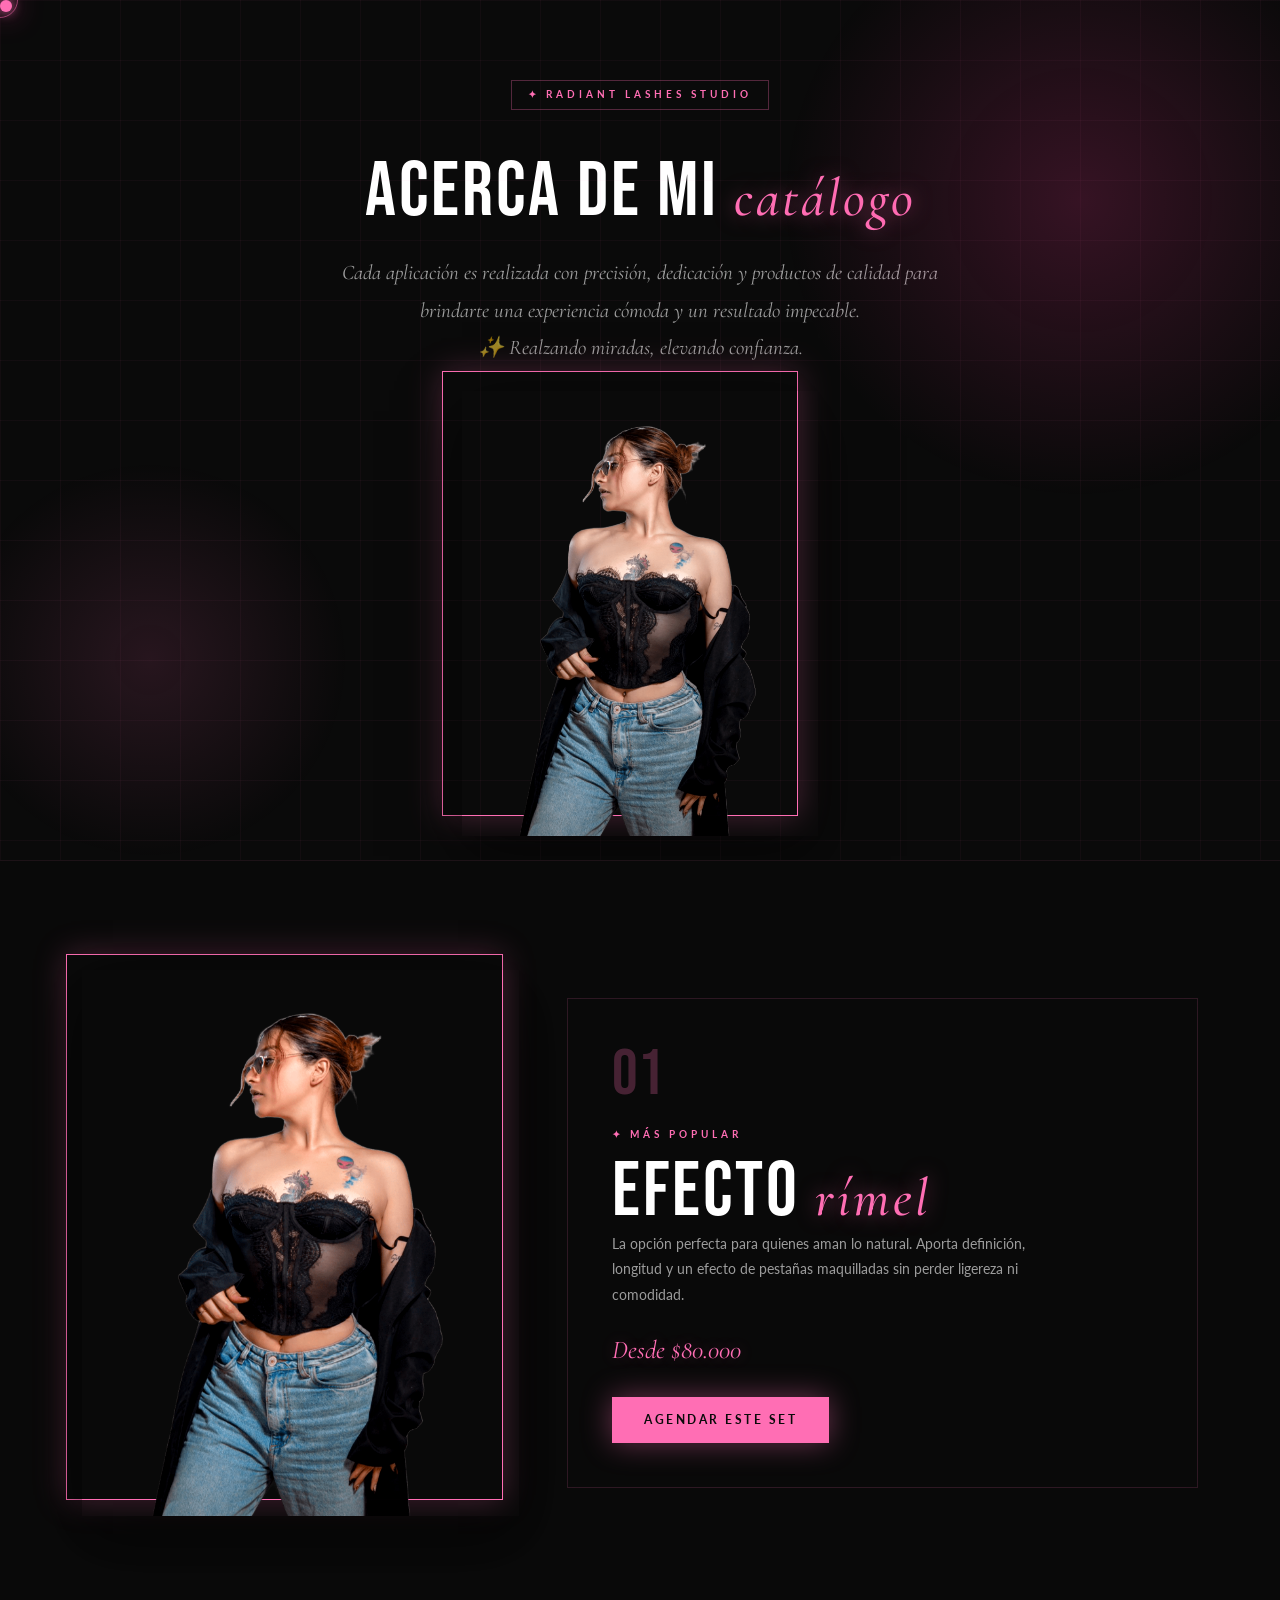
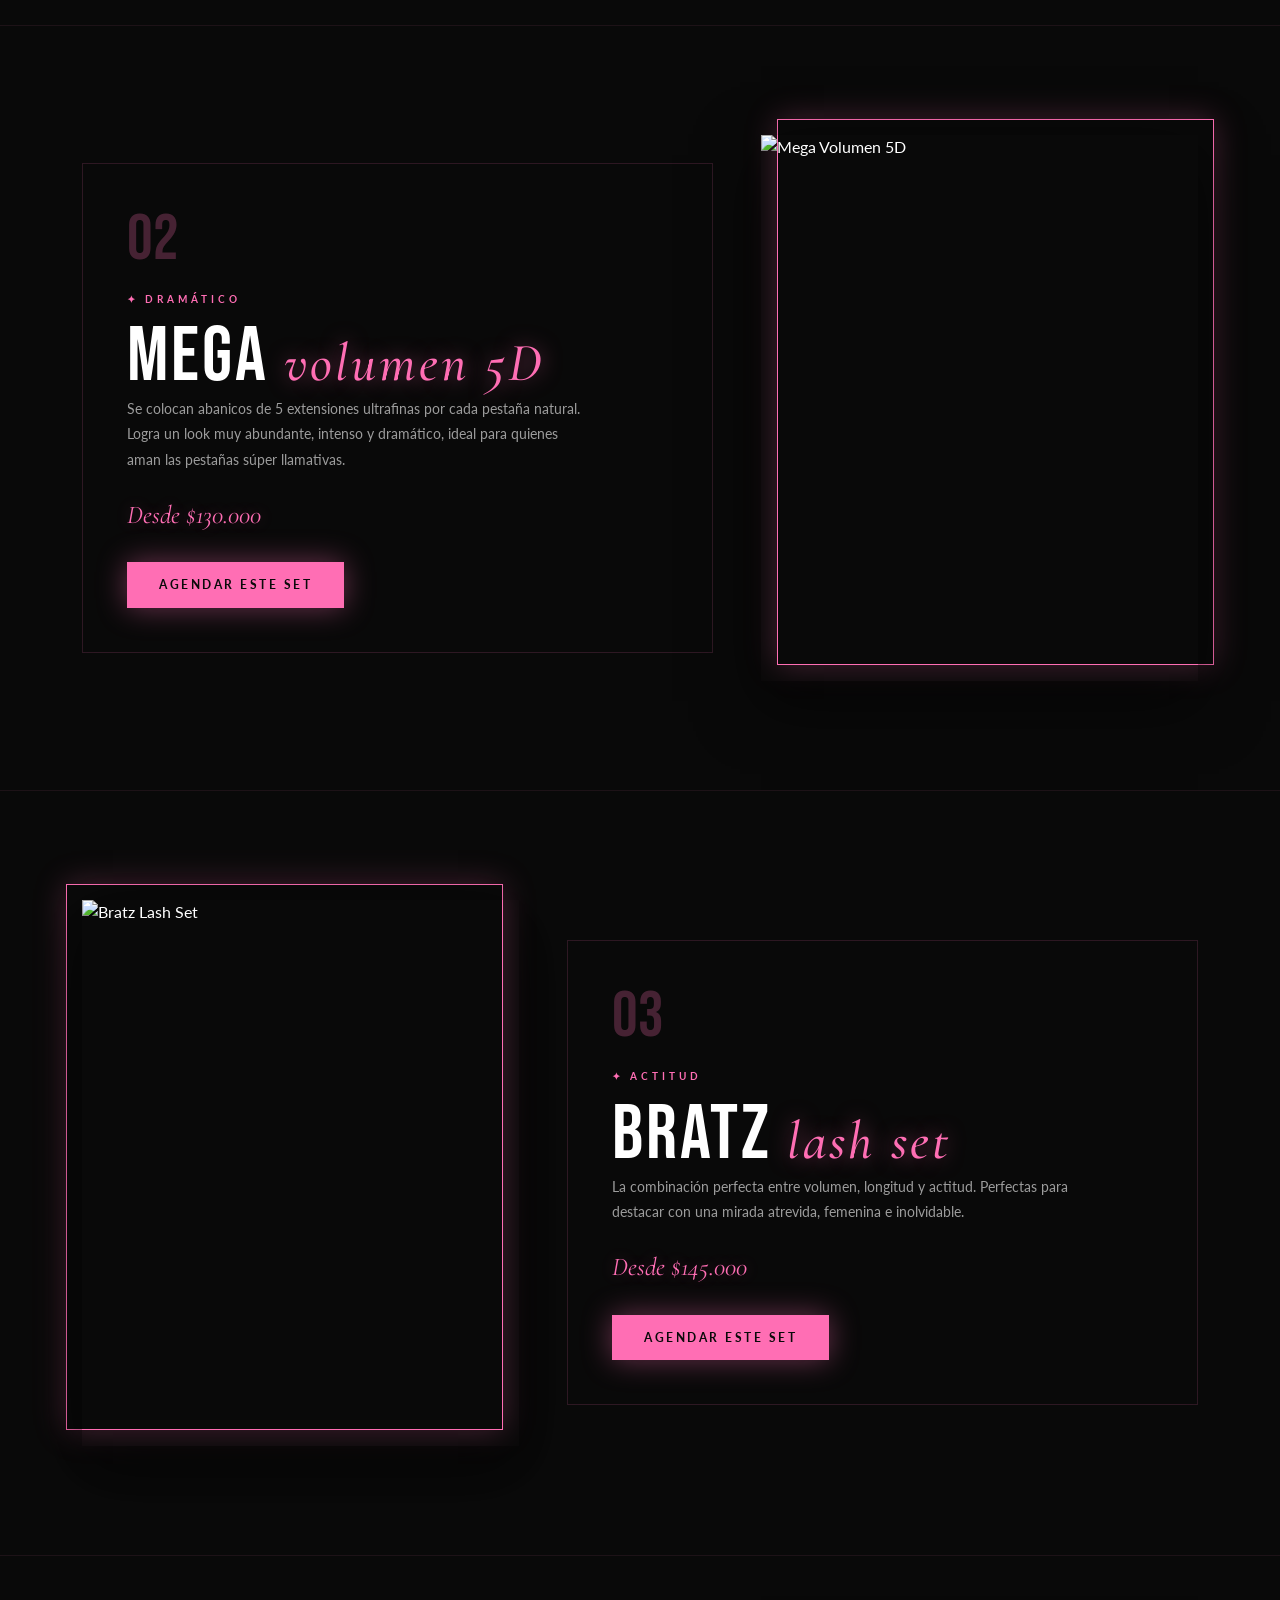
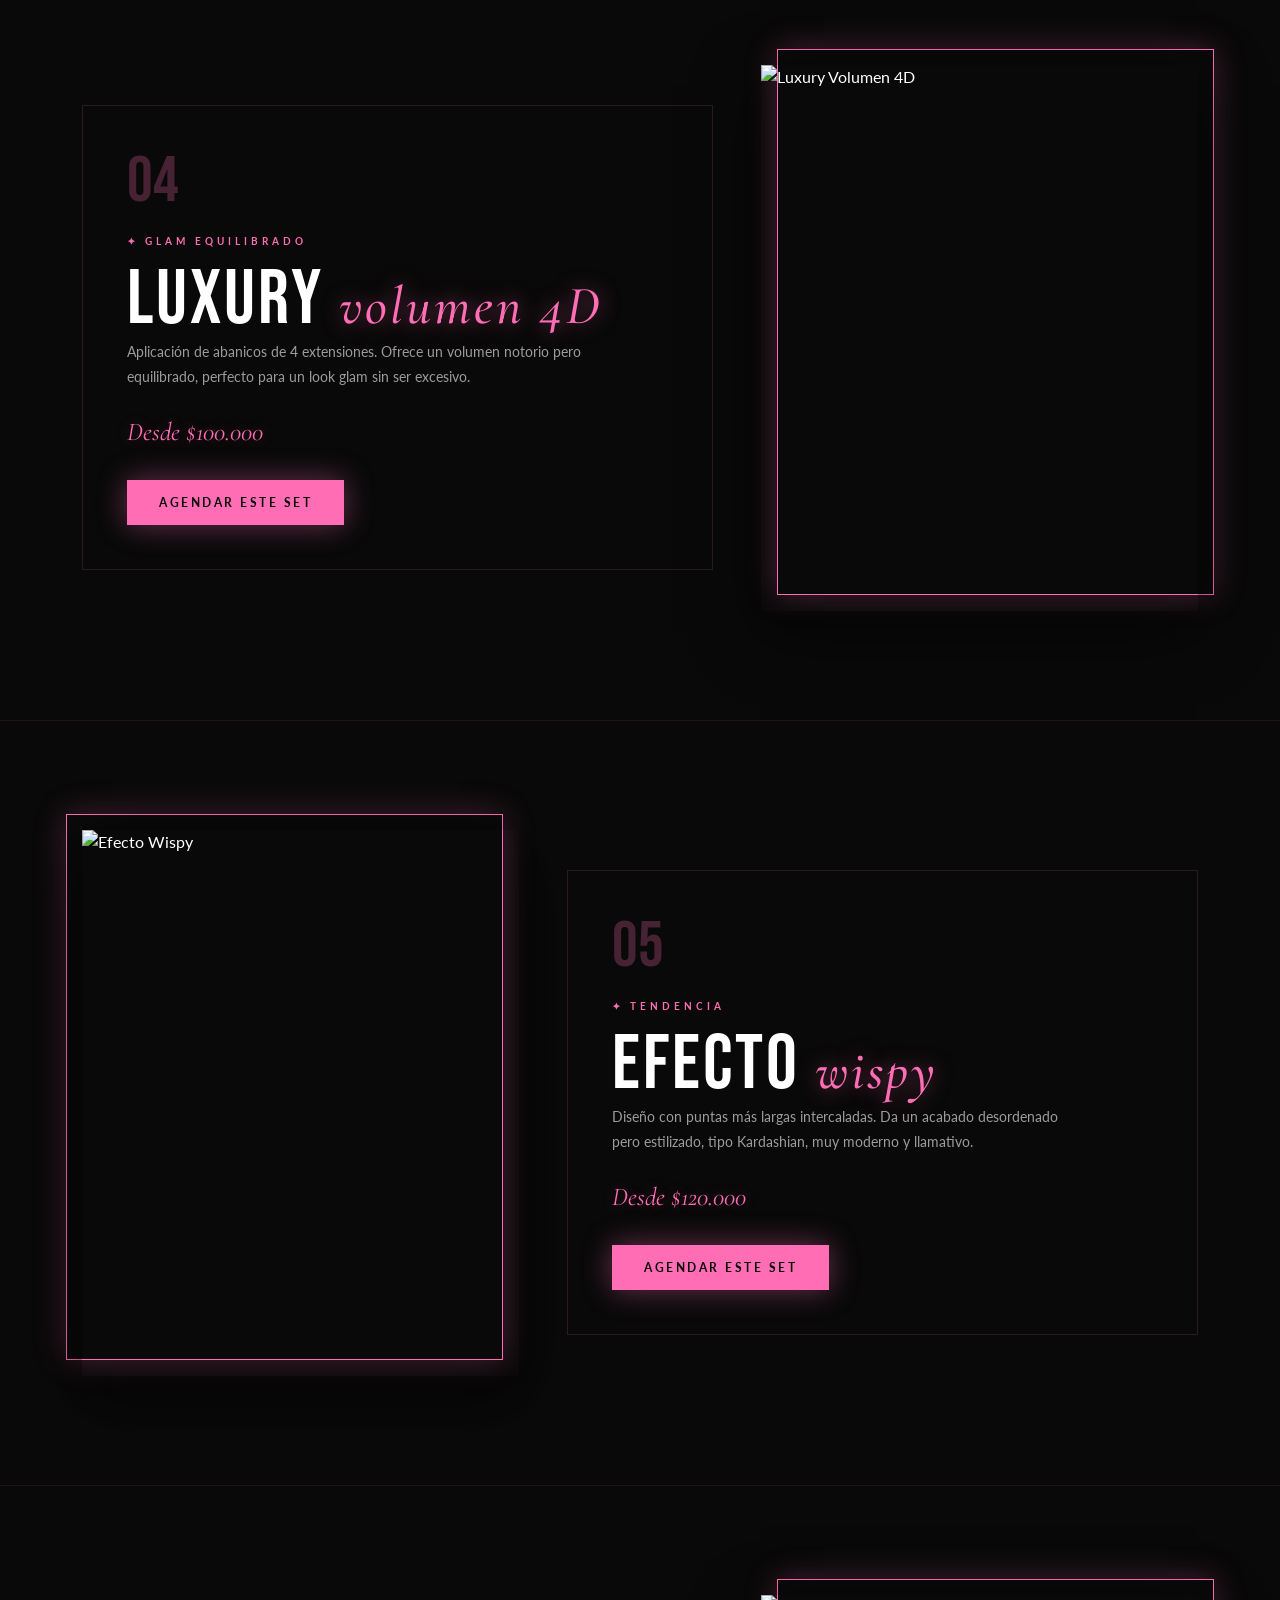
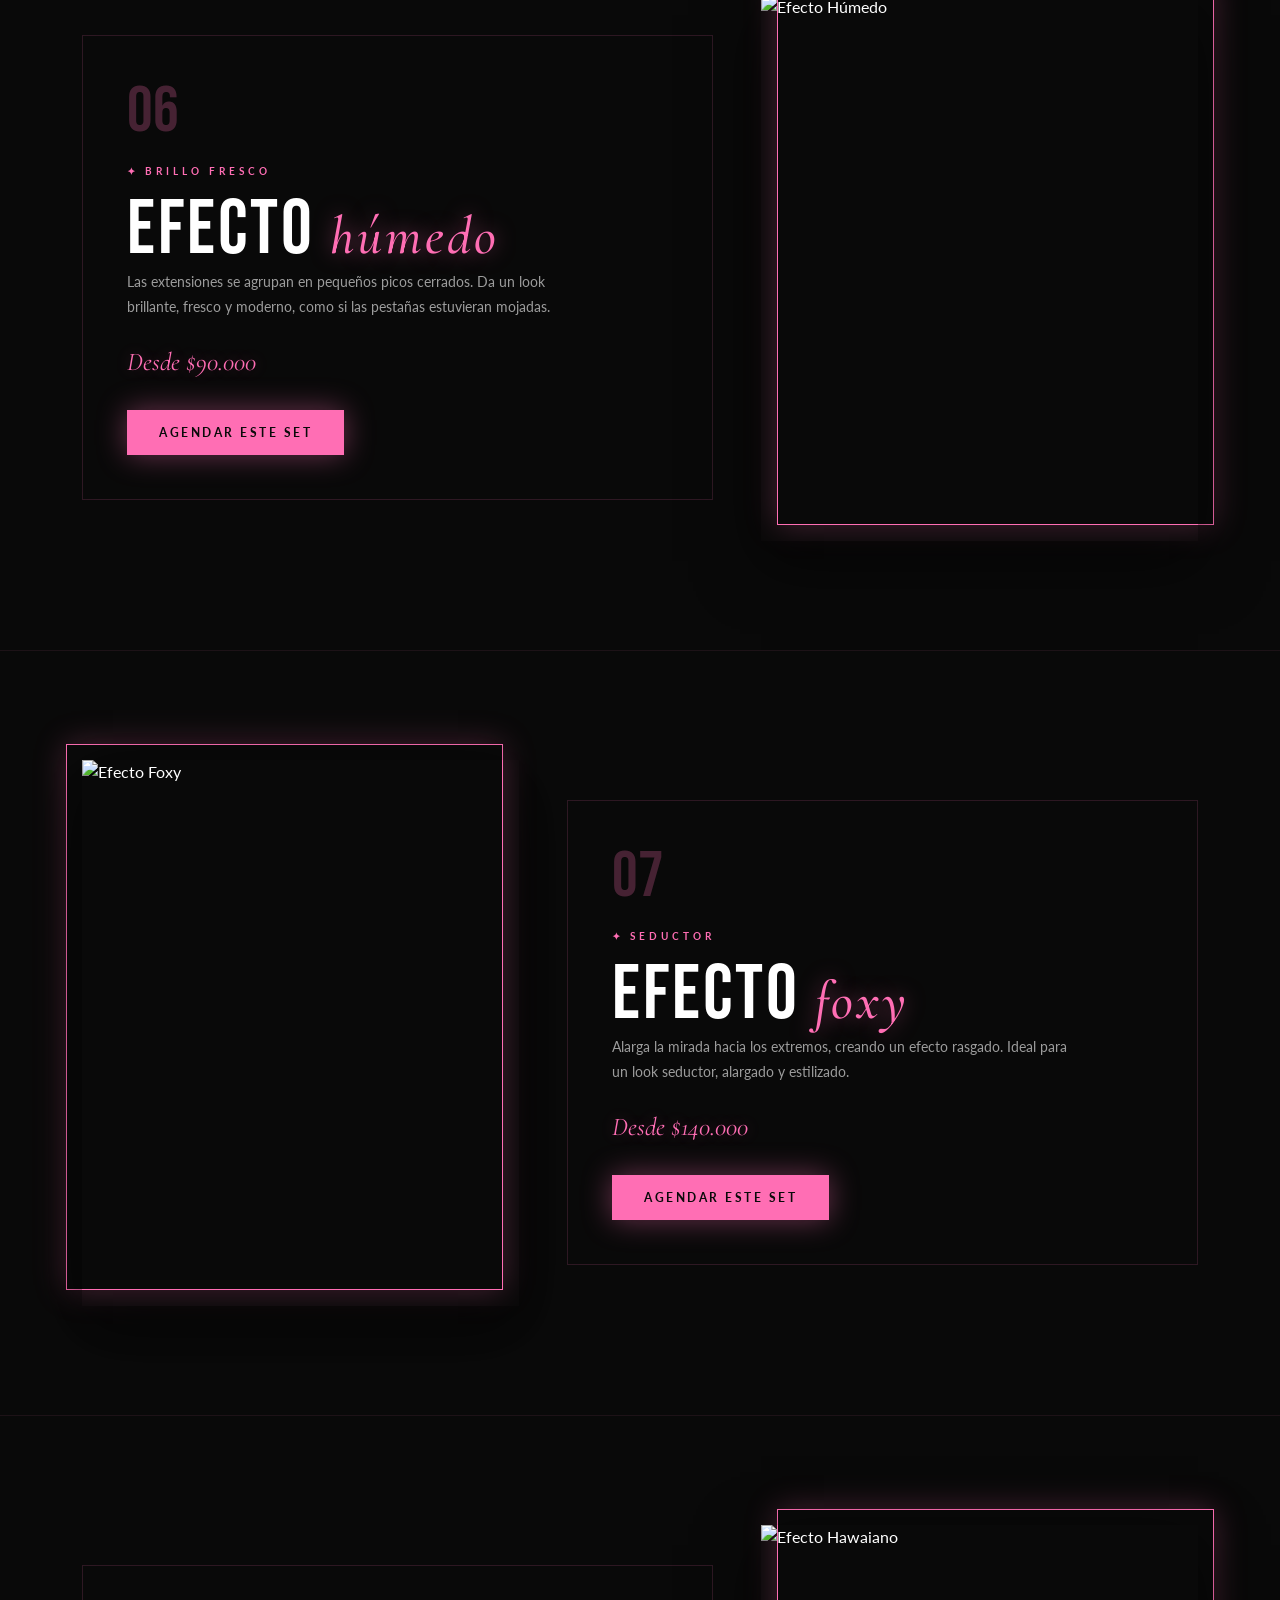
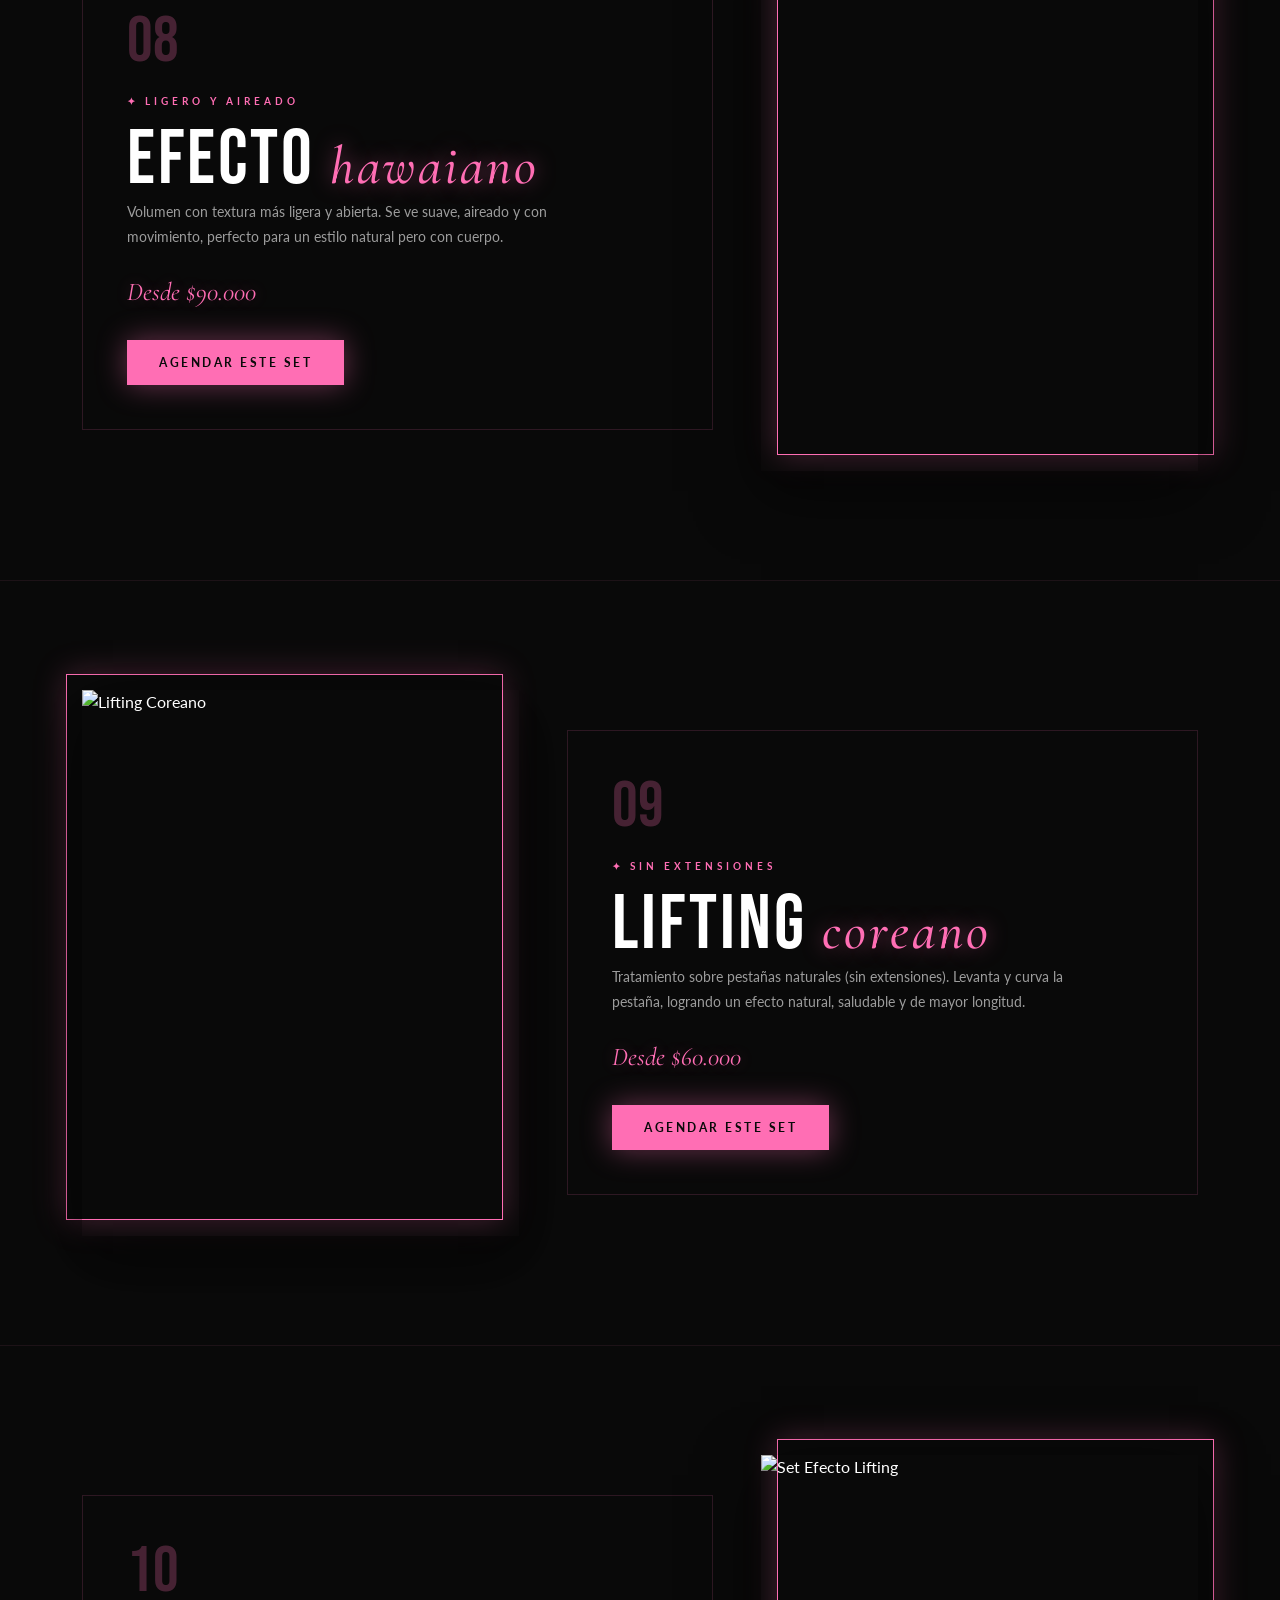
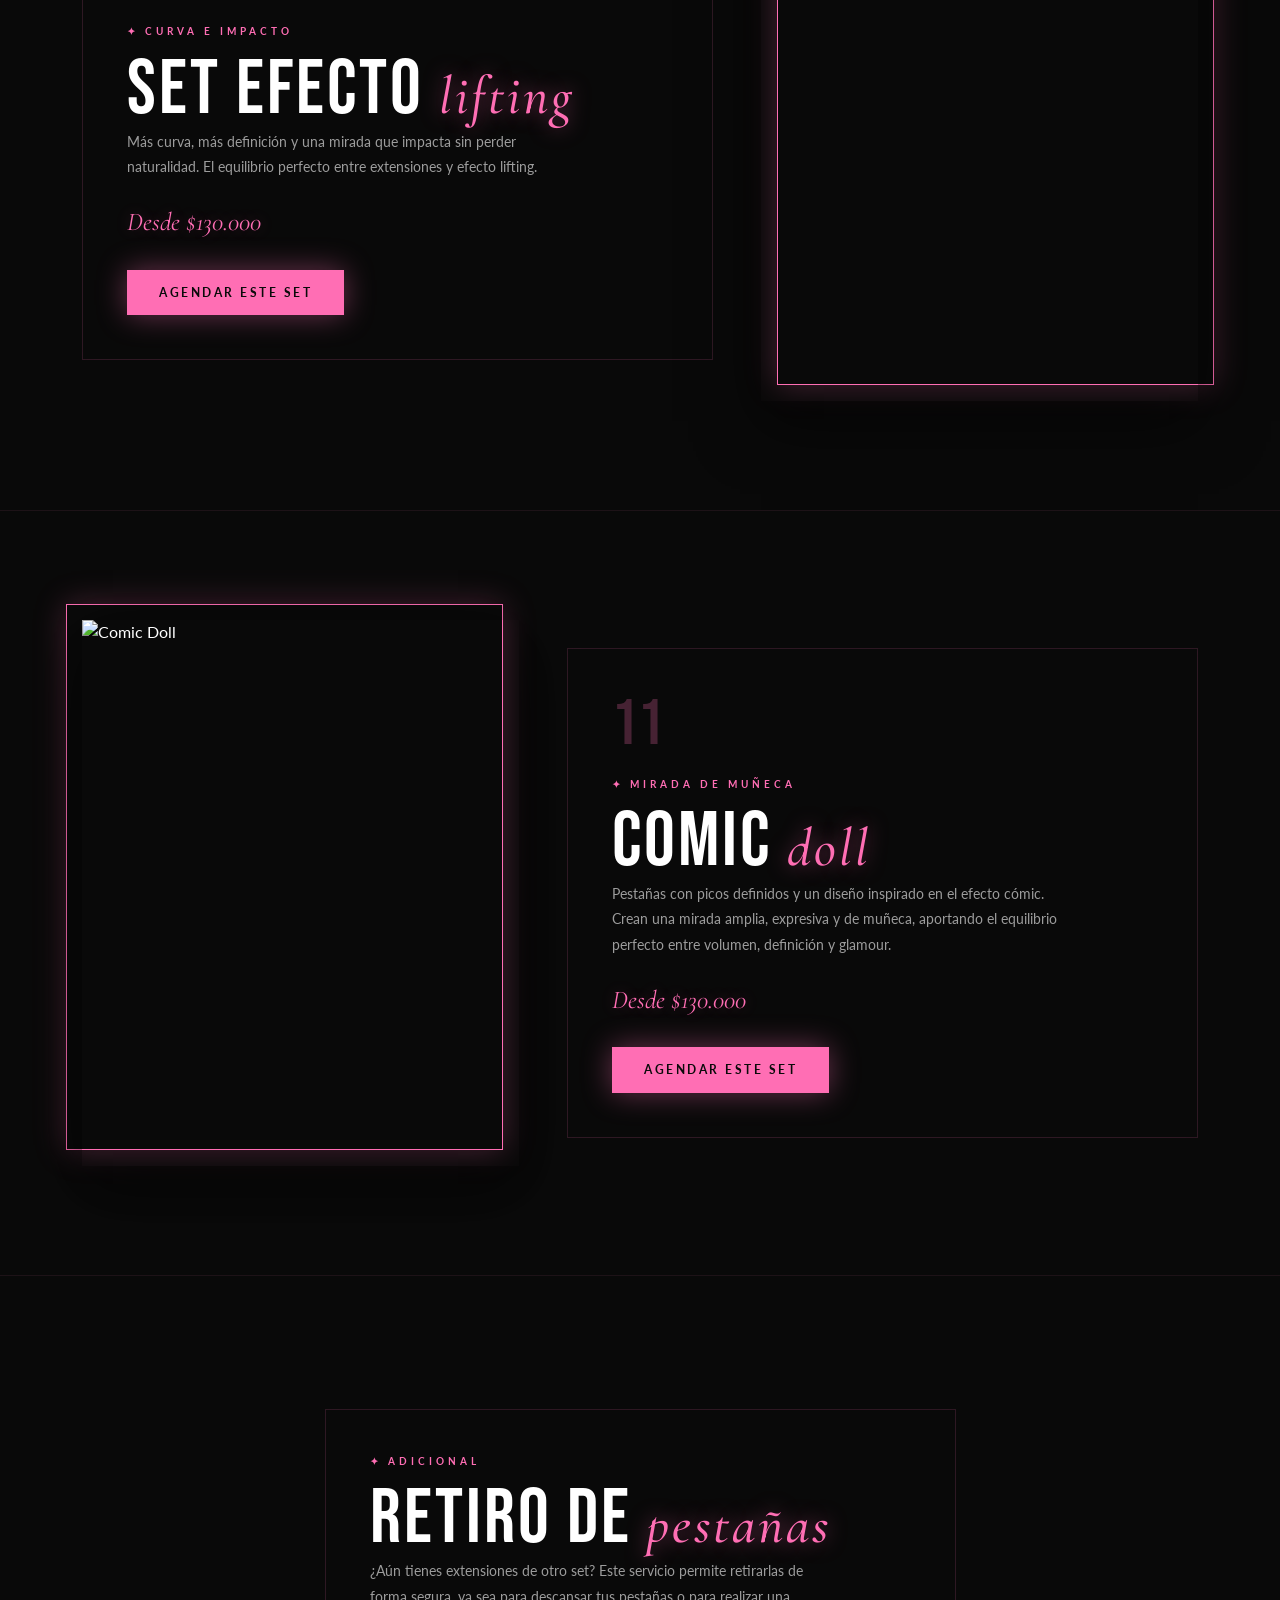
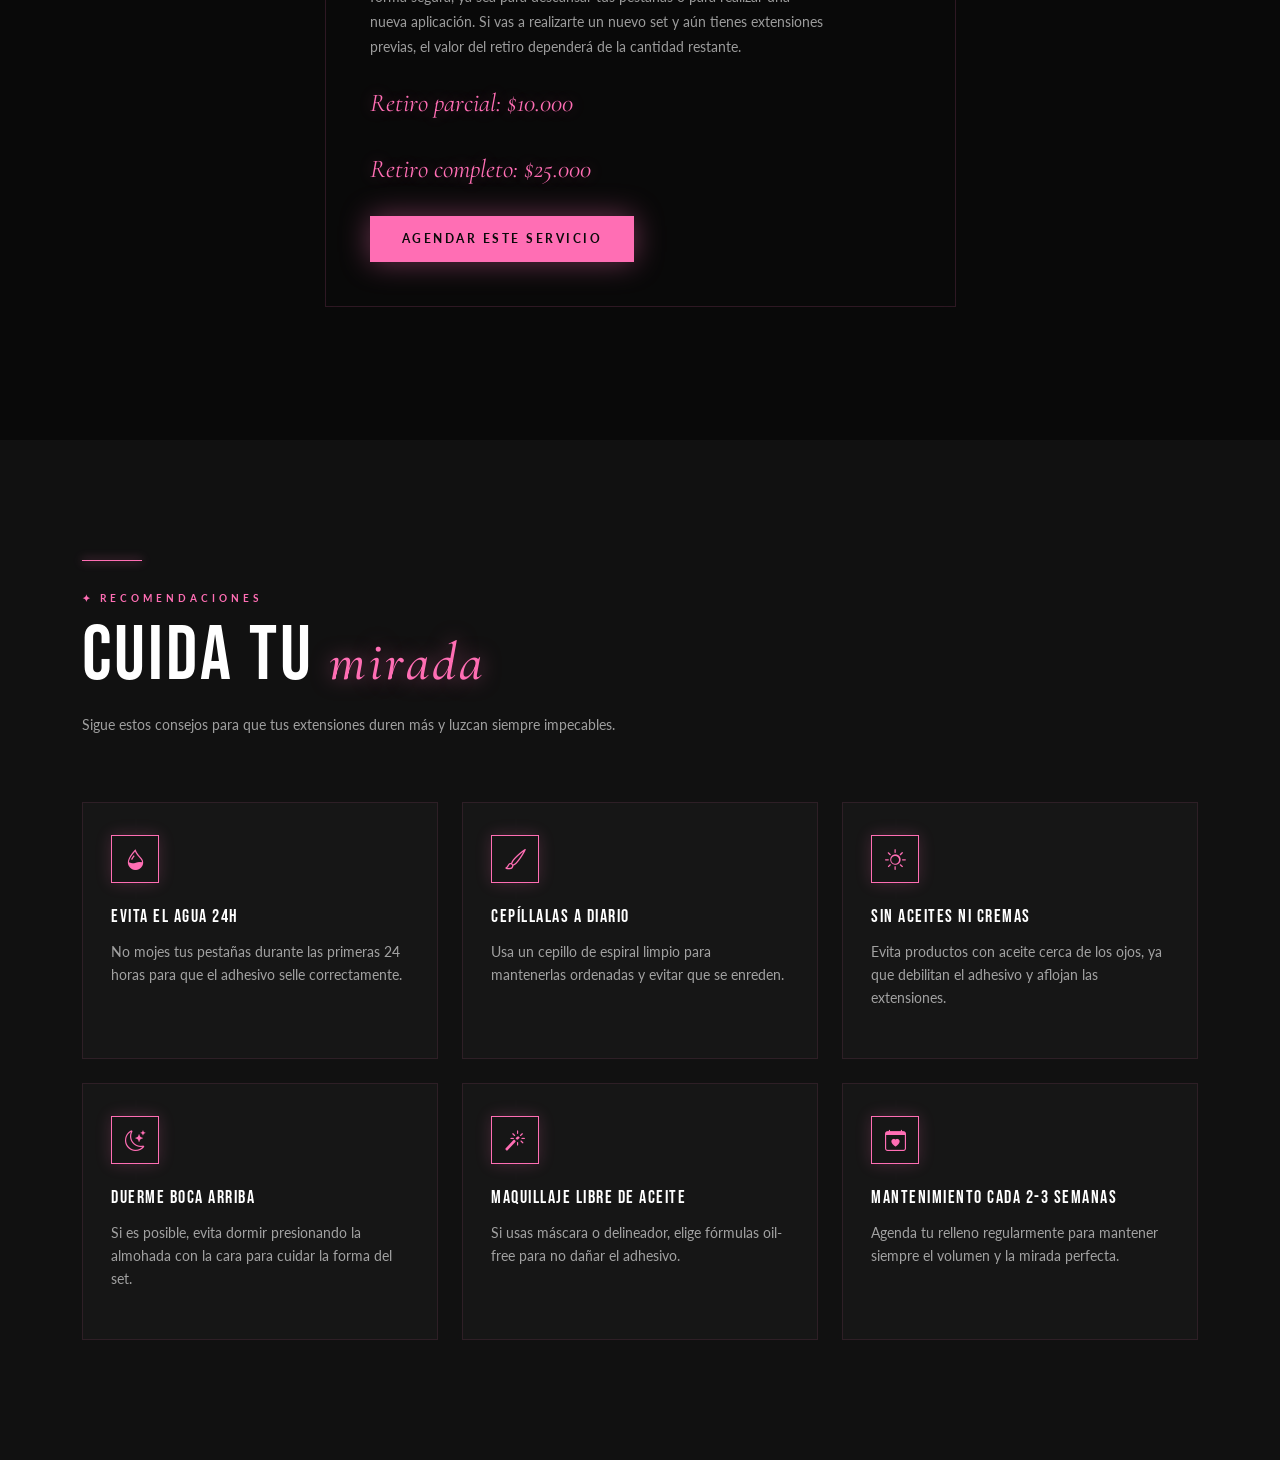
==== catalogo.html @ e754fb40 "feat: Agregar catalogo de productos con enlace personalizado a whatsapp" ====
<!DOCTYPE html>
<html lang="es">

<head>
    <meta charset="UTF-8">
    <meta name="viewport" content="width=device-width, initial-scale=1.0">
    <title>Catálogo — V Lashes | Radiant Lashes Studio</title>
    <link rel="preconnect" href="https://fonts.googleapis.com">
    <link rel="preconnect" href="https://fonts.gstatic.com" crossorigin>
    <link
        href="https://fonts.googleapis.com/css2?family=Cormorant+Garamond:ital,wght@0,300;0,400;0,600;1,300;1,400&family=Bebas+Neue&family=Lato:wght@300;400;700&display=swap"
        rel="stylesheet">
    <link href="https://cdn.jsdelivr.net/npm/bootstrap@5.3.2/dist/css/bootstrap.min.css" rel="stylesheet">
    <link rel="stylesheet" href="css/styles.css">
    <link rel="stylesheet" href="https://cdn.jsdelivr.net/npm/bootstrap-icons@1.13.1/font/bootstrap-icons.min.css">
    <link rel="icon" href="assets/img/logo.png" type="image/png" sizes="50x50">
</head>

<body>
    <div class="cursor" id="cursor"></div>
    <div class="cursor-ring" id="cursorRing"></div>
    <div id="particles-bg"></div>

    <section class="catalog-hero">
        <div class="hero-bg-grid"></div>
        <div class="hero-glow-1"></div>
        <div class="hero-glow-2"></div>
        <div class="container">
            <div class="hero-tag">✦ Radiant Lashes Studio</div>
            <h1 class="section-title">ACERCA DE MI <em>catálogo</em></h1>
            <p>Cada aplicación es realizada con precisión, dedicación y productos de calidad para brindarte una
                experiencia cómoda y un resultado impecable.<br>
                ✨ Realzando miradas, elevando confianza.</p>
            <div class="row justify-content-center my-4">
                <div class="col-lg-4">
                    <div class="hero-image-wrap reveal">
                        <img src="assets/img/vale 1.png" alt="V Lashes - Extensiones de pestañas" class="hero-image">
                    </div>
                </div>
            </div>
        </div>
    </section>

    <!-- PANEL 01 — EFECTO RÍMEL (imagen izquierda, contenido derecha) -->
    <section class="catalog-panel">
        <div class="catalog-panel-bg" style="background-image:url('assets/img/vale\ 3.png');"></div>
        <div class="container">
            <div class="row align-items-center g-5">
                <div class="col-lg-5">
                    <div class="catalog-img-frame reveal">
                        <img src="assets/img/vale 1.png" alt="Efecto Rímel">
                    </div>
                </div>
                <div class="col-lg-7">
                    <div class="catalog-panel-content reveal reveal-delay-1">
                        <div class="service-num">01</div>
                        <span class="section-label">✦ Más popular</span>
                        <h2 class="section-title">EFECTO <em>rímel</em></h2>
                        <p class="service-desc">La opción perfecta para quienes aman lo natural. Aporta definición,
                            longitud y un efecto de pestañas maquilladas sin perder ligereza ni comodidad.</p>
                        <div class="service-price">Desde $80.000</div>
                        <a href="https://api.whatsapp.com/send?phone=573229537035&text=Hola%20%E2%9C%A8%20Me%20encant%C3%B3%20el%20efecto%20R%C3%ADmel%20que%20vi%20en%20tu%20cat%C3%A1logo%20%F0%9F%92%95.%20Quisiera%20agendar%20una%20cita%20para%20que%20me%20realicen%20ese%20dise%C3%B1o%20de%20pesta%C3%B1as.%20%C2%BFMe%20puedes%20compartir%20la%20disponibilidad%20y%20el%20valor%20final%3F%20%F0%9F%98%8A" class="btn-primary-custom">Agendar este set</a>
                    </div>
                </div>
            </div>
        </div>
    </section>

    <!-- PANEL 02 — MEGA VOLUMEN 5D (imagen derecha, contenido izquierda) -->
    <section class="catalog-panel reverse">
        <div class="catalog-panel-bg" style="background-image:url('assets/img/vale\ 4.png');"></div>
        <div class="container">
            <div class="row align-items-center g-5">
                <div class="col-lg-7 order-lg-1">
                    <div class="catalog-panel-content reveal">
                        <div class="service-num">02</div>
                        <span class="section-label">✦ Dramático</span>
                        <h2 class="section-title">MEGA <em>volumen 5D</em></h2>
                        <p class="service-desc">Se colocan abanicos de 5 extensiones ultrafinas por cada pestaña
                            natural. Logra un look muy abundante, intenso y dramático, ideal para quienes aman las
                            pestañas súper llamativas.</p>
                        <div class="service-price">Desde $130.000</div>
                        <a href="https://api.whatsapp.com/send?phone=573229537035&text=Hola%20%E2%9C%A8%20Me%20encant%C3%B3%20el%20efecto%20Mega%20Volumen%205D%20que%20vi%20en%20tu%20cat%C3%A1logo%20%F0%9F%92%95.%20Quisiera%20agendar%20una%20cita%20para%20que%20me%20realicen%20ese%20dise%C3%B1o%20de%20pesta%C3%B1as.%20%C2%BFMe%20puedes%20compartir%20la%20disponibilidad%20y%20el%20valor%20final%3F%20%F0%9F%98%8A" class="btn-primary-custom">Agendar este set</a>
                    </div>
                </div>
                <div class="col-lg-5 order-lg-2">
                    <div class="catalog-img-frame reveal reveal-delay-1">
                        <img src="assets/img/catalogo/mega-volumen-5d.jpg" alt="Mega Volumen 5D">
                    </div>
                </div>
            </div>
        </div>
    </section>

    <!-- PANEL 03 — BRATZ LASH SET (imagen izquierda, contenido derecha) -->
    <section class="catalog-panel">
        <div class="catalog-panel-bg" style="background-image:url('assets/img/vale\ 5.png');"></div>
        <div class="container">
            <div class="row align-items-center g-5">
                <div class="col-lg-5">
                    <div class="catalog-img-frame reveal">
                        <img src="assets/img/catalogo/bratz-lash-set.jpg" alt="Bratz Lash Set">
                    </div>
                </div>
                <div class="col-lg-7">
                    <div class="catalog-panel-content reveal reveal-delay-1">
                        <div class="service-num">03</div>
                        <span class="section-label">✦ Actitud</span>
                        <h2 class="section-title">BRATZ <em>lash set</em></h2>
                        <p class="service-desc">La combinación perfecta entre volumen, longitud y actitud. Perfectas
                            para destacar con una mirada atrevida, femenina e inolvidable.</p>
                        <div class="service-price">Desde $145.000</div>
                        <a href="https://api.whatsapp.com/send?phone=573229537035&text=Hola%20%E2%9C%A8%20Me%20encant%C3%B3%20el%20efecto%20Bratz%20Lash%20Set%20que%20vi%20en%20tu%20cat%C3%A1logo%20%F0%9F%92%95.%20Quisiera%20agendar%20una%20cita%20para%20que%20me%20realicen%20ese%20dise%C3%B1o%20de%20pesta%C3%B1as.%20%C2%BFMe%20puedes%20compartir%20la%20disponibilidad%20y%20el%20valor%20final%3F%20%F0%9F%98%8A" class="btn-primary-custom">Agendar este set</a>
                    </div>
                </div>
            </div>
        </div>
    </section>

    <!-- PANEL 04 — LUXURY VOLUMEN 4D (imagen derecha, contenido izquierda) -->
    <section class="catalog-panel reverse">
        <div class="catalog-panel-bg" style="background-image:url('assets/img/vale\ 3.png');"></div>
        <div class="container">
            <div class="row align-items-center g-5">
                <div class="col-lg-7 order-lg-1">
                    <div class="catalog-panel-content reveal">
                        <div class="service-num">04</div>
                        <span class="section-label">✦ Glam equilibrado</span>
                        <h2 class="section-title">LUXURY <em>volumen 4D</em></h2>
                        <p class="service-desc">Aplicación de abanicos de 4 extensiones. Ofrece un volumen notorio pero
                            equilibrado, perfecto para un look glam sin ser excesivo.</p>
                        <div class="service-price">Desde $100.000</div>
                        <a href="https://api.whatsapp.com/send?phone=573229537035&text=Hola%20%E2%9C%A8%20Me%20encant%C3%B3%20el%20efecto%20Luxury%20Volumen%204D%20que%20vi%20en%20tu%20cat%C3%A1logo%20%F0%9F%92%95.%20Quisiera%20agendar%20una%20cita%20para%20que%20me%20realicen%20ese%20dise%C3%B1o%20de%20pesta%C3%B1as.%20%C2%BFMe%20puedes%20compartir%20la%20disponibilidad%20y%20el%20valor%20final%3F%20%F0%9F%98%8A" class="btn-primary-custom">Agendar este set</a>
                    </div>
                </div>
                <div class="col-lg-5 order-lg-2">
                    <div class="catalog-img-frame reveal reveal-delay-1">
                        <img src="assets/img/catalogo/luxury-volumen-4d.jpg" alt="Luxury Volumen 4D">
                    </div>
                </div>
            </div>
        </div>
    </section>

    <!-- PANEL 05 — EFECTO WISPY (imagen izquierda, contenido derecha) -->
    <section class="catalog-panel">
        <div class="catalog-panel-bg" style="background-image:url('assets/img/vale\ 4.png');"></div>
        <div class="container">
            <div class="row align-items-center g-5">
                <div class="col-lg-5">
                    <div class="catalog-img-frame reveal">
                        <img src="assets/img/catalogo/efecto-wispy.jpg" alt="Efecto Wispy">
                    </div>
                </div>
                <div class="col-lg-7">
                    <div class="catalog-panel-content reveal reveal-delay-1">
                        <div class="service-num">05</div>
                        <span class="section-label">✦ Tendencia</span>
                        <h2 class="section-title">EFECTO <em>wispy</em></h2>
                        <p class="service-desc">Diseño con puntas más largas intercaladas. Da un acabado desordenado
                            pero estilizado, tipo Kardashian, muy moderno y llamativo.</p>
                        <div class="service-price">Desde $120.000</div>
                        <a href="https://api.whatsapp.com/send?phone=573229537035&text=Hola%20%E2%9C%A8%20Me%20encant%C3%B3%20el%20efecto%20Wispy%20que%20vi%20en%20tu%20cat%C3%A1logo%20%F0%9F%92%95.%20Quisiera%20agendar%20una%20cita%20para%20que%20me%20realicen%20ese%20dise%C3%B1o%20de%20pesta%C3%B1as.%20%C2%BFMe%20puedes%20compartir%20la%20disponibilidad%20y%20el%20valor%20final%3F%20%F0%9F%98%8A" class="btn-primary-custom">Agendar este set</a>
                    </div>
                </div>
            </div>
        </div>
    </section>

    <!-- PANEL 06 — EFECTO HÚMEDO (imagen derecha, contenido izquierda) -->
    <section class="catalog-panel reverse">
        <div class="catalog-panel-bg" style="background-image:url('assets/img/vale\ 5.png');"></div>
        <div class="container">
            <div class="row align-items-center g-5">
                <div class="col-lg-7 order-lg-1">
                    <div class="catalog-panel-content reveal">
                        <div class="service-num">06</div>
                        <span class="section-label">✦ Brillo fresco</span>
                        <h2 class="section-title">EFECTO <em>húmedo</em></h2>
                        <p class="service-desc">Las extensiones se agrupan en pequeños picos cerrados. Da un look
                            brillante, fresco y moderno, como si las pestañas estuvieran mojadas.</p>
                        <div class="service-price">Desde $90.000</div>
                        <a href="https://api.whatsapp.com/send?phone=573229537035&text=Hola%20%E2%9C%A8%20Me%20encant%C3%B3%20el%20efecto%20H%C3%BAmedo%20que%20vi%20en%20tu%20cat%C3%A1logo%20%F0%9F%92%95.%20Quisiera%20agendar%20una%20cita%20para%20que%20me%20realicen%20ese%20dise%C3%B1o%20de%20pesta%C3%B1as.%20%C2%BFMe%20puedes%20compartir%20la%20disponibilidad%20y%20el%20valor%20final%3F%20%F0%9F%98%8A" class="btn-primary-custom">Agendar este set</a>
                    </div>
                </div>
                <div class="col-lg-5 order-lg-2">
                    <div class="catalog-img-frame reveal reveal-delay-1">
                        <img src="assets/img/catalogo/efecto-humedo.jpg" alt="Efecto Húmedo">
                    </div>
                </div>
            </div>
        </div>
    </section>

    <!-- PANEL 07 — EFECTO FOXY (imagen izquierda, contenido derecha) -->
    <section class="catalog-panel">
        <div class="catalog-panel-bg" style="background-image:url('assets/img/vale\ 3.png');"></div>
        <div class="container">
            <div class="row align-items-center g-5">
                <div class="col-lg-5">
                    <div class="catalog-img-frame reveal">
                        <img src="assets/img/catalogo/efecto-foxy.jpg" alt="Efecto Foxy">
                    </div>
                </div>
                <div class="col-lg-7">
                    <div class="catalog-panel-content reveal reveal-delay-1">
                        <div class="service-num">07</div>
                        <span class="section-label">✦ Seductor</span>
                        <h2 class="section-title">EFECTO <em>foxy</em></h2>
                        <p class="service-desc">Alarga la mirada hacia los extremos, creando un efecto rasgado. Ideal
                            para un look seductor, alargado y estilizado.</p>
                        <div class="service-price">Desde $140.000</div>
                        <a href="https://api.whatsapp.com/send?phone=573229537035&text=Hola%20%E2%9C%A8%20Me%20encant%C3%B3%20el%20efecto%20Foxy%20que%20vi%20en%20tu%20cat%C3%A1logo%20%F0%9F%92%95.%20Quisiera%20agendar%20una%20cita%20para%20que%20me%20realicen%20ese%20dise%C3%B1o%20de%20pesta%C3%B1as.%20%C2%BFMe%20puedes%20compartir%20la%20disponibilidad%20y%20el%20valor%20final%3F%20%F0%9F%98%8A" class="btn-primary-custom">Agendar este set</a>
                    </div>
                </div>
            </div>
        </div>
    </section>

    <!-- PANEL 08 — EFECTO HAWAIANO (imagen derecha, contenido izquierda) -->
    <section class="catalog-panel reverse">
        <div class="catalog-panel-bg" style="background-image:url('assets/img/vale\ 4.png');"></div>
        <div class="container">
            <div class="row align-items-center g-5">
                <div class="col-lg-7 order-lg-1">
                    <div class="catalog-panel-content reveal">
                        <div class="service-num">08</div>
                        <span class="section-label">✦ Ligero y aireado</span>
                        <h2 class="section-title">EFECTO <em>hawaiano</em></h2>
                        <p class="service-desc">Volumen con textura más ligera y abierta. Se ve suave, aireado y con
                            movimiento, perfecto para un estilo natural pero con cuerpo.</p>
                        <div class="service-price">Desde $90.000</div>
                        <a href="https://api.whatsapp.com/send?phone=573229537035&text=Hola%20%E2%9C%A8%20Me%20encant%C3%B3%20el%20efecto%20Hawaiano%20que%20vi%20en%20tu%20cat%C3%A1logo%20%F0%9F%92%95.%20Quisiera%20agendar%20una%20cita%20para%20que%20me%20realicen%20ese%20dise%C3%B1o%20de%20pesta%C3%B1as.%20%C2%BFMe%20puedes%20compartir%20la%20disponibilidad%20y%20el%20valor%20final%3F%20%F0%9F%98%8A" class="btn-primary-custom">Agendar este set</a>
                    </div>
                </div>
                <div class="col-lg-5 order-lg-2">
                    <div class="catalog-img-frame reveal reveal-delay-1">
                        <img src="assets/img/catalogo/efecto-hawaiano.jpg" alt="Efecto Hawaiano">
                    </div>
                </div>
            </div>
        </div>
    </section>

    <!-- PANEL 09 — LIFTING COREANO (imagen izquierda, contenido derecha) -->
    <section class="catalog-panel">
        <div class="catalog-panel-bg" style="background-image:url('assets/img/vale\ 5.png');"></div>
        <div class="container">
            <div class="row align-items-center g-5">
                <div class="col-lg-5">
                    <div class="catalog-img-frame reveal">
                        <img src="assets/img/catalogo/lifting-coreano.jpg" alt="Lifting Coreano">
                    </div>
                </div>
                <div class="col-lg-7">
                    <div class="catalog-panel-content reveal reveal-delay-1">
                        <div class="service-num">09</div>
                        <span class="section-label">✦ Sin extensiones</span>
                        <h2 class="section-title">LIFTING <em>coreano</em></h2>
                        <p class="service-desc">Tratamiento sobre pestañas naturales (sin extensiones). Levanta y curva
                            la pestaña, logrando un efecto natural, saludable y de mayor longitud.</p>
                        <div class="service-price">Desde $60.000</div>
                        <a href="https://api.whatsapp.com/send?phone=573229537035&text=Hola%20%E2%9C%A8%20Me%20encant%C3%B3%20el%20Lifting%20Coreano%20que%20vi%20en%20tu%20cat%C3%A1logo%20%F0%9F%92%95.%20Quisiera%20agendar%20una%20cita%20para%20realizarme%20este%20tratamiento.%20%C2%BFMe%20puedes%20compartir%20la%20disponibilidad%20y%20el%20valor%20final%3F%20%F0%9F%98%8A" class="btn-primary-custom">Agendar este set</a>
                    </div>
                </div>
            </div>
        </div>
    </section>

    <!-- PANEL 10 — SET EFECTO LIFTING (imagen derecha, contenido izquierda) -->
    <section class="catalog-panel reverse">
        <div class="catalog-panel-bg" style="background-image:url('assets/img/vale\ 3.png');"></div>
        <div class="container">
            <div class="row align-items-center g-5">
                <div class="col-lg-7 order-lg-1">
                    <div class="catalog-panel-content reveal">
                        <div class="service-num">10</div>
                        <span class="section-label">✦ Curva e impacto</span>
                        <h2 class="section-title">SET EFECTO <em>lifting</em></h2>
                        <p class="service-desc">Más curva, más definición y una mirada que impacta sin perder
                            naturalidad. El equilibrio perfecto entre extensiones y efecto lifting.</p>
                        <div class="service-price">Desde $130.000</div>
                        <a href="https://api.whatsapp.com/send?phone=573229537035&text=Hola%20%E2%9C%A8%20Me%20encant%C3%B3%20el%20Set%20Efecto%20Lifting%20que%20vi%20en%20tu%20cat%C3%A1logo%20%F0%9F%92%95.%20Quisiera%20agendar%20una%20cita%20para%20que%20me%20realicen%20este%20dise%C3%B1o.%20%C2%BFMe%20puedes%20compartir%20la%20disponibilidad%20y%20el%20valor%20final%3F%20%F0%9F%98%8A" class="btn-primary-custom">Agendar este set</a>
                    </div>
                </div>
                <div class="col-lg-5 order-lg-2">
                    <div class="catalog-img-frame reveal reveal-delay-1">
                        <img src="assets/img/catalogo/set-efecto-lifting.jpg" alt="Set Efecto Lifting">
                    </div>
                </div>
            </div>
        </div>
    </section>

    <!-- PANEL 11 — COMIC DOLL (imagen izquierda, contenido derecha) -->
    <section class="catalog-panel">
        <div class="catalog-panel-bg" style="background-image:url('assets/img/vale\ 4.png');"></div>
        <div class="container">
            <div class="row align-items-center g-5">
                <div class="col-lg-5">
                    <div class="catalog-img-frame reveal">
                        <img src="assets/img/catalogo/comic-doll.jpg" alt="Comic Doll">
                    </div>
                </div>
                <div class="col-lg-7">
                    <div class="catalog-panel-content reveal reveal-delay-1">
                        <div class="service-num">11</div>
                        <span class="section-label">✦ Mirada de muñeca</span>
                        <h2 class="section-title">COMIC <em>doll</em></h2>
                        <p class="service-desc">Pestañas con picos definidos y un diseño inspirado en el efecto cómic.
                            Crean una mirada amplia, expresiva y de muñeca, aportando el equilibrio perfecto entre
                            volumen, definición y glamour.</p>
                        <div class="service-price">Desde $130.000</div>
                        <a href="https://api.whatsapp.com/send?phone=573229537035&text=Hola%20%E2%9C%A8%20Me%20encant%C3%B3%20el%20efecto%20Comic%20Doll%20que%20vi%20en%20tu%20cat%C3%A1logo%20%F0%9F%92%95.%20Quisiera%20agendar%20una%20cita%20para%20que%20me%20realicen%20ese%20dise%C3%B1o%20de%20pesta%C3%B1as.%20%C2%BFMe%20puedes%20compartir%20la%20disponibilidad%20y%20el%20valor%20final%3F%20%F0%9F%98%8A" class="btn-primary-custom">Agendar este set</a>
                    </div>
                </div>
            </div>
        </div>
    </section>

    <!-- PANEL 12 — RETIRO DE PESTAÑAS (imagen derecha, contenido izquierda) -->
    <section class="catalog-panel reverse">
        <div class="catalog-panel-bg" style="background-image:url('assets/img/vale\ 5.png');"></div>
        <div class="container">
            <div class="row justify-content-center align-items-center g-5">
                <div class="col-lg-7 order-lg-1">
                    <div class="catalog-panel-content reveal">
                        <span class="section-label">✦ Adicional</span>
                        <h2 class="section-title">RETIRO DE <em>pestañas</em></h2>
                        <p class="service-desc">¿Aún tienes extensiones de otro set? Este servicio permite retirarlas
                            de forma segura, ya sea para descansar tus pestañas o para realizar una nueva aplicación.
                            Si vas a realizarte un nuevo set y aún tienes extensiones previas, el valor del retiro
                            dependerá de la cantidad restante.</p>
                        <div class="service-price">Retiro parcial: $10.000</div>
                        <div class="service-price">Retiro completo: $25.000</div>
                        <a href="https://api.whatsapp.com/send?phone=573229537035&text=Hola%20%E2%9C%A8%20Necesito%20realizarme%20un%20retiro%20de%20pesta%C3%B1as%20y%20me%20gustar%C3%ADa%20agendar%20una%20cita.%20%C2%BFMe%20puedes%20indicar%20la%20disponibilidad%20y%20el%20valor%20del%20servicio%3F%20%F0%9F%92%95" class="btn-primary-custom">Agendar este servicio</a>
                    </div>
                </div>
            </div>
        </div>
    </section>

    <!-- RECOMENDACIONES -->
    <section class="recomendaciones-section" id="recomendaciones">
        <div class="container">
            <div class="row mb-5">
                <div class="col reveal">
                    <div class="neon-line"></div>
                    <span class="section-label">✦ Recomendaciones</span>
                    <h2 class="section-title">CUIDA TU <em>mirada</em></h2>
                    <p
                        style="font-size:0.9rem; color:var(--white-muted); line-height:1.9; max-width:600px; margin-top:16px;">
                        Sigue estos consejos para que tus extensiones duren más y luzcan siempre impecables.</p>
                </div>
            </div>
            <div class="row g-4">
                <div class="col-md-6 col-lg-4 reveal">
                    <div class="tip-card">
                        <div class="tip-icon"><i class="bi bi-droplet-half"></i></div>
                        <div class="tip-title">EVITA EL AGUA 24H</div>
                        <p class="tip-desc">No mojes tus pestañas durante las primeras 24 horas para que el adhesivo
                            selle correctamente.</p>
                    </div>
                </div>
                <div class="col-md-6 col-lg-4 reveal reveal-delay-1">
                    <div class="tip-card">
                        <div class="tip-icon"><i class="bi bi-brush"></i></div>
                        <div class="tip-title">CEPÍLLALAS A DIARIO</div>
                        <p class="tip-desc">Usa un cepillo de espiral limpio para mantenerlas ordenadas y evitar que se
                            enreden.</p>
                    </div>
                </div>
                <div class="col-md-6 col-lg-4 reveal reveal-delay-2">
                    <div class="tip-card">
                        <div class="tip-icon"><i class="bi bi-sun"></i></div>
                        <div class="tip-title">SIN ACEITES NI CREMAS</div>
                        <p class="tip-desc">Evita productos con aceite cerca de los ojos, ya que debilitan el adhesivo
                            y aflojan las extensiones.</p>
                    </div>
                </div>
                <div class="col-md-6 col-lg-4 reveal">
                    <div class="tip-card">
                        <div class="tip-icon"><i class="bi bi-moon-stars"></i></div>
                        <div class="tip-title">DUERME BOCA ARRIBA</div>
                        <p class="tip-desc">Si es posible, evita dormir presionando la almohada con la cara para
                            cuidar la forma del set.</p>
                    </div>
                </div>
                <div class="col-md-6 col-lg-4 reveal reveal-delay-1">
                    <div class="tip-card">
                        <div class="tip-icon"><i class="bi bi-magic"></i></div>
                        <div class="tip-title">MAQUILLAJE LIBRE DE ACEITE</div>
                        <p class="tip-desc">Si usas máscara o delineador, elige fórmulas oil-free para no dañar el
                            adhesivo.</p>
                    </div>
                </div>
                <div class="col-md-6 col-lg-4 reveal reveal-delay-2">
                    <div class="tip-card">
                        <div class="tip-icon"><i class="bi bi-calendar-heart"></i></div>
                        <div class="tip-title">MANTENIMIENTO CADA 2-3 SEMANAS</div>
                        <p class="tip-desc">Agenda tu relleno regularmente para mantener siempre el volumen y la
                            mirada perfecta.</p>
                    </div>
                </div>
            </div>
        </div>
    </section>

    <script src="https://cdn.jsdelivr.net/npm/bootstrap@5.3.2/dist/js/bootstrap.bundle.min.js"></script>
    <script src="js/script.js"></script>
</body>

</html>
---- css/styles.css ----
:root {
  --pink-neon: #ff6eb4;
  --pink-glow: #ff3d9a;
  --pink-soft: #f9b8d4;
  --pink-pale: #fde8f2;
  --black: #0a0a0a;
  --black-mid: #111111;
  --black-card: #161616;
  --white: #ffffff;
  --white-muted: rgba(255, 255, 255, 0.6);
  --font-display: 'Bebas Neue', sans-serif;
  --font-serif: 'Cormorant Garamond', serif;
  --font-body: 'Lato', sans-serif;
}

*,
*::before,
*::after {
  margin: 0;
  padding: 0;
  box-sizing: border-box;
}

html {
  scroll-behavior: smooth;
}

body {
  background: var(--black);
  color: var(--white);
  font-family: var(--font-body);
  overflow-x: hidden;
  cursor: none;
}

/* CURSOR PERSONALIZADO */
.cursor {
  width: 12px;
  height: 12px;
  background: var(--pink-neon);
  border-radius: 50%;
  position: fixed;
  top: 0;
  left: 0;
  pointer-events: none;
  z-index: 9999;
  transition: transform 0.15s ease;
  box-shadow: 0 0 12px var(--pink-neon), 0 0 30px var(--pink-glow);
}

.cursor-ring {
  width: 36px;
  height: 36px;
  border: 1px solid rgba(255, 110, 180, 0.5);
  border-radius: 50%;
  position: fixed;
  top: 0;
  left: 0;
  pointer-events: none;
  z-index: 9998;
  transition: all 0.25s ease;
}

/* PARTÍCULAS DE FONDO */
#particles-bg {
  position: fixed;
  top: 0;
  left: 0;
  width: 100%;
  height: 100%;
  pointer-events: none;
  z-index: 0;
  overflow: hidden;
}

.particle {
  position: absolute;
  border-radius: 50%;
  background: var(--pink-neon);
  opacity: 0;
  animation: floatUp linear infinite;
}

@keyframes floatUp {
  0% {
    transform: translateY(100vh) scale(0);
    opacity: 0;
  }

  10% {
    opacity: 0.15;
  }

  90% {
    opacity: 0.08;
  }

  100% {
    transform: translateY(-10vh) scale(1);
    opacity: 0;
  }
}

/* NAVBAR */
.navbar {
  background: rgba(10, 10, 10, 0.85) !important;
  backdrop-filter: blur(20px);
  -webkit-backdrop-filter: blur(20px);
  border-bottom: 1px solid rgba(255, 110, 180, 0.15);
  padding: 18px 0;
  transition: all 0.3s ease;
  position: fixed;
  width: 100%;
  top: 0;
  z-index: 1000;
}

.navbar.scrolled {
  padding: 10px 0;
  border-bottom-color: rgba(255, 110, 180, 0.35);
  box-shadow: 0 4px 40px rgba(255, 61, 154, 0.15);
}

.navbar-brand {
  font-family: var(--font-display);
  font-size: 2rem;
  letter-spacing: 4px;
  color: var(--white) !important;
  line-height: 1;
}

.navbar-brand span {
  color: var(--pink-neon);
  text-shadow: 0 0 20px var(--pink-neon);
}

.nav-link {
  font-family: var(--font-body);
  font-size: 0.75rem;
  font-weight: 700;
  letter-spacing: 2.5px;
  text-transform: uppercase;
  color: var(--white-muted) !important;
  padding: 8px 16px !important;
  position: relative;
  transition: color 0.3s ease;
}

.nav-link::after {
  content: '';
  position: absolute;
  bottom: 2px;
  left: 16px;
  width: 0;
  height: 1px;
  background: var(--pink-neon);
  box-shadow: 0 0 8px var(--pink-neon);
  transition: width 0.3s ease;
}

.nav-link:hover {
  color: var(--white) !important;
}

.nav-link:hover::after {
  width: calc(100% - 32px);
}

.btn-nav-cita {
  font-family: var(--font-body);
  font-size: 0.7rem;
  font-weight: 700;
  letter-spacing: 2px;
  text-transform: uppercase;
  background: transparent;
  border: 1px solid var(--pink-neon);
  color: var(--pink-neon) !important;
  padding: 8px 22px;
  border-radius: 0;
  transition: all 0.3s ease;
  text-decoration: none;
  box-shadow: 0 0 12px rgba(255, 110, 180, 0.2), inset 0 0 12px rgba(255, 110, 180, 0);
}

.btn-nav-cita:hover {
  background: var(--pink-neon);
  color: var(--black) !important;
  box-shadow: 0 0 30px rgba(255, 110, 180, 0.6), inset 0 0 20px rgba(255, 255, 255, 0.1);
}

.navbar-toggler {
  border: 1px solid rgba(255, 110, 180, 0.4);
  padding: 6px 10px;
}

.navbar-toggler-icon {
  background-image: url("data:image/svg+xml,%3Csvg xmlns='http://www.w3.org/2000/svg' viewBox='0 0 30 30'%3E%3Cpath stroke='%23ff6eb4' stroke-linecap='round' stroke-width='2' d='M4 7h22M4 15h22M4 23h22'/%3E%3C/svg%3E");
}

.navbar-toggler:focus {
  box-shadow: 0 0 0 3px rgba(255, 110, 180, 0.25);
}

/* HERO */
.hero {
  min-height: 100vh;
  display: flex;
  align-items: center;
  position: relative;
  overflow: hidden;
  padding-top: 80px;
}

.hero-bg-grid {
  position: absolute;
  inset: 0;
  background-image:
    linear-gradient(rgba(255, 110, 180, 0.04) 1px, transparent 1px),
    linear-gradient(90deg, rgba(255, 110, 180, 0.04) 1px, transparent 1px);
  background-size: 60px 60px;
  z-index: 1;
}

.hero-glow-1 {
  position: absolute;
  width: 600px;
  height: 600px;
  background: radial-gradient(circle, rgba(255, 61, 154, 0.18) 0%, transparent 70%);
  top: -100px;
  right: -100px;
  z-index: 1;
  animation: pulseGlow 4s ease-in-out infinite;
}

.hero-glow-2 {
  position: absolute;
  width: 400px;
  height: 400px;
  background: radial-gradient(circle, rgba(255, 110, 180, 0.12) 0%, transparent 70%);
  bottom: 0;
  left: -50px;
  z-index: 1;
  animation: pulseGlow 4s ease-in-out infinite 2s;
}

@keyframes pulseGlow {

  0%,
  100% {
    transform: scale(1);
    opacity: 1;
  }

  50% {
    transform: scale(1.1);
    opacity: 0.7;
  }
}

.hero-content {
  position: relative;
  z-index: 2;
}

.hero-tag {
  display: inline-block;
  font-size: 0.65rem;
  font-weight: 700;
  letter-spacing: 4px;
  text-transform: uppercase;
  color: var(--pink-neon);
  border: 1px solid rgba(255, 110, 180, 0.3);
  padding: 6px 16px;
  margin-bottom: 28px;
  animation: fadeInUp 0.8s ease forwards;
  opacity: 0;
}

.hero-title {
  font-family: var(--font-display);
  font-size: clamp(4rem, 12vw, 9rem);
  line-height: 0.9;
  letter-spacing: 4px;
  color: var(--white);
  animation: fadeInUp 0.8s ease 0.2s forwards;
  opacity: 0;
}

.hero-title .neon-word {
  color: var(--pink-neon);
  text-shadow: 0 0 30px var(--pink-neon), 0 0 60px rgba(255, 61, 154, 0.4);
  display: block;
}

.hero-sub {
  font-family: var(--font-serif);
  font-size: clamp(1rem, 2.5vw, 1.4rem);
  font-style: italic;
  color: var(--white-muted);
  margin: 24px 0 40px;
  max-width: 420px;
  line-height: 1.7;
  animation: fadeInUp 0.8s ease 0.4s forwards;
  opacity: 0;
}

.hero-buttons {
  display: flex;
  gap: 16px;
  flex-wrap: wrap;
  animation: fadeInUp 0.8s ease 0.6s forwards;
  opacity: 0;
}

.btn-primary-custom {
  font-size: 0.72rem;
  font-weight: 700;
  letter-spacing: 2.5px;
  text-transform: uppercase;
  background: var(--pink-neon);
  color: var(--black);
  border: none;
  padding: 14px 32px;
  border-radius: 0;
  text-decoration: none;
  display: inline-block;
  transition: all 0.3s ease;
  box-shadow: 0 0 30px rgba(255, 110, 180, 0.4);
}

.btn-primary-custom:hover {
  background: var(--pink-glow);
  color: var(--white);
  box-shadow: 0 0 50px rgba(255, 61, 154, 0.7);
  transform: translateY(-2px);
}

.btn-outline-custom {
  font-size: 0.72rem;
  font-weight: 700;
  letter-spacing: 2.5px;
  text-transform: uppercase;
  background: transparent;
  color: var(--white);
  border: 1px solid rgba(255, 255, 255, 0.25);
  padding: 14px 32px;
  border-radius: 0;
  text-decoration: none;
  display: inline-block;
  transition: all 0.3s ease;
}

.btn-outline-custom:hover {
  border-color: var(--pink-neon);
  color: var(--pink-neon);
}

.hero-stats {
  position: absolute;
  right: 250px;
  top: 250px;
  z-index: 1;
  animation: fadeInUp 0.8s ease 0.8s forwards;
  opacity: 0;
}

.stat-item {
  text-align: right;
  margin-bottom: 24px;
}

.stat-number {
  font-family: var(--font-display);
  font-size: 3rem;
  color: var(--pink-neon);
  text-shadow: 0 0 20px var(--pink-neon);
  line-height: 1;
}

.stat-label {
  font-size: 0.65rem;
  letter-spacing: 2px;
  text-transform: uppercase;
  color: var(--white-muted);
}

@keyframes fadeInUp {
  from {
    opacity: 0;
    transform: translateY(30px);
  }

  to {
    opacity: 1;
    transform: translateY(0);
  }
}

/* MARQUEE */
.marquee-section {
  border-top: 1px solid rgba(255, 110, 180, 0.15);
  border-bottom: 1px solid rgba(255, 110, 180, 0.15);
  padding: 16px 0;
  overflow: hidden;
  position: relative;
  z-index: 2;
  background: var(--black-mid);
}

.marquee-track {
  display: flex;
  gap: 0;
  animation: marquee 20s linear infinite;
  white-space: nowrap;
}

.marquee-item {
  font-family: var(--font-display);
  font-size: 1rem;
  letter-spacing: 4px;
  padding: 0 40px;
  color: var(--white-muted);
  flex-shrink: 0;
}

.marquee-item span {
  color: var(--pink-neon);
  margin: 0 12px;
  text-shadow: 0 0 10px var(--pink-neon);
}

@keyframes marquee {
  0% {
    transform: translateX(0);
  }

  100% {
    transform: translateX(-50%);
  }
}

/* SECCIONES GENERALES */
section {
  position: relative;
  z-index: 2;
}

.section-label {
  font-size: 0.65rem;
  font-weight: 700;
  letter-spacing: 4px;
  text-transform: uppercase;
  color: var(--pink-neon);
  margin-bottom: 12px;
  display: block;
}

.section-title {
  font-family: var(--font-display);
  font-size: clamp(2.5rem, 6vw, 5rem);
  letter-spacing: 3px;
  line-height: 1;
  color: var(--white);
  margin-bottom: 0;
}

.section-title em {
  font-family: var(--font-serif);
  font-style: italic;
  color: var(--pink-neon);
  font-size: 0.7em;
  text-shadow: 0 0 20px rgba(255, 110, 180, 0.5);
}

/* SERVICIOS */
.servicios-section {
  padding: 120px 0;
}

.service-card {
  background: var(--black-card);
  border: 1px solid rgba(255, 110, 180, 0.1);
  padding: 40px 32px;
  position: relative;
  overflow: hidden;
  transition: all 0.4s ease;
  height: 100%;
}

.service-card::before {
  content: '';
  position: absolute;
  top: 0;
  left: 0;
  width: 100%;
  height: 2px;
  background: var(--pink-neon);
  box-shadow: 0 0 20px var(--pink-neon);
  transform: scaleX(0);
  transform-origin: left;
  transition: transform 0.4s ease;
}

.service-card:hover {
  border-color: rgba(255, 110, 180, 0.3);
  transform: translateY(-6px);
  box-shadow: 0 20px 60px rgba(255, 61, 154, 0.15);
}

.service-card:hover::before {
  transform: scaleX(1);
}

.service-num {
  font-family: var(--font-display);
  font-size: 4rem;
  color: rgba(255, 110, 180, 0.1);
  line-height: 1;
  margin-bottom: 20px;
  transition: color 0.4s ease;
}

.service-card:hover .service-num {
  color: rgba(255, 110, 180, 0.25);
}

.service-name {
  font-family: var(--font-display);
  font-size: 1.6rem;
  letter-spacing: 2px;
  color: var(--white);
  margin-bottom: 12px;
}

.service-desc {
  font-size: 0.88rem;
  color: var(--white-muted);
  line-height: 1.8;
  margin-bottom: 24px;
}

.service-price {
  font-family: var(--font-serif);
  font-size: 1.6rem;
  font-style: italic;
  color: var(--pink-neon);
  text-shadow: 0 0 15px rgba(255, 110, 180, 0.3);
}

.service-badge {
  position: absolute;
  top: 20px;
  right: 20px;
  font-size: 0.6rem;
  letter-spacing: 2px;
  text-transform: uppercase;
  background: rgba(255, 110, 180, 0.15);
  border: 1px solid rgba(255, 110, 180, 0.3);
  color: var(--pink-neon);
  padding: 4px 12px;
}

/* CARRUSEL */
.carousel-section {
  padding: 80px 0 120px;
  background: var(--black-mid);
}

.carousel-section .carousel-inner {
  border: 1px solid rgba(255, 110, 180, 0.15);
}

.carousel-item img {
  height: 520px;
  object-fit: cover;
  filter: brightness(0.85);
}

.carousel-caption-custom {
  position: absolute;
  bottom: 0;
  left: 0;
  right: 0;
  padding: 60px 40px 40px;
  background: linear-gradient(to top, rgba(0, 0, 0, 0.9) 0%, transparent 100%);
}

.carousel-caption-custom h3 {
  font-family: var(--font-display);
  font-size: 2.2rem;
  letter-spacing: 3px;
  color: var(--white);
}

.carousel-caption-custom p {
  font-family: var(--font-serif);
  font-style: italic;
  color: var(--white-muted);
  font-size: 1rem;
}

.carousel-control-prev,
.carousel-control-next {
  width: 60px;
  height: 60px;
  top: 50%;
  transform: translateY(-50%);
  background: rgba(255, 110, 180, 0.15);
  border: 1px solid rgba(255, 110, 180, 0.3);
  opacity: 1;
  transition: all 0.3s ease;
  margin: 0 16px;
}

.carousel-control-prev:hover,
.carousel-control-next:hover {
  background: var(--pink-neon);
  box-shadow: 0 0 30px rgba(255, 110, 180, 0.6);
}

.carousel-indicators [data-bs-target] {
  width: 30px;
  height: 2px;
  background: rgba(255, 110, 180, 0.3);
  border: none;
  transition: all 0.3s ease;
}

.carousel-indicators .active {
  background: var(--pink-neon);
  box-shadow: 0 0 10px var(--pink-neon);
  width: 50px;
}

/* PROCESO */
.proceso-section {
  padding: 120px 0;
}

.step-line {
  display: flex;
  align-items: flex-start;
  gap: 28px;
  margin-bottom: 48px;
  opacity: 0;
  transform: translateX(-30px);
  transition: all 0.6s ease;
}

.step-line.visible {
  opacity: 1;
  transform: translateX(0);
}

.step-dot {
  width: 48px;
  height: 48px;
  border: 1px solid var(--pink-neon);
  display: flex;
  align-items: center;
  justify-content: center;
  font-family: var(--font-display);
  font-size: 1.2rem;
  color: var(--pink-neon);
  flex-shrink: 0;
  box-shadow: 0 0 15px rgba(255, 110, 180, 0.2);
}

.step-content h4 {
  font-family: var(--font-display);
  font-size: 1.4rem;
  letter-spacing: 2px;
  margin-bottom: 8px;
}

.step-content p {
  font-size: 0.88rem;
  color: var(--white-muted);
  line-height: 1.8;
}

/* TESTIMONIOS */
.testimonios-section {
  padding: 100px 0;
  background: var(--black-mid);
}

.testi-card {
  background: var(--black-card);
  border: 1px solid rgba(255, 110, 180, 0.1);
  padding: 36px;
  position: relative;
  transition: all 0.3s ease;
}

.testi-card:hover {
  border-color: rgba(255, 110, 180, 0.3);
  box-shadow: 0 10px 40px rgba(255, 61, 154, 0.1);
}

.testi-quote {
  font-size: 5rem;
  font-family: var(--font-serif);
  color: var(--pink-neon);
  line-height: 0.6;
  margin-bottom: 20px;
  opacity: 0.5;
}

.testi-text {
  font-family: var(--font-serif);
  font-style: italic;
  font-size: 1.05rem;
  color: var(--white-muted);
  line-height: 1.8;
  margin-bottom: 24px;
}

.testi-name {
  font-size: 0.7rem;
  font-weight: 700;
  letter-spacing: 3px;
  text-transform: uppercase;
  color: var(--pink-neon);
}

.stars {
  color: var(--pink-neon);
  font-size: 0.9rem;
  margin-bottom: 16px;
  text-shadow: 0 0 8px var(--pink-neon);
}

/* CTA */
.cta-section {
  padding: 120px 0;
  text-align: center;
  overflow: hidden;
}

.cta-bg-text {
  position: absolute;
  font-family: var(--font-display);
  font-size: clamp(6rem, 18vw, 16rem);
  color: rgba(255, 110, 180, 0.04);
  white-space: nowrap;
  top: 50%;
  left: 50%;
  transform: translate(-50%, -50%);
  letter-spacing: 10px;
  pointer-events: none;
  z-index: 0;
}

.cta-content {
  position: relative;
  z-index: 1;
}

.cta-title {
  font-family: var(--font-display);
  font-size: clamp(3rem, 8vw, 7rem);
  letter-spacing: 4px;
  line-height: 1;
  margin-bottom: 24px;
}

.cta-title .line-neon {
  display: block;
  color: var(--pink-neon);
  text-shadow: 0 0 40px var(--pink-neon), 0 0 80px rgba(255, 61, 154, 0.3);
}

.cta-sub {
  font-family: var(--font-serif);
  font-style: italic;
  font-size: 1.2rem;
  color: var(--white-muted);
  margin-bottom: 48px;
}

.btn-cta-big {
  font-size: 0.78rem;
  font-weight: 700;
  letter-spacing: 3px;
  text-transform: uppercase;
  background: var(--pink-neon);
  color: var(--black);
  border: none;
  padding: 18px 50px;
  border-radius: 0;
  text-decoration: none;
  display: inline-block;
  transition: all 0.3s ease;
  box-shadow: 0 0 40px rgba(255, 110, 180, 0.5);
}

.btn-cta-big:hover {
  background: var(--white);
  color: var(--black);
  box-shadow: 0 0 60px rgba(255, 255, 255, 0.3);
  transform: scale(1.04);
}

/* FOOTER */
footer {
  background: var(--black-mid);
  border-top: 1px solid rgba(255, 110, 180, 0.15);
  padding: 60px 0 30px;
}

.footer-brand {
  font-family: var(--font-display);
  font-size: 2.5rem;
  letter-spacing: 5px;
  color: var(--white);
}

.footer-brand span {
  color: var(--pink-neon);
  text-shadow: 0 0 20px var(--pink-neon);
}

.footer-tagline {
  font-family: var(--font-serif);
  font-style: italic;
  color: var(--white-muted);
  font-size: 0.95rem;
  margin-top: 6px;
}

.footer-link {
  font-size: 0.75rem;
  letter-spacing: 1.5px;
  text-transform: uppercase;
  color: var(--white-muted);
  text-decoration: none;
  display: block;
  margin-bottom: 12px;
  transition: color 0.3s ease;
}

.footer-link:hover {
  color: var(--pink-neon);
}

.footer-heading {
  font-size: 0.65rem;
  letter-spacing: 3px;
  text-transform: uppercase;
  color: var(--pink-neon);
  margin-bottom: 20px;
}

.social-btn {
  width: 40px;
  height: 40px;
  border: 1px solid rgba(255, 110, 180, 0.3);
  display: inline-flex;
  align-items: center;
  justify-content: center;
  color: var(--white-muted);
  text-decoration: none;
  font-size: 0.85rem;
  transition: all 0.3s ease;
  margin-right: 8px;
}

.social-btn:hover {
  border-color: var(--pink-neon);
  color: var(--pink-neon);
  box-shadow: 0 0 15px rgba(255, 110, 180, 0.3);
}

.footer-divider {
  border-color: rgba(255, 110, 180, 0.1);
  margin: 40px 0 20px;
}

.footer-copy {
  font-size: 0.7rem;
  letter-spacing: 1px;
  color: rgba(255, 255, 255, 0.2);
}

/* SCROLL REVEAL */
.reveal {
  opacity: 0;
  transform: translateY(40px);
  transition: opacity 0.7s ease, transform 0.7s ease;
}

.reveal.visible {
  opacity: 1;
  transform: translateY(0);
}

.reveal-delay-1 {
  transition-delay: 0.1s;
}

.reveal-delay-2 {
  transition-delay: 0.2s;
}

.reveal-delay-3 {
  transition-delay: 0.3s;
}

/* GLITCH EFFECT */
.glitch {
  position: relative;
  animation: glitch-anim 4s infinite;
}

@keyframes glitch-anim {

  0%,
  90%,
  100% {
    text-shadow: 0 0 30px var(--pink-neon), 0 0 60px rgba(255, 61, 154, 0.4);
  }

  92% {
    text-shadow: -3px 0 var(--pink-neon), 3px 0 rgba(255, 255, 255, 0.5), 0 0 30px var(--pink-neon);
  }

  94% {
    text-shadow: 3px 0 var(--pink-neon), -3px 0 rgba(255, 255, 255, 0.5), 0 0 30px var(--pink-neon);
  }

  96% {
    text-shadow: 0 0 30px var(--pink-neon), 0 0 60px rgba(255, 61, 154, 0.4);
  }
}

/* NEON LINE */
.neon-line {
  width: 60px;
  height: 1px;
  background: var(--pink-neon);
  box-shadow: 0 0 10px var(--pink-neon);
  margin-bottom: 30px;
}

@media (max-width: 768px) {
  .hero-stats {
    display: none;
  }

  .service-card {
    margin-bottom: 0;
  }

  .carousel-item img {
    height: 320px;
  }

  .cta-bg-text {
    display: none;
  }

  body {
    cursor: auto;
  }

  .cursor,
  .cursor-ring {
    display: none;
  }
}

/* Smooth dark collapse */
.navbar-collapse {
  background: rgba(10, 10, 10, 0.97);
  backdrop-filter: blur(20px);
}

@media (max-width: 991px) {
  .navbar-collapse {
    padding: 20px;
    margin-top: 10px;
    border-top: 1px solid rgba(255, 110, 180, 0.15);
  }

  .btn-nav-cita {
    margin-top: 16px;
    display: inline-block;
  }
}

.video-girado {
  transform: rotate(180deg);
}

/* HERO IMAGE */
.hero-image-wrap {
  position: relative;
  z-index: 2;
}

.hero-image-wrap::before {
  content: '';
  position: absolute;
  top: -20px;
  left: -20px;
  width: 100%;
  height: 100%;
  border: 1px solid var(--pink-neon);
  box-shadow: 0 0 30px rgba(255, 110, 180, 0.25);
  z-index: -1;
}

.hero-image {
  width: 100%;
  aspect-ratio: 4 / 5;
  object-fit: cover;
  display: block;
  filter: grayscale(15%) contrast(1.05);
  box-shadow: 0 20px 60px rgba(0, 0, 0, 0.6);
}

/* CTA IMAGE */
.cta-section {
  text-align: left;
}

.cta-section .row {
  text-align: left;
}

.cta-image-wrap {
  position: relative;
  z-index: 2;
}

.cta-image-wrap::before {
  content: '';
  position: absolute;
  bottom: -20px;
  right: -20px;
  width: 100%;
  height: 100%;
  border: 1px solid var(--pink-neon);
  box-shadow: 0 0 30px rgba(255, 110, 180, 0.25);
  z-index: -1;
}

.cta-image {
  width: 100%;
  aspect-ratio: 4 / 5;
  object-fit: cover;
  display: block;
  filter: grayscale(15%) contrast(1.05);
  box-shadow: 0 20px 60px rgba(0, 0, 0, 0.6);
}

@media (max-width: 991px) {
  .cta-section,
  .cta-section .row {
    text-align: center;
  }
}

/* ===================== CATÁLOGO ===================== */

/* Hero pequeño del catálogo */
.catalog-hero {
  min-height: 60vh;
  display: flex;
  align-items: center;
  justify-content: center;
  text-align: center;
  position: relative;
  overflow: hidden;
  padding-top: 80px;
}

.catalog-hero .hero-tag {
  display: inline-block;
}

.catalog-hero .section-title {
  margin-top: 16px;
}

.catalog-hero p {
  font-family: var(--font-serif);
  font-style: italic;
  color: var(--white-muted);
  font-size: clamp(1rem, 2.2vw, 1.3rem);
  max-width: 600px;
  margin: 24px auto 0;
  line-height: 1.8;
}

/* Paneles parallax alternados */
.catalog-panel {
  position: relative;
  min-height: 85vh;
  display: flex;
  align-items: center;
  overflow: hidden;
  border-top: 1px solid rgba(255, 110, 180, 0.08);
  padding: 80px 0;
}

.catalog-panel-bg {
  position: absolute;
  inset: 0;
  background-size: contain;
  background-repeat: no-repeat;
  background-position: center;
  background-attachment: fixed;
  z-index: 0;
}

.catalog-panel-bg::after {
  content: '';
  position: absolute;
  inset: 0;
  background: rgba(10, 10, 10, 0.78);
}

/* Marco de la foto del set */
.catalog-img-frame {
  position: relative;
  z-index: 2;
}

.catalog-img-frame::before {
  content: '';
  position: absolute;
  top: -16px;
  left: -16px;
  width: 100%;
  height: 100%;
  border: 1px solid var(--pink-neon);
  box-shadow: 0 0 30px rgba(255, 110, 180, 0.25);
  z-index: -1;
}

.catalog-panel.reverse .catalog-img-frame::before {
  left: auto;
  right: -16px;
}

.catalog-img-frame img {
  width: 100%;
  aspect-ratio: 4 / 5;
  object-fit: cover;
  display: block;
  filter: contrast(1.05) saturate(1.1);
  box-shadow: 0 20px 60px rgba(0, 0, 0, 0.6);
}

/* Tarjeta de contenido sobre el fondo parallax */
.catalog-panel-content {
  position: relative;
  z-index: 2;
  padding: 44px;
  background: rgba(10, 10, 10, 0.6);
  border: 1px solid rgba(255, 110, 180, 0.15);
  backdrop-filter: blur(8px);
  -webkit-backdrop-filter: blur(8px);
}

.catalog-panel-content .service-num {
  color: rgba(255, 110, 180, 0.25);
}

.catalog-panel-content .service-desc {
  max-width: 460px;
}

.catalog-panel-content .service-price {
  margin-bottom: 28px;
}

@media (max-width: 991px) {
  .catalog-panel {
    min-height: auto;
  }

  .catalog-img-frame {
    margin-bottom: 32px;
  }

  .catalog-panel-content {
    padding: 32px;
  }
}

@media (max-width: 768px) {
  .catalog-panel-bg {
    background-attachment: scroll;
  }
}

/* ===================== PORTADA EDITORIAL DEL CATÁLOGO ===================== */
.magazine-cover {
  position: relative;
  background: var(--black);
}

.magazine-back-btn {
  position: fixed;
  top: 24px;
  left: 24px;
  z-index: 1001;
  width: 44px;
  height: 44px;
  border: 1px solid var(--pink-neon);
  background: rgba(10, 10, 10, 0.6);
  backdrop-filter: blur(10px);
  -webkit-backdrop-filter: blur(10px);
  color: var(--pink-neon);
  display: flex;
  align-items: center;
  justify-content: center;
  font-size: 1.1rem;
  text-decoration: none;
  transition: all 0.3s ease;
  box-shadow: 0 0 15px rgba(255, 110, 180, 0.2);
}

.magazine-back-btn:hover {
  background: var(--pink-neon);
  color: var(--black);
  box-shadow: 0 0 25px rgba(255, 110, 180, 0.5);
}

/* Panel superior con borde inferior rasgado */
.magazine-hero {
  position: relative;
  min-height: 92vh;
  display: flex;
  overflow: hidden;
  clip-path: polygon(0% 0%, 100% 0%, 100% 100%, 96.67% 99.0%, 93.33% 100%, 90.0% 97.78%, 86.67% 99.02%, 83.33% 98.36%, 80.0% 100%, 76.67% 97.92%, 73.33% 99.62%, 70.0% 99.23%, 66.67% 100%, 63.33% 97.57%, 60.0% 100%, 56.67% 98.96%, 53.33% 99.33%, 50.0% 98.86%, 46.67% 100%, 43.33% 98.03%, 40.0% 98.86%, 36.67% 98.76%, 33.33% 99.32%, 30.0% 97.62%, 26.67% 99.81%, 23.33% 97.76%, 20.0% 100%, 16.67% 99.17%, 13.33% 100%, 10.0% 98.09%, 6.67% 99.46%, 3.33% 97.61%, 0.0% 100%);
}

.magazine-hero-bg {
  position: absolute;
  inset: 0;
  background-size: cover;
  background-position: center;
  filter: grayscale(25%) contrast(1.1) brightness(0.85);
}

.magazine-hero-bg::after {
  content: '';
  position: absolute;
  inset: 0;
  background: linear-gradient(180deg, rgba(10, 10, 10, 0.15) 0%, rgba(10, 10, 10, 0.75) 100%);
}

.magazine-hero-content {
  position: relative;
  z-index: 2;
  width: 100%;
  padding: 100px 6vw 140px;
  display: flex;
  justify-content: space-between;
  align-items: flex-start;
  flex-wrap: wrap;
  gap: 40px;
}

.magazine-title-block {
  font-family: var(--font-display);
  font-size: clamp(2.8rem, 7vw, 5.5rem);
  line-height: 1.05;
  letter-spacing: 6px;
  color: var(--white);
}

.magazine-title-block span {
  display: block;
}

.magazine-title-block .neon {
  color: var(--pink-neon);
  text-shadow: 0 0 30px var(--pink-neon), 0 0 60px rgba(255, 61, 154, 0.4);
}

.magazine-hero-desc {
  font-family: var(--font-serif);
  font-style: italic;
  font-size: clamp(1rem, 1.6vw, 1.3rem);
  color: var(--white-muted);
  max-width: 360px;
  text-align: right;
  line-height: 1.9;
}

.magazine-hero-desc::before {
  content: '✦';
  display: block;
  color: var(--pink-neon);
  font-size: 1rem;
  margin-bottom: 12px;
  text-align: right;
}

/* Panel "Sobre mí" */
.magazine-sobre {
  position: relative;
  background: var(--black-mid);
  padding: 80px 0 120px;
  margin-top: -4vh;
}

.magazine-sobre-title {
  font-family: var(--font-display);
  font-size: clamp(4rem, 13vw, 10rem);
  letter-spacing: 4px;
  color: var(--white);
  line-height: 1;
  margin-bottom: 36px;
}

.magazine-sobre-title em {
  font-family: var(--font-serif);
  font-style: italic;
  color: var(--pink-neon);
  font-size: 0.6em;
  text-shadow: 0 0 20px rgba(255, 110, 180, 0.5);
}

.magazine-sobre-text {
  font-family: var(--font-serif);
  font-style: italic;
  font-size: clamp(1rem, 1.8vw, 1.25rem);
  color: var(--white-muted);
  line-height: 2;
  max-width: 460px;
}

.magazine-photos {
  position: relative;
}

.magazine-photo {
  width: 100%;
  object-fit: cover;
  display: block;
  filter: grayscale(10%) contrast(1.05) saturate(1.05);
  box-shadow: 0 20px 60px rgba(0, 0, 0, 0.6);
}

.magazine-photo.torn-left {
  aspect-ratio: 4 / 3;
  clip-path: polygon(100% 0%, 0% 0.0%, 1.39% 4.17%, 0% 8.33%, 1.86% 12.5%, 0% 16.67%, 0.51% 20.83%, 0% 25.0%, 0.41% 29.17%, 0% 33.33%, 0.89% 37.5%, 1.36% 41.67%, 2.32% 45.83%, 0.63% 50.0%, 2.76% 54.17%, 0.8% 58.33%, 2.7% 62.5%, 0.67% 66.67%, 1.09% 70.83%, 0.41% 75.0%, 1.89% 79.17%, 0.87% 83.33%, 2.2% 87.5%, 0% 91.67%, 1.06% 95.83%, 0% 100.0%, 100% 100%);
  margin-bottom: 24px;
}

.magazine-photo.torn-left.second {
  aspect-ratio: 16 / 9;
}

@media (max-width: 991px) {
  .magazine-hero-content {
    padding: 90px 24px 100px;
  }

  .magazine-hero-desc {
    text-align: left;
    max-width: 100%;
  }

  .magazine-hero-desc::before {
    text-align: left;
  }

  .magazine-photos {
    margin-top: 48px;
  }
}

/* RECOMENDACIONES */
.recomendaciones-section {
  padding: 120px 0;
  background: var(--black-mid);
}

.tip-card {
  background: var(--black-card);
  border: 1px solid rgba(255, 110, 180, 0.1);
  padding: 32px 28px;
  height: 100%;
  transition: all 0.3s ease;
}

.tip-card:hover {
  border-color: rgba(255, 110, 180, 0.3);
  transform: translateY(-4px);
  box-shadow: 0 14px 40px rgba(255, 61, 154, 0.12);
}

.tip-icon {
  width: 48px;
  height: 48px;
  border: 1px solid var(--pink-neon);
  display: flex;
  align-items: center;
  justify-content: center;
  font-size: 1.3rem;
  color: var(--pink-neon);
  margin-bottom: 20px;
  box-shadow: 0 0 15px rgba(255, 110, 180, 0.2);
}

.tip-title {
  font-family: var(--font-display);
  font-size: 1.15rem;
  letter-spacing: 1.5px;
  color: var(--white);
  margin-bottom: 10px;
}

.tip-desc {
  font-size: 0.85rem;
  color: var(--white-muted);
  line-height: 1.7;
}
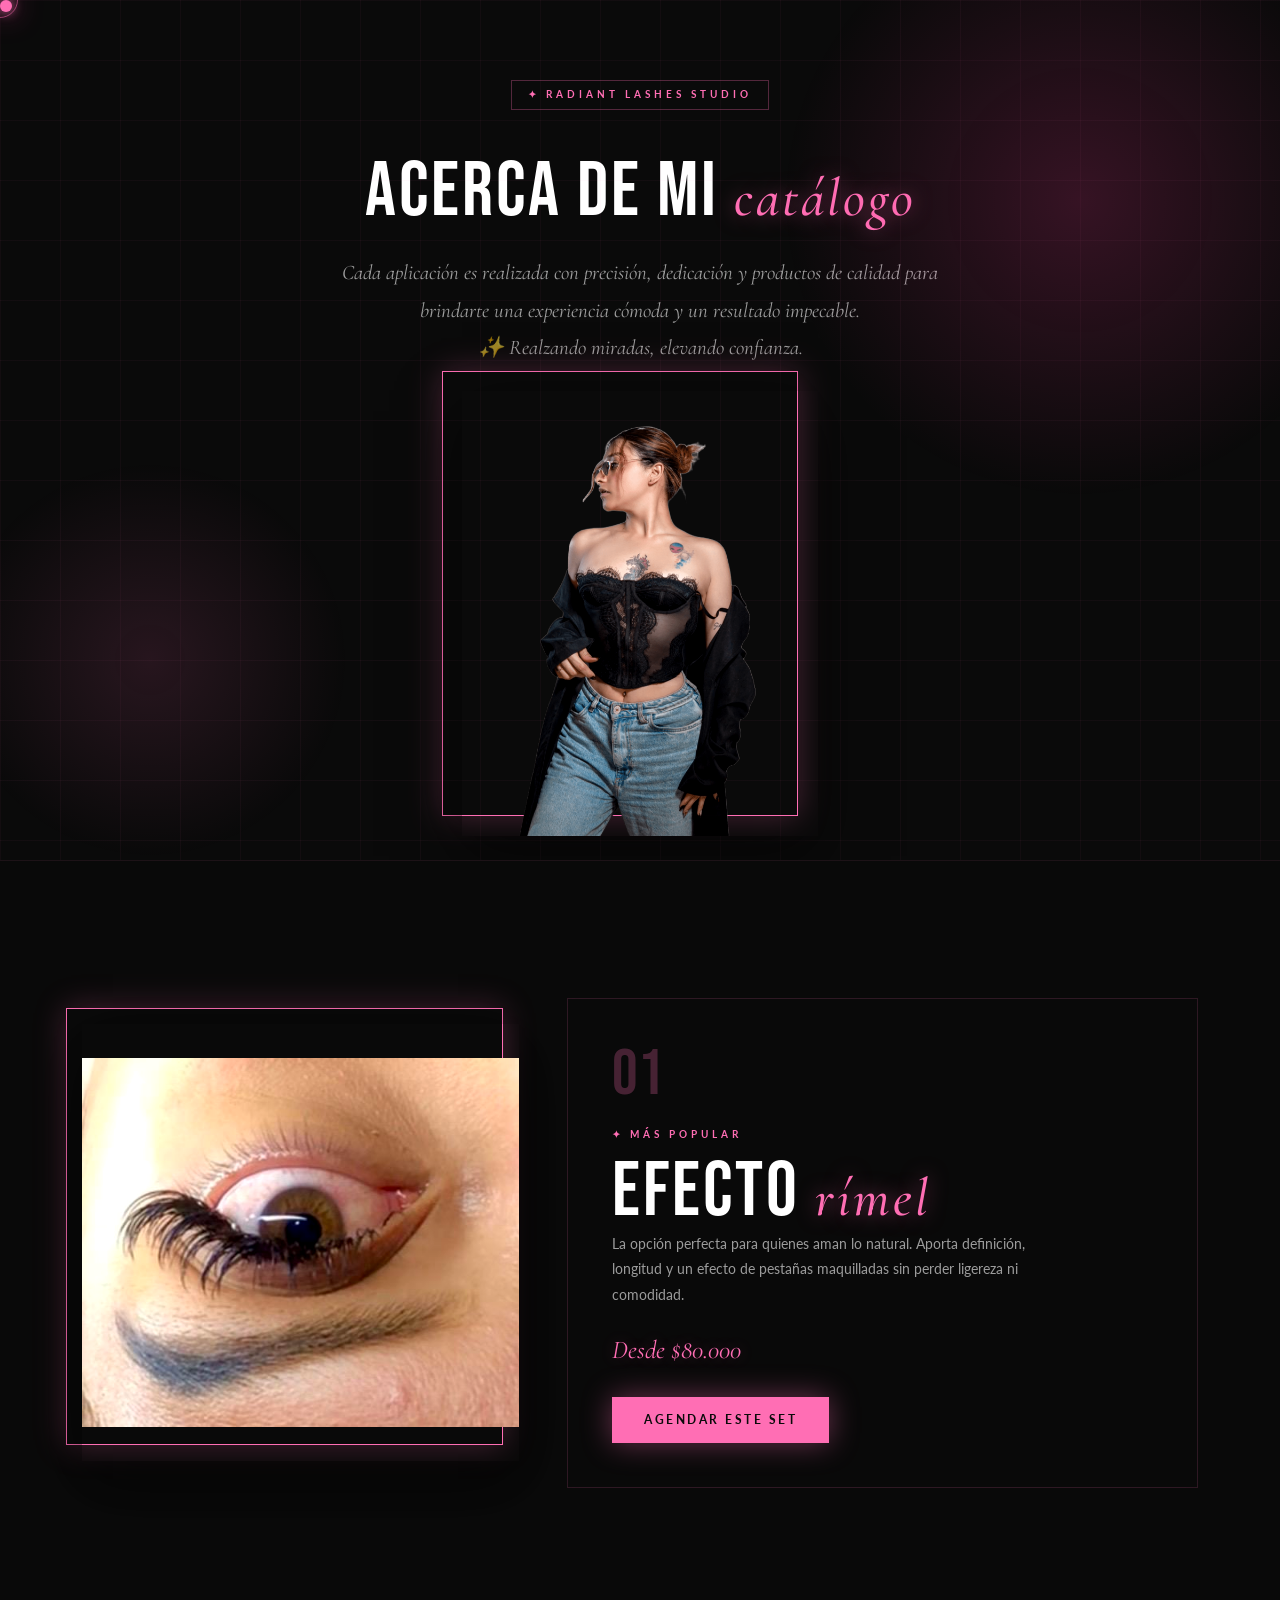
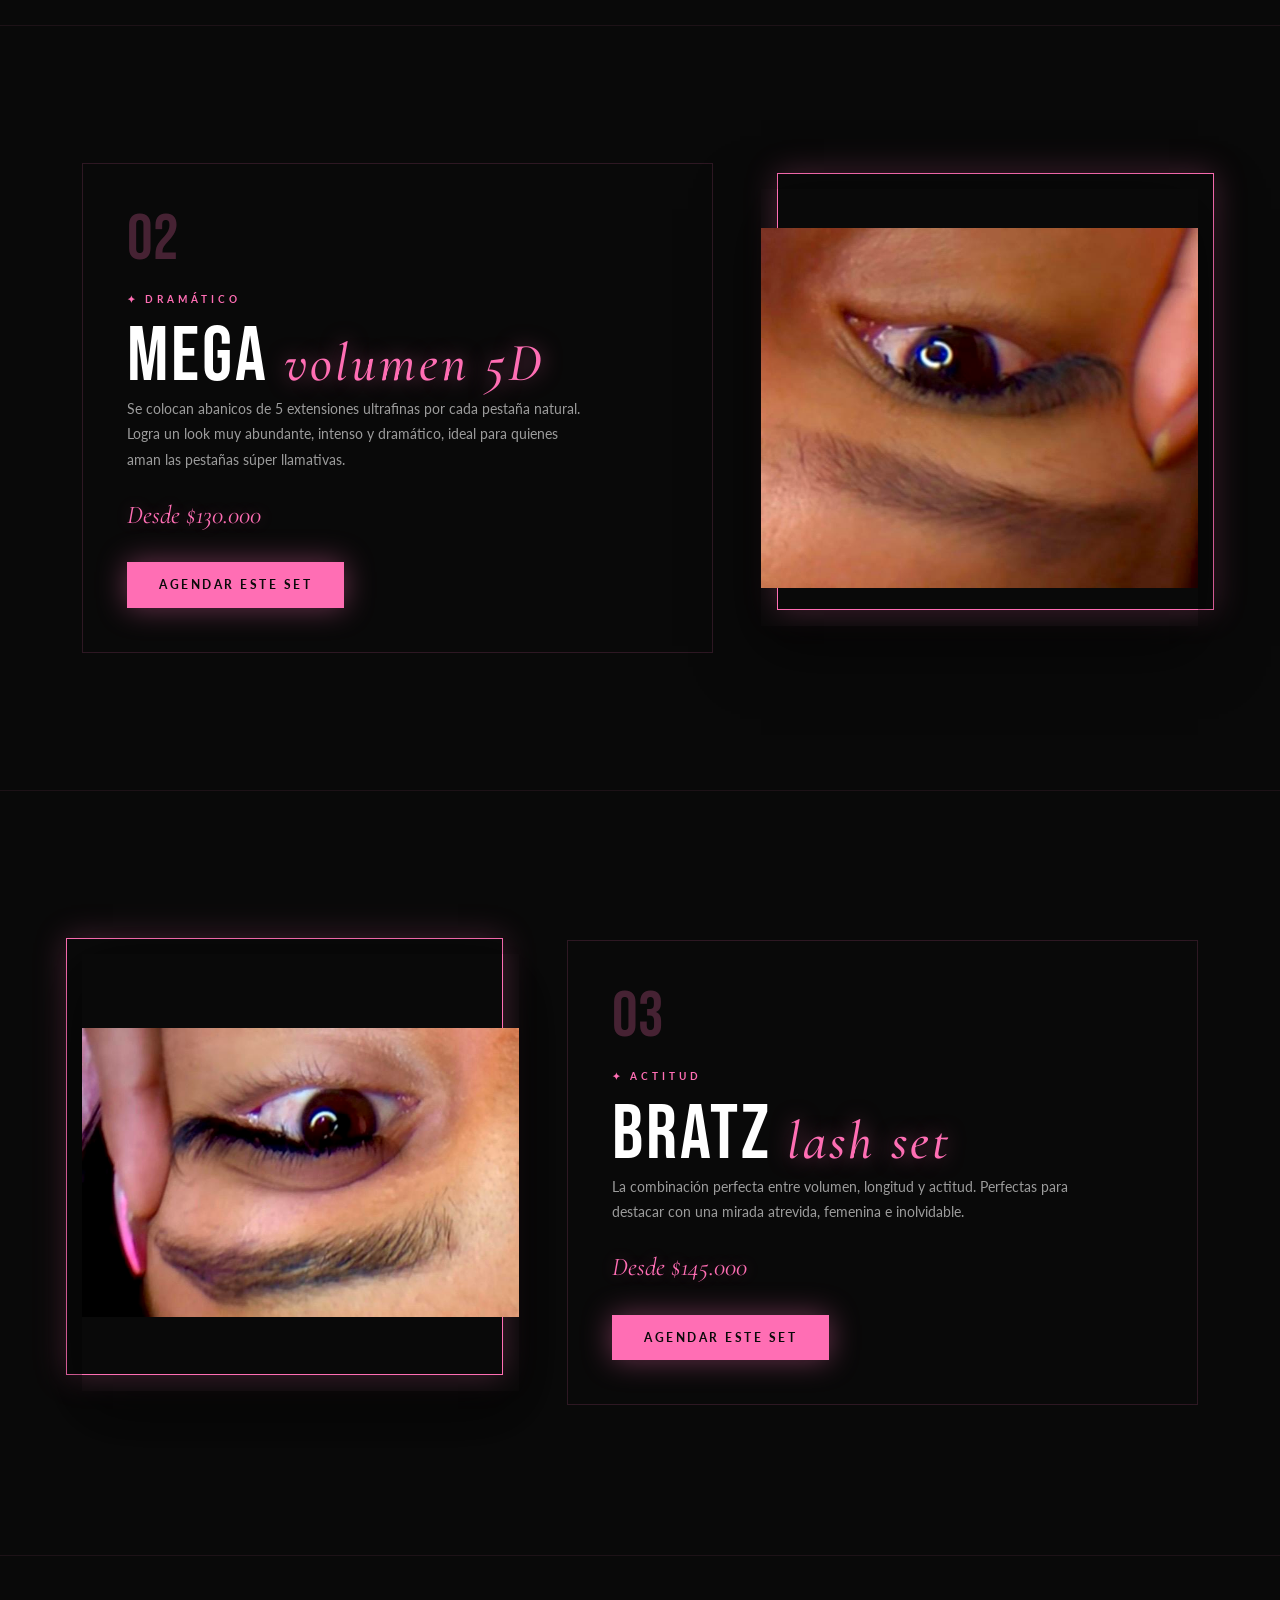
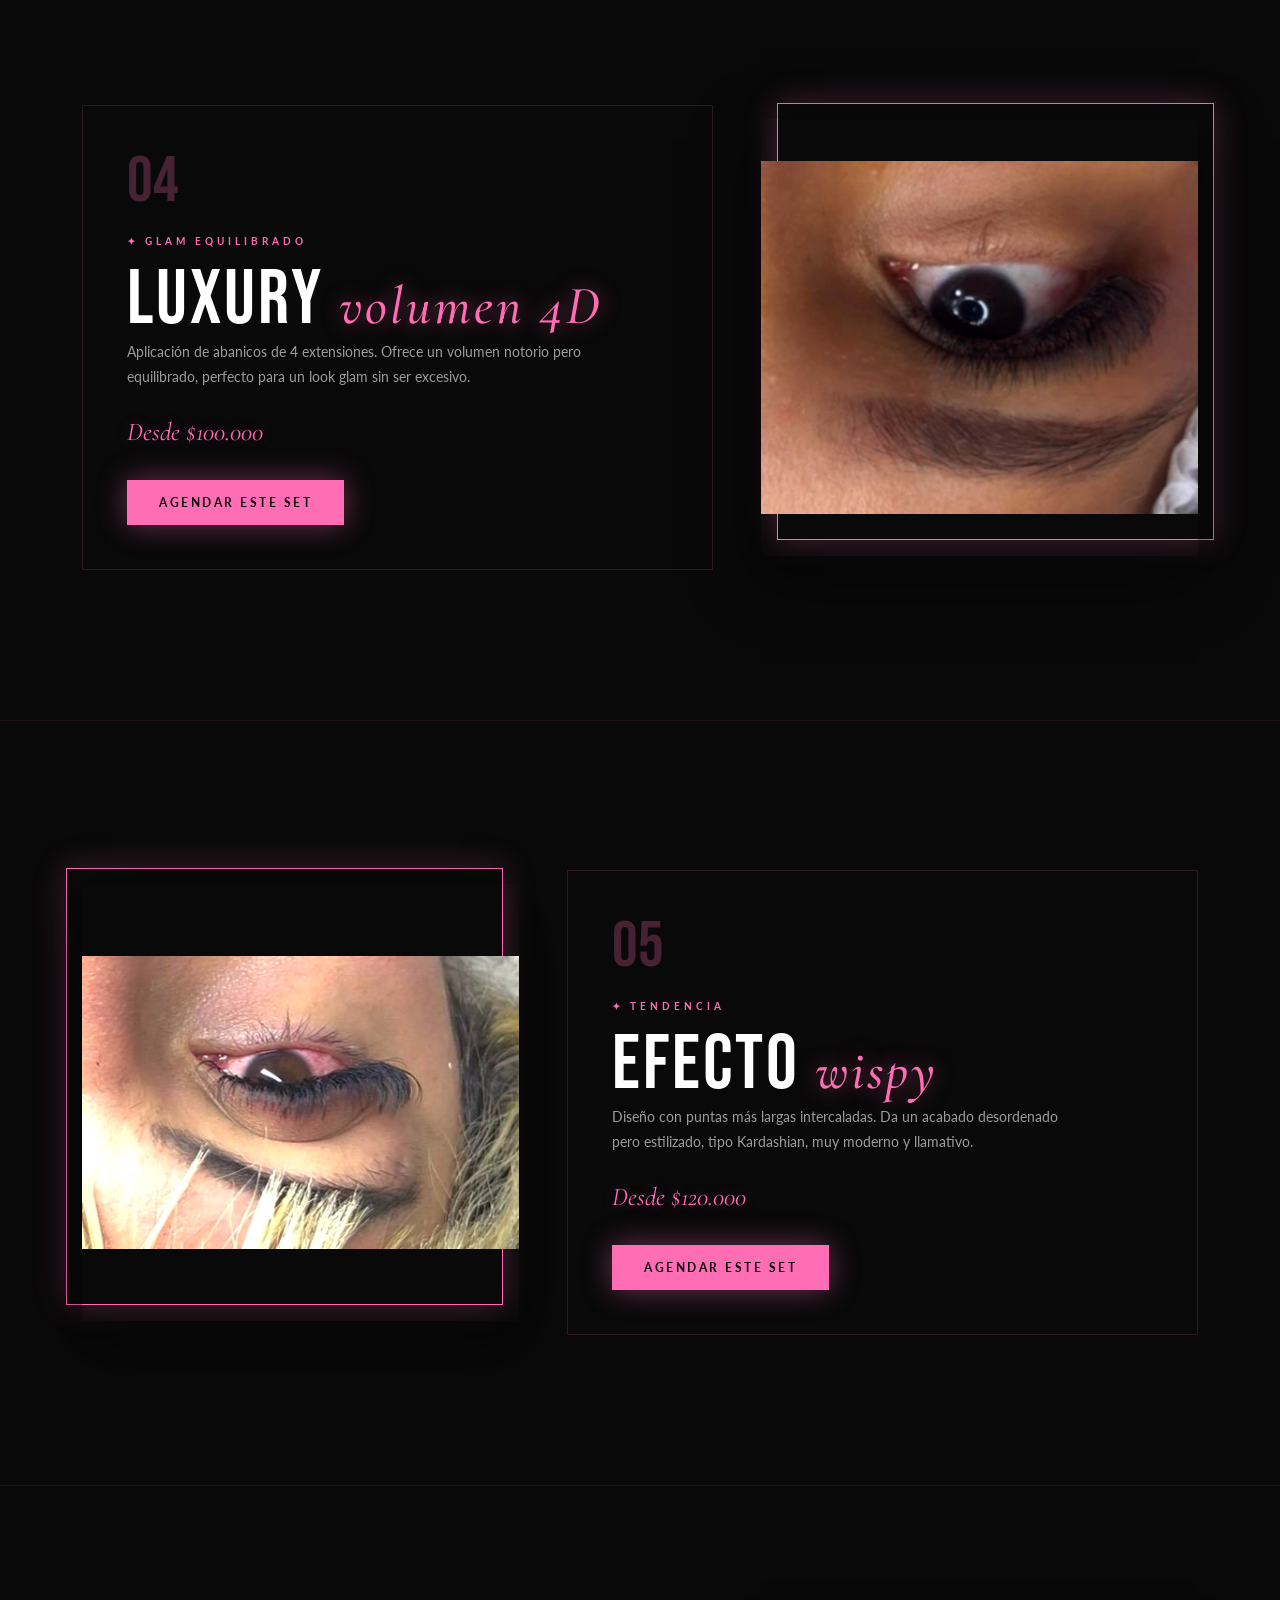
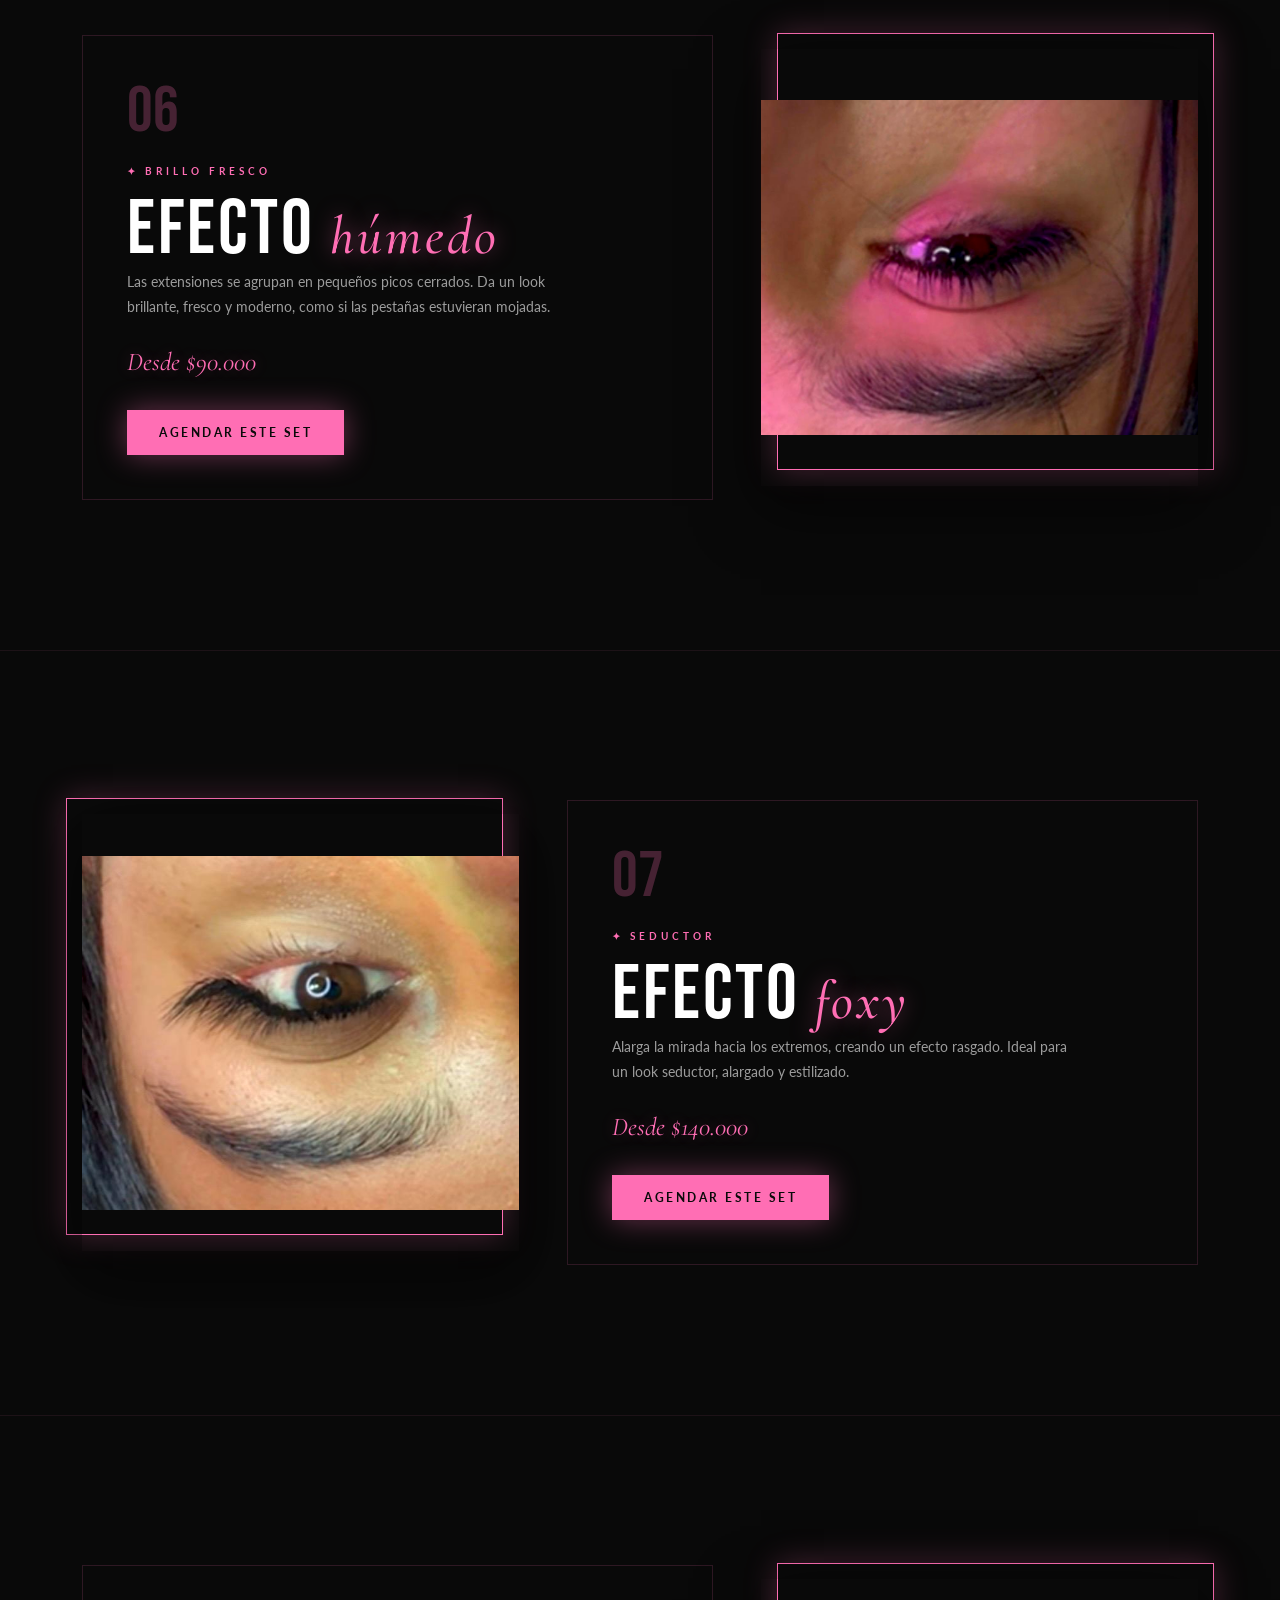
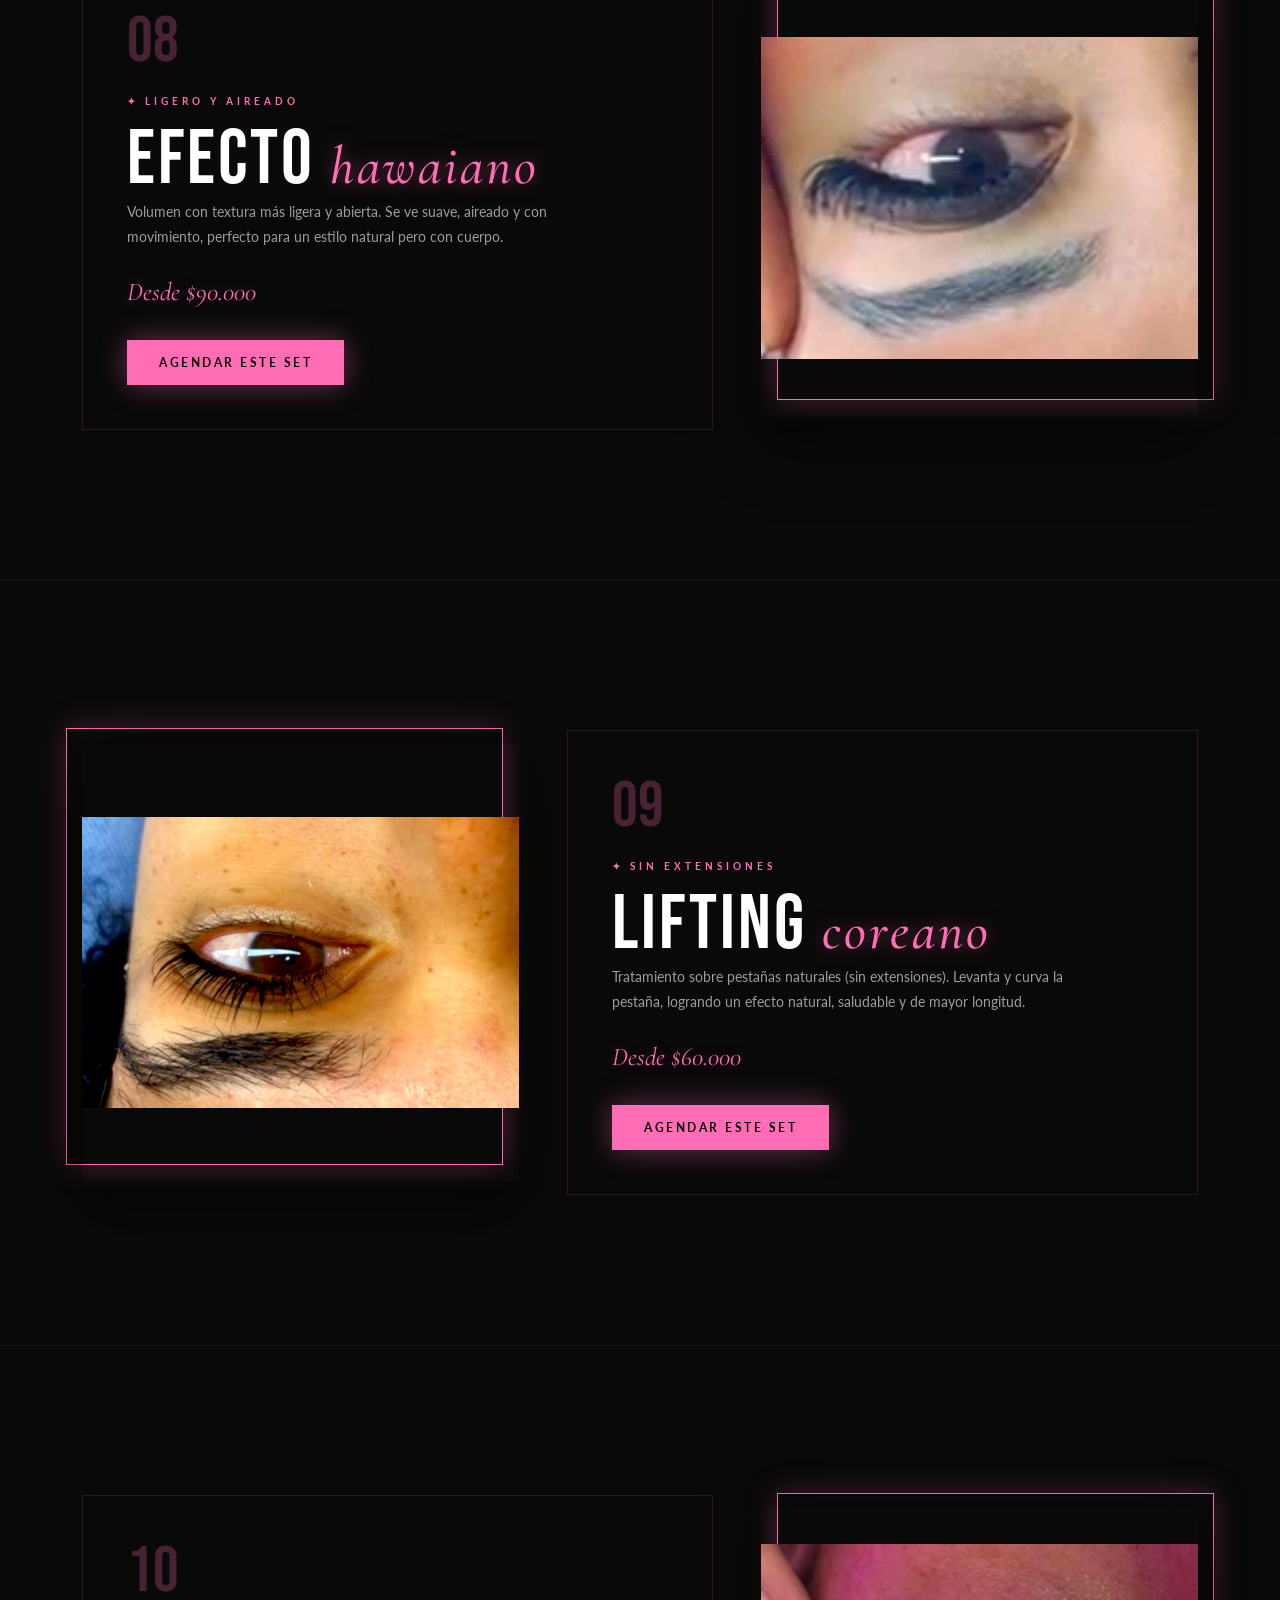
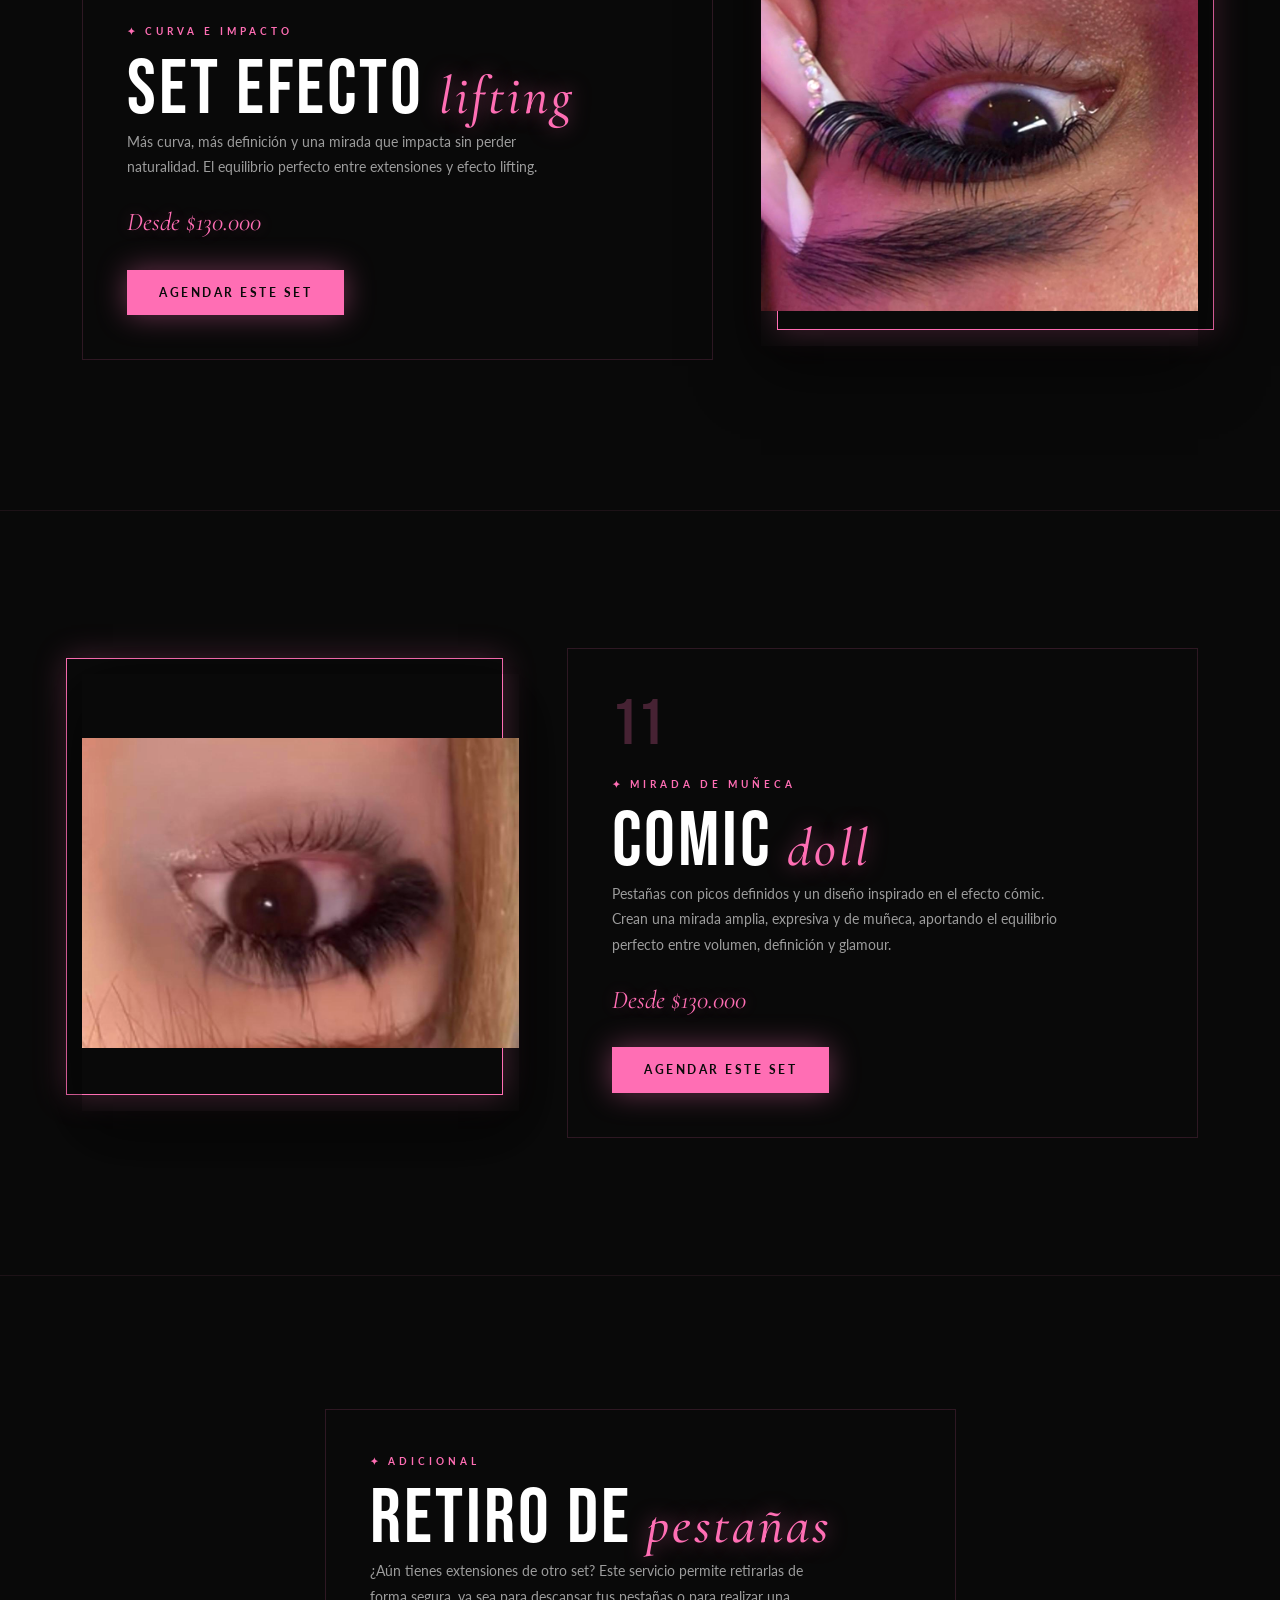
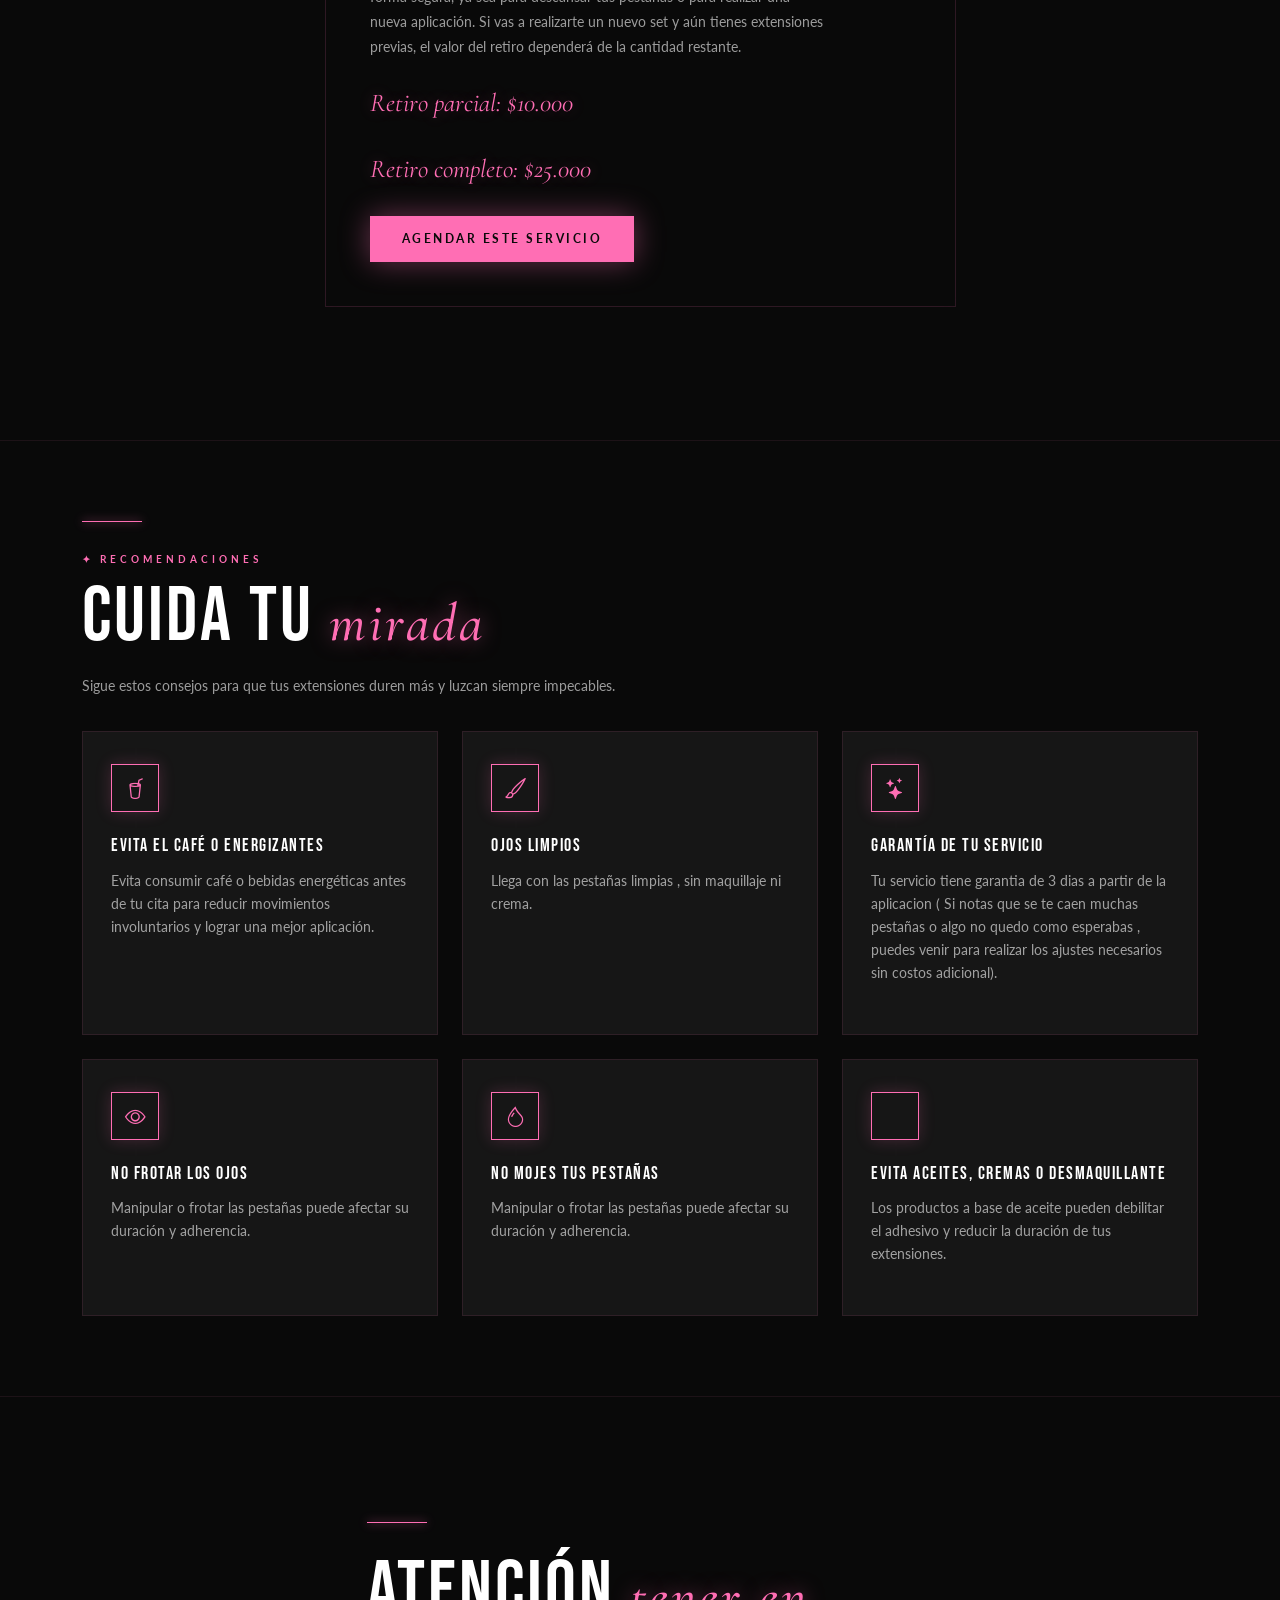
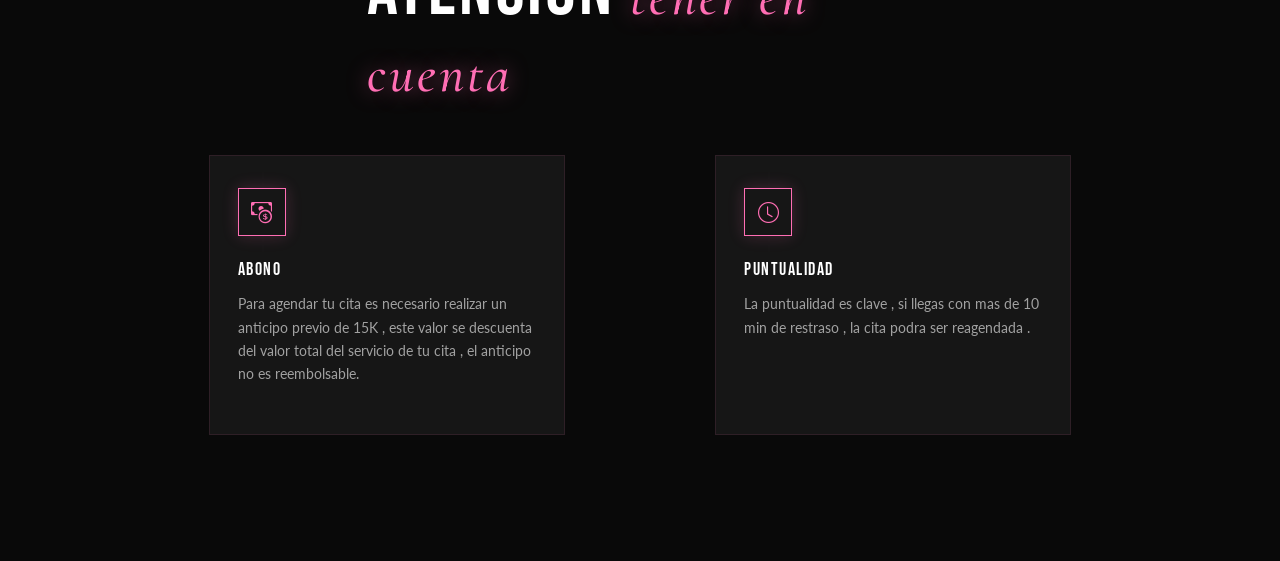
==== commit b93ef856: "feat: Agregar catalogo con servicios y recomendacions, con efecto parallax y imagenes de servicios" ====
--- a/catalogo.html
+++ b/catalogo.html
@@ -48,7 +48,7 @@
             <div class="row align-items-center g-5">
                 <div class="col-lg-5">
                     <div class="catalog-img-frame reveal">
-                        <img src="assets/img/vale 1.png" alt="Efecto Rímel">
+                        <img src="assets/img/catalogo/rimel.jpeg" alt="Efecto Rímel">
                     </div>
                 </div>
                 <div class="col-lg-7">
@@ -85,7 +85,7 @@
                 </div>
                 <div class="col-lg-5 order-lg-2">
                     <div class="catalog-img-frame reveal reveal-delay-1">
-                        <img src="assets/img/catalogo/mega-volumen-5d.jpg" alt="Mega Volumen 5D">
+                        <img src="assets/img/catalogo/5d.jpeg" alt="Mega Volumen 5D">
                     </div>
                 </div>
             </div>
@@ -99,7 +99,7 @@
             <div class="row align-items-center g-5">
                 <div class="col-lg-5">
                     <div class="catalog-img-frame reveal">
-                        <img src="assets/img/catalogo/bratz-lash-set.jpg" alt="Bratz Lash Set">
+                        <img src="assets/img/catalogo/bratz.jpeg" alt="Bratz Lash Set">
                     </div>
                 </div>
                 <div class="col-lg-7">
@@ -135,7 +135,7 @@
                 </div>
                 <div class="col-lg-5 order-lg-2">
                     <div class="catalog-img-frame reveal reveal-delay-1">
-                        <img src="assets/img/catalogo/luxury-volumen-4d.jpg" alt="Luxury Volumen 4D">
+                        <img src="assets/img/catalogo/4d.jpeg" alt="Luxury Volumen 4D">
                     </div>
                 </div>
             </div>
@@ -149,7 +149,7 @@
             <div class="row align-items-center g-5">
                 <div class="col-lg-5">
                     <div class="catalog-img-frame reveal">
-                        <img src="assets/img/catalogo/efecto-wispy.jpg" alt="Efecto Wispy">
+                        <img src="assets/img/catalogo/wispy.jpeg" alt="Efecto Wispy">
                     </div>
                 </div>
                 <div class="col-lg-7">
@@ -185,7 +185,7 @@
                 </div>
                 <div class="col-lg-5 order-lg-2">
                     <div class="catalog-img-frame reveal reveal-delay-1">
-                        <img src="assets/img/catalogo/efecto-humedo.jpg" alt="Efecto Húmedo">
+                        <img src="assets/img/catalogo/humedo.jpeg" alt="Efecto Húmedo">
                     </div>
                 </div>
             </div>
@@ -199,7 +199,7 @@
             <div class="row align-items-center g-5">
                 <div class="col-lg-5">
                     <div class="catalog-img-frame reveal">
-                        <img src="assets/img/catalogo/efecto-foxy.jpg" alt="Efecto Foxy">
+                        <img src="assets/img/catalogo/foxy.jpeg" alt="Efecto Foxy">
                     </div>
                 </div>
                 <div class="col-lg-7">
@@ -235,7 +235,7 @@
                 </div>
                 <div class="col-lg-5 order-lg-2">
                     <div class="catalog-img-frame reveal reveal-delay-1">
-                        <img src="assets/img/catalogo/efecto-hawaiano.jpg" alt="Efecto Hawaiano">
+                        <img src="assets/img/catalogo/hawaiano.jpeg" alt="Efecto Hawaiano">
                     </div>
                 </div>
             </div>
@@ -249,7 +249,7 @@
             <div class="row align-items-center g-5">
                 <div class="col-lg-5">
                     <div class="catalog-img-frame reveal">
-                        <img src="assets/img/catalogo/lifting-coreano.jpg" alt="Lifting Coreano">
+                        <img src="assets/img/catalogo/lifting_coreano.jpeg" alt="Lifting Coreano">
                     </div>
                 </div>
                 <div class="col-lg-7">
@@ -285,7 +285,7 @@
                 </div>
                 <div class="col-lg-5 order-lg-2">
                     <div class="catalog-img-frame reveal reveal-delay-1">
-                        <img src="assets/img/catalogo/set-efecto-lifting.jpg" alt="Set Efecto Lifting">
+                        <img src="assets/img/catalogo/set_lifting.jpeg" alt="Set Efecto Lifting">
                     </div>
                 </div>
             </div>
@@ -299,7 +299,7 @@
             <div class="row align-items-center g-5">
                 <div class="col-lg-5">
                     <div class="catalog-img-frame reveal">
-                        <img src="assets/img/catalogo/comic-doll.jpg" alt="Comic Doll">
+                        <img src="assets/img/catalogo/comic_doll.jpeg" alt="Comic Doll">
                     </div>
                 </div>
                 <div class="col-lg-7">
@@ -341,9 +341,10 @@
     </section>
 
     <!-- RECOMENDACIONES -->
-    <section class="recomendaciones-section" id="recomendaciones">
-        <div class="container">
-            <div class="row mb-5">
+    <section class="catalog-panel reverse">
+        <div class="catalog-panel-bg" style="background-image:url('assets/img/vale\ 3.png');"></div>
+        <div class="container">
+            <div class="row mb-3">
                 <div class="col reveal">
                     <div class="neon-line"></div>
                     <span class="section-label">✦ Recomendaciones</span>
@@ -356,50 +357,73 @@
             <div class="row g-4">
                 <div class="col-md-6 col-lg-4 reveal">
                     <div class="tip-card">
-                        <div class="tip-icon"><i class="bi bi-droplet-half"></i></div>
-                        <div class="tip-title">EVITA EL AGUA 24H</div>
-                        <p class="tip-desc">No mojes tus pestañas durante las primeras 24 horas para que el adhesivo
-                            selle correctamente.</p>
+                        <div class="tip-icon"><i class="bi bi-cup-straw"></i></div>
+                        <div class="tip-title">EVITA EL CAFÉ O ENERGIZANTES</div>
+                        <p class="tip-desc">Evita consumir café o bebidas energéticas antes de tu cita para reducir movimientos involuntarios y lograr una mejor aplicación.</p>
                     </div>
                 </div>
                 <div class="col-md-6 col-lg-4 reveal reveal-delay-1">
                     <div class="tip-card">
                         <div class="tip-icon"><i class="bi bi-brush"></i></div>
-                        <div class="tip-title">CEPÍLLALAS A DIARIO</div>
-                        <p class="tip-desc">Usa un cepillo de espiral limpio para mantenerlas ordenadas y evitar que se
-                            enreden.</p>
+                        <div class="tip-title">OJOS LIMPIOS</div>
+                        <p class="tip-desc">Llega con las pestañas limpias , sin maquillaje ni crema.</p>
                     </div>
                 </div>
                 <div class="col-md-6 col-lg-4 reveal reveal-delay-2">
                     <div class="tip-card">
-                        <div class="tip-icon"><i class="bi bi-sun"></i></div>
-                        <div class="tip-title">SIN ACEITES NI CREMAS</div>
-                        <p class="tip-desc">Evita productos con aceite cerca de los ojos, ya que debilitan el adhesivo
-                            y aflojan las extensiones.</p>
+                        <div class="tip-icon"><i class="bi bi-stars"></i></div>
+                        <div class="tip-title">GARANTÍA DE TU SERVICIO</div>
+                        <p class="tip-desc">Tu servicio tiene garantia de 3 dias a partir de la aplicacion ( Si notas que se te caen muchas pestañas o algo no quedo como esperabas , puedes venir para realizar los ajustes necesarios sin costos adicional).</p>
                     </div>
                 </div>
                 <div class="col-md-6 col-lg-4 reveal">
                     <div class="tip-card">
-                        <div class="tip-icon"><i class="bi bi-moon-stars"></i></div>
-                        <div class="tip-title">DUERME BOCA ARRIBA</div>
-                        <p class="tip-desc">Si es posible, evita dormir presionando la almohada con la cara para
-                            cuidar la forma del set.</p>
+                        <div class="tip-icon"><i class="bi bi-eye"></i></div>
+                        <div class="tip-title">NO FROTAR LOS OJOS</div>
+                        <p class="tip-desc">Manipular o frotar las pestañas puede afectar su duración y adherencia.</p>
                     </div>
                 </div>
                 <div class="col-md-6 col-lg-4 reveal reveal-delay-1">
                     <div class="tip-card">
-                        <div class="tip-icon"><i class="bi bi-magic"></i></div>
-                        <div class="tip-title">MAQUILLAJE LIBRE DE ACEITE</div>
-                        <p class="tip-desc">Si usas máscara o delineador, elige fórmulas oil-free para no dañar el
-                            adhesivo.</p>
+                        <div class="tip-icon"><i class="bi bi-droplet"></i></div>
+                        <div class="tip-title">NO MOJES TUS PESTAÑAS</div>
+                        <p class="tip-desc">Manipular o frotar las pestañas puede afectar su duración y adherencia.</p>
                     </div>
                 </div>
                 <div class="col-md-6 col-lg-4 reveal reveal-delay-2">
                     <div class="tip-card">
-                        <div class="tip-icon"><i class="bi bi-calendar-heart"></i></div>
-                        <div class="tip-title">MANTENIMIENTO CADA 2-3 SEMANAS</div>
-                        <p class="tip-desc">Agenda tu relleno regularmente para mantener siempre el volumen y la
-                            mirada perfecta.</p>
+                        <div class="tip-icon"><i class="bi bi-measuring-cup"></i></div>
+                        <div class="tip-title">EVITA ACEITES, CREMAS O DESMAQUILLANTE</div>
+                        <p class="tip-desc">Los productos a base de aceite pueden debilitar el adhesivo y reducir la duración de tus extensiones.</p>
+                    </div>
+                </div>
+            </div>
+        </div>
+    </section>
+
+    <!-- TENER EN CUENTA -->
+    <section class="catalog-panel reverse">
+        <div class="catalog-panel-bg" style="background-image:url('assets/img/vale\ 4.png');"></div>
+        <div class="container">
+            <div class="row mb-5 d-flex justify-content-center">
+                <div class="col-6 reveal">
+                    <div class="neon-line"></div>
+                    <h2 class="section-title">ATENCIÓN <em>tener en cuenta</em></h2>
+                </div>
+            </div>
+            <div class="row g-4 d-flex justify-content-evenly">
+                <div class="col-md-4 reveal">
+                    <div class="tip-card">
+                        <div class="tip-icon"><i class="bi bi-cash-coin"></i></div>
+                        <div class="tip-title">ABONO</div>
+                        <p class="tip-desc">Para agendar tu cita es necesario realizar un anticipo previo de 15K , este valor se descuenta del valor total del servicio de tu cita , el anticipo no es reembolsable.</p>
+                    </div>
+                </div>
+                <div class="col-md-4 reveal reveal-delay-1">
+                    <div class="tip-card">
+                        <div class="tip-icon"><i class="bi bi-clock"></i></div>
+                        <div class="tip-title">PUNTUALIDAD</div>
+                        <p class="tip-desc">La puntualidad es clave , si llegas con mas de 10 min de restraso , la cita podra ser reagendada .</p>
                     </div>
                 </div>
             </div>
--- a/css/styles.css
+++ b/css/styles.css
@@ -1,1425 +1,1426 @@
 :root {
-  --pink-neon: #ff6eb4;
-  --pink-glow: #ff3d9a;
-  --pink-soft: #f9b8d4;
-  --pink-pale: #fde8f2;
-  --black: #0a0a0a;
-  --black-mid: #111111;
-  --black-card: #161616;
-  --white: #ffffff;
-  --white-muted: rgba(255, 255, 255, 0.6);
-  --font-display: 'Bebas Neue', sans-serif;
-  --font-serif: 'Cormorant Garamond', serif;
-  --font-body: 'Lato', sans-serif;
+	--pink-neon: #ff6eb4;
+	--pink-glow: #ff3d9a;
+	--pink-soft: #f9b8d4;
+	--pink-pale: #fde8f2;
+	--black: #0a0a0a;
+	--black-mid: #111111;
+	--black-card: #161616;
+	--white: #ffffff;
+	--white-muted: rgba(255, 255, 255, 0.6);
+	--font-display: 'Bebas Neue', sans-serif;
+	--font-serif: 'Cormorant Garamond', serif;
+	--font-body: 'Lato', sans-serif;
 }
 
 *,
 *::before,
 *::after {
-  margin: 0;
-  padding: 0;
-  box-sizing: border-box;
+	margin: 0;
+	padding: 0;
+	box-sizing: border-box;
 }
 
 html {
-  scroll-behavior: smooth;
+	scroll-behavior: smooth;
 }
 
 body {
-  background: var(--black);
-  color: var(--white);
-  font-family: var(--font-body);
-  overflow-x: hidden;
-  cursor: none;
+	background: var(--black);
+	color: var(--white);
+	font-family: var(--font-body);
+	overflow-x: hidden;
+	cursor: none;
 }
 
 /* CURSOR PERSONALIZADO */
 .cursor {
-  width: 12px;
-  height: 12px;
-  background: var(--pink-neon);
-  border-radius: 50%;
-  position: fixed;
-  top: 0;
-  left: 0;
-  pointer-events: none;
-  z-index: 9999;
-  transition: transform 0.15s ease;
-  box-shadow: 0 0 12px var(--pink-neon), 0 0 30px var(--pink-glow);
+	width: 12px;
+	height: 12px;
+	background: var(--pink-neon);
+	border-radius: 50%;
+	position: fixed;
+	top: 0;
+	left: 0;
+	pointer-events: none;
+	z-index: 9999;
+	transition: transform 0.15s ease;
+	box-shadow: 0 0 12px var(--pink-neon), 0 0 30px var(--pink-glow);
 }
 
 .cursor-ring {
-  width: 36px;
-  height: 36px;
-  border: 1px solid rgba(255, 110, 180, 0.5);
-  border-radius: 50%;
-  position: fixed;
-  top: 0;
-  left: 0;
-  pointer-events: none;
-  z-index: 9998;
-  transition: all 0.25s ease;
+	width: 36px;
+	height: 36px;
+	border: 1px solid rgba(255, 110, 180, 0.5);
+	border-radius: 50%;
+	position: fixed;
+	top: 0;
+	left: 0;
+	pointer-events: none;
+	z-index: 9998;
+	transition: all 0.25s ease;
 }
 
 /* PARTÍCULAS DE FONDO */
 #particles-bg {
-  position: fixed;
-  top: 0;
-  left: 0;
-  width: 100%;
-  height: 100%;
-  pointer-events: none;
-  z-index: 0;
-  overflow: hidden;
+	position: fixed;
+	top: 0;
+	left: 0;
+	width: 100%;
+	height: 100%;
+	pointer-events: none;
+	z-index: 0;
+	overflow: hidden;
 }
 
 .particle {
-  position: absolute;
-  border-radius: 50%;
-  background: var(--pink-neon);
-  opacity: 0;
-  animation: floatUp linear infinite;
+	position: absolute;
+	border-radius: 50%;
+	background: var(--pink-neon);
+	opacity: 0;
+	animation: floatUp linear infinite;
 }
 
 @keyframes floatUp {
-  0% {
-    transform: translateY(100vh) scale(0);
-    opacity: 0;
-  }
-
-  10% {
-    opacity: 0.15;
-  }
-
-  90% {
-    opacity: 0.08;
-  }
-
-  100% {
-    transform: translateY(-10vh) scale(1);
-    opacity: 0;
-  }
+	0% {
+		transform: translateY(100vh) scale(0);
+		opacity: 0;
+	}
+
+	10% {
+		opacity: 0.15;
+	}
+
+	90% {
+		opacity: 0.08;
+	}
+
+	100% {
+		transform: translateY(-10vh) scale(1);
+		opacity: 0;
+	}
 }
 
 /* NAVBAR */
 .navbar {
-  background: rgba(10, 10, 10, 0.85) !important;
-  backdrop-filter: blur(20px);
-  -webkit-backdrop-filter: blur(20px);
-  border-bottom: 1px solid rgba(255, 110, 180, 0.15);
-  padding: 18px 0;
-  transition: all 0.3s ease;
-  position: fixed;
-  width: 100%;
-  top: 0;
-  z-index: 1000;
+	background: rgba(10, 10, 10, 0.85) !important;
+	backdrop-filter: blur(20px);
+	-webkit-backdrop-filter: blur(20px);
+	border-bottom: 1px solid rgba(255, 110, 180, 0.15);
+	padding: 18px 0;
+	transition: all 0.3s ease;
+	position: fixed;
+	width: 100%;
+	top: 0;
+	z-index: 1000;
 }
 
 .navbar.scrolled {
-  padding: 10px 0;
-  border-bottom-color: rgba(255, 110, 180, 0.35);
-  box-shadow: 0 4px 40px rgba(255, 61, 154, 0.15);
+	padding: 10px 0;
+	border-bottom-color: rgba(255, 110, 180, 0.35);
+	box-shadow: 0 4px 40px rgba(255, 61, 154, 0.15);
 }
 
 .navbar-brand {
-  font-family: var(--font-display);
-  font-size: 2rem;
-  letter-spacing: 4px;
-  color: var(--white) !important;
-  line-height: 1;
+	font-family: var(--font-display);
+	font-size: 2rem;
+	letter-spacing: 4px;
+	color: var(--white) !important;
+	line-height: 1;
 }
 
 .navbar-brand span {
-  color: var(--pink-neon);
-  text-shadow: 0 0 20px var(--pink-neon);
+	color: var(--pink-neon);
+	text-shadow: 0 0 20px var(--pink-neon);
 }
 
 .nav-link {
-  font-family: var(--font-body);
-  font-size: 0.75rem;
-  font-weight: 700;
-  letter-spacing: 2.5px;
-  text-transform: uppercase;
-  color: var(--white-muted) !important;
-  padding: 8px 16px !important;
-  position: relative;
-  transition: color 0.3s ease;
+	font-family: var(--font-body);
+	font-size: 0.75rem;
+	font-weight: 700;
+	letter-spacing: 2.5px;
+	text-transform: uppercase;
+	color: var(--white-muted) !important;
+	padding: 8px 16px !important;
+	position: relative;
+	transition: color 0.3s ease;
 }
 
 .nav-link::after {
-  content: '';
-  position: absolute;
-  bottom: 2px;
-  left: 16px;
-  width: 0;
-  height: 1px;
-  background: var(--pink-neon);
-  box-shadow: 0 0 8px var(--pink-neon);
-  transition: width 0.3s ease;
+	content: '';
+	position: absolute;
+	bottom: 2px;
+	left: 16px;
+	width: 0;
+	height: 1px;
+	background: var(--pink-neon);
+	box-shadow: 0 0 8px var(--pink-neon);
+	transition: width 0.3s ease;
 }
 
 .nav-link:hover {
-  color: var(--white) !important;
+	color: var(--white) !important;
 }
 
 .nav-link:hover::after {
-  width: calc(100% - 32px);
+	width: calc(100% - 32px);
 }
 
 .btn-nav-cita {
-  font-family: var(--font-body);
-  font-size: 0.7rem;
-  font-weight: 700;
-  letter-spacing: 2px;
-  text-transform: uppercase;
-  background: transparent;
-  border: 1px solid var(--pink-neon);
-  color: var(--pink-neon) !important;
-  padding: 8px 22px;
-  border-radius: 0;
-  transition: all 0.3s ease;
-  text-decoration: none;
-  box-shadow: 0 0 12px rgba(255, 110, 180, 0.2), inset 0 0 12px rgba(255, 110, 180, 0);
+	font-family: var(--font-body);
+	font-size: 0.7rem;
+	font-weight: 700;
+	letter-spacing: 2px;
+	text-transform: uppercase;
+	background: transparent;
+	border: 1px solid var(--pink-neon);
+	color: var(--pink-neon) !important;
+	padding: 8px 22px;
+	border-radius: 0;
+	transition: all 0.3s ease;
+	text-decoration: none;
+	box-shadow: 0 0 12px rgba(255, 110, 180, 0.2), inset 0 0 12px rgba(255, 110, 180, 0);
 }
 
 .btn-nav-cita:hover {
-  background: var(--pink-neon);
-  color: var(--black) !important;
-  box-shadow: 0 0 30px rgba(255, 110, 180, 0.6), inset 0 0 20px rgba(255, 255, 255, 0.1);
+	background: var(--pink-neon);
+	color: var(--black) !important;
+	box-shadow: 0 0 30px rgba(255, 110, 180, 0.6), inset 0 0 20px rgba(255, 255, 255, 0.1);
 }
 
 .navbar-toggler {
-  border: 1px solid rgba(255, 110, 180, 0.4);
-  padding: 6px 10px;
+	border: 1px solid rgba(255, 110, 180, 0.4);
+	padding: 6px 10px;
 }
 
 .navbar-toggler-icon {
-  background-image: url("data:image/svg+xml,%3Csvg xmlns='http://www.w3.org/2000/svg' viewBox='0 0 30 30'%3E%3Cpath stroke='%23ff6eb4' stroke-linecap='round' stroke-width='2' d='M4 7h22M4 15h22M4 23h22'/%3E%3C/svg%3E");
+	background-image: url("data:image/svg+xml,%3Csvg xmlns='http://www.w3.org/2000/svg' viewBox='0 0 30 30'%3E%3Cpath stroke='%23ff6eb4' stroke-linecap='round' stroke-width='2' d='M4 7h22M4 15h22M4 23h22'/%3E%3C/svg%3E");
 }
 
 .navbar-toggler:focus {
-  box-shadow: 0 0 0 3px rgba(255, 110, 180, 0.25);
+	box-shadow: 0 0 0 3px rgba(255, 110, 180, 0.25);
 }
 
 /* HERO */
 .hero {
-  min-height: 100vh;
-  display: flex;
-  align-items: center;
-  position: relative;
-  overflow: hidden;
-  padding-top: 80px;
+	min-height: 100vh;
+	display: flex;
+	align-items: center;
+	position: relative;
+	overflow: hidden;
+	padding-top: 80px;
 }
 
 .hero-bg-grid {
-  position: absolute;
-  inset: 0;
-  background-image:
-    linear-gradient(rgba(255, 110, 180, 0.04) 1px, transparent 1px),
-    linear-gradient(90deg, rgba(255, 110, 180, 0.04) 1px, transparent 1px);
-  background-size: 60px 60px;
-  z-index: 1;
+	position: absolute;
+	inset: 0;
+	background-image:
+		linear-gradient(rgba(255, 110, 180, 0.04) 1px, transparent 1px),
+		linear-gradient(90deg, rgba(255, 110, 180, 0.04) 1px, transparent 1px);
+	background-size: 60px 60px;
+	z-index: 1;
 }
 
 .hero-glow-1 {
-  position: absolute;
-  width: 600px;
-  height: 600px;
-  background: radial-gradient(circle, rgba(255, 61, 154, 0.18) 0%, transparent 70%);
-  top: -100px;
-  right: -100px;
-  z-index: 1;
-  animation: pulseGlow 4s ease-in-out infinite;
+	position: absolute;
+	width: 600px;
+	height: 600px;
+	background: radial-gradient(circle, rgba(255, 61, 154, 0.18) 0%, transparent 70%);
+	top: -100px;
+	right: -100px;
+	z-index: 1;
+	animation: pulseGlow 4s ease-in-out infinite;
 }
 
 .hero-glow-2 {
-  position: absolute;
-  width: 400px;
-  height: 400px;
-  background: radial-gradient(circle, rgba(255, 110, 180, 0.12) 0%, transparent 70%);
-  bottom: 0;
-  left: -50px;
-  z-index: 1;
-  animation: pulseGlow 4s ease-in-out infinite 2s;
+	position: absolute;
+	width: 400px;
+	height: 400px;
+	background: radial-gradient(circle, rgba(255, 110, 180, 0.12) 0%, transparent 70%);
+	bottom: 0;
+	left: -50px;
+	z-index: 1;
+	animation: pulseGlow 4s ease-in-out infinite 2s;
 }
 
 @keyframes pulseGlow {
 
-  0%,
-  100% {
-    transform: scale(1);
-    opacity: 1;
-  }
-
-  50% {
-    transform: scale(1.1);
-    opacity: 0.7;
-  }
+	0%,
+	100% {
+		transform: scale(1);
+		opacity: 1;
+	}
+
+	50% {
+		transform: scale(1.1);
+		opacity: 0.7;
+	}
 }
 
 .hero-content {
-  position: relative;
-  z-index: 2;
+	position: relative;
+	z-index: 2;
 }
 
 .hero-tag {
-  display: inline-block;
-  font-size: 0.65rem;
-  font-weight: 700;
-  letter-spacing: 4px;
-  text-transform: uppercase;
-  color: var(--pink-neon);
-  border: 1px solid rgba(255, 110, 180, 0.3);
-  padding: 6px 16px;
-  margin-bottom: 28px;
-  animation: fadeInUp 0.8s ease forwards;
-  opacity: 0;
+	display: inline-block;
+	font-size: 0.65rem;
+	font-weight: 700;
+	letter-spacing: 4px;
+	text-transform: uppercase;
+	color: var(--pink-neon);
+	border: 1px solid rgba(255, 110, 180, 0.3);
+	padding: 6px 16px;
+	margin-bottom: 28px;
+	animation: fadeInUp 0.8s ease forwards;
+	opacity: 0;
 }
 
 .hero-title {
-  font-family: var(--font-display);
-  font-size: clamp(4rem, 12vw, 9rem);
-  line-height: 0.9;
-  letter-spacing: 4px;
-  color: var(--white);
-  animation: fadeInUp 0.8s ease 0.2s forwards;
-  opacity: 0;
+	font-family: var(--font-display);
+	font-size: clamp(4rem, 12vw, 9rem);
+	line-height: 0.9;
+	letter-spacing: 4px;
+	color: var(--white);
+	animation: fadeInUp 0.8s ease 0.2s forwards;
+	opacity: 0;
 }
 
 .hero-title .neon-word {
-  color: var(--pink-neon);
-  text-shadow: 0 0 30px var(--pink-neon), 0 0 60px rgba(255, 61, 154, 0.4);
-  display: block;
+	color: var(--pink-neon);
+	text-shadow: 0 0 30px var(--pink-neon), 0 0 60px rgba(255, 61, 154, 0.4);
+	display: block;
 }
 
 .hero-sub {
-  font-family: var(--font-serif);
-  font-size: clamp(1rem, 2.5vw, 1.4rem);
-  font-style: italic;
-  color: var(--white-muted);
-  margin: 24px 0 40px;
-  max-width: 420px;
-  line-height: 1.7;
-  animation: fadeInUp 0.8s ease 0.4s forwards;
-  opacity: 0;
+	font-family: var(--font-serif);
+	font-size: clamp(1rem, 2.5vw, 1.4rem);
+	font-style: italic;
+	color: var(--white-muted);
+	margin: 24px 0 40px;
+	max-width: 420px;
+	line-height: 1.7;
+	animation: fadeInUp 0.8s ease 0.4s forwards;
+	opacity: 0;
 }
 
 .hero-buttons {
-  display: flex;
-  gap: 16px;
-  flex-wrap: wrap;
-  animation: fadeInUp 0.8s ease 0.6s forwards;
-  opacity: 0;
+	display: flex;
+	gap: 16px;
+	flex-wrap: wrap;
+	animation: fadeInUp 0.8s ease 0.6s forwards;
+	opacity: 0;
 }
 
 .btn-primary-custom {
-  font-size: 0.72rem;
-  font-weight: 700;
-  letter-spacing: 2.5px;
-  text-transform: uppercase;
-  background: var(--pink-neon);
-  color: var(--black);
-  border: none;
-  padding: 14px 32px;
-  border-radius: 0;
-  text-decoration: none;
-  display: inline-block;
-  transition: all 0.3s ease;
-  box-shadow: 0 0 30px rgba(255, 110, 180, 0.4);
+	font-size: 0.72rem;
+	font-weight: 700;
+	letter-spacing: 2.5px;
+	text-transform: uppercase;
+	background: var(--pink-neon);
+	color: var(--black);
+	border: none;
+	padding: 14px 32px;
+	border-radius: 0;
+	text-decoration: none;
+	display: inline-block;
+	transition: all 0.3s ease;
+	box-shadow: 0 0 30px rgba(255, 110, 180, 0.4);
 }
 
 .btn-primary-custom:hover {
-  background: var(--pink-glow);
-  color: var(--white);
-  box-shadow: 0 0 50px rgba(255, 61, 154, 0.7);
-  transform: translateY(-2px);
+	background: var(--pink-glow);
+	color: var(--white);
+	box-shadow: 0 0 50px rgba(255, 61, 154, 0.7);
+	transform: translateY(-2px);
 }
 
 .btn-outline-custom {
-  font-size: 0.72rem;
-  font-weight: 700;
-  letter-spacing: 2.5px;
-  text-transform: uppercase;
-  background: transparent;
-  color: var(--white);
-  border: 1px solid rgba(255, 255, 255, 0.25);
-  padding: 14px 32px;
-  border-radius: 0;
-  text-decoration: none;
-  display: inline-block;
-  transition: all 0.3s ease;
+	font-size: 0.72rem;
+	font-weight: 700;
+	letter-spacing: 2.5px;
+	text-transform: uppercase;
+	background: transparent;
+	color: var(--white);
+	border: 1px solid rgba(255, 255, 255, 0.25);
+	padding: 14px 32px;
+	border-radius: 0;
+	text-decoration: none;
+	display: inline-block;
+	transition: all 0.3s ease;
 }
 
 .btn-outline-custom:hover {
-  border-color: var(--pink-neon);
-  color: var(--pink-neon);
+	border-color: var(--pink-neon);
+	color: var(--pink-neon);
 }
 
 .hero-stats {
-  position: absolute;
-  right: 250px;
-  top: 250px;
-  z-index: 1;
-  animation: fadeInUp 0.8s ease 0.8s forwards;
-  opacity: 0;
+	position: absolute;
+	right: 250px;
+	top: 250px;
+	z-index: 1;
+	animation: fadeInUp 0.8s ease 0.8s forwards;
+	opacity: 0;
 }
 
 .stat-item {
-  text-align: right;
-  margin-bottom: 24px;
+	text-align: right;
+	margin-bottom: 24px;
 }
 
 .stat-number {
-  font-family: var(--font-display);
-  font-size: 3rem;
-  color: var(--pink-neon);
-  text-shadow: 0 0 20px var(--pink-neon);
-  line-height: 1;
+	font-family: var(--font-display);
+	font-size: 3rem;
+	color: var(--pink-neon);
+	text-shadow: 0 0 20px var(--pink-neon);
+	line-height: 1;
 }
 
 .stat-label {
-  font-size: 0.65rem;
-  letter-spacing: 2px;
-  text-transform: uppercase;
-  color: var(--white-muted);
+	font-size: 0.65rem;
+	letter-spacing: 2px;
+	text-transform: uppercase;
+	color: var(--white-muted);
 }
 
 @keyframes fadeInUp {
-  from {
-    opacity: 0;
-    transform: translateY(30px);
-  }
-
-  to {
-    opacity: 1;
-    transform: translateY(0);
-  }
+	from {
+		opacity: 0;
+		transform: translateY(30px);
+	}
+
+	to {
+		opacity: 1;
+		transform: translateY(0);
+	}
 }
 
 /* MARQUEE */
 .marquee-section {
-  border-top: 1px solid rgba(255, 110, 180, 0.15);
-  border-bottom: 1px solid rgba(255, 110, 180, 0.15);
-  padding: 16px 0;
-  overflow: hidden;
-  position: relative;
-  z-index: 2;
-  background: var(--black-mid);
+	border-top: 1px solid rgba(255, 110, 180, 0.15);
+	border-bottom: 1px solid rgba(255, 110, 180, 0.15);
+	padding: 16px 0;
+	overflow: hidden;
+	position: relative;
+	z-index: 2;
+	background: var(--black-mid);
 }
 
 .marquee-track {
-  display: flex;
-  gap: 0;
-  animation: marquee 20s linear infinite;
-  white-space: nowrap;
+	display: flex;
+	gap: 0;
+	animation: marquee 20s linear infinite;
+	white-space: nowrap;
 }
 
 .marquee-item {
-  font-family: var(--font-display);
-  font-size: 1rem;
-  letter-spacing: 4px;
-  padding: 0 40px;
-  color: var(--white-muted);
-  flex-shrink: 0;
+	font-family: var(--font-display);
+	font-size: 1rem;
+	letter-spacing: 4px;
+	padding: 0 40px;
+	color: var(--white-muted);
+	flex-shrink: 0;
 }
 
 .marquee-item span {
-  color: var(--pink-neon);
-  margin: 0 12px;
-  text-shadow: 0 0 10px var(--pink-neon);
+	color: var(--pink-neon);
+	margin: 0 12px;
+	text-shadow: 0 0 10px var(--pink-neon);
 }
 
 @keyframes marquee {
-  0% {
-    transform: translateX(0);
-  }
-
-  100% {
-    transform: translateX(-50%);
-  }
+	0% {
+		transform: translateX(0);
+	}
+
+	100% {
+		transform: translateX(-50%);
+	}
 }
 
 /* SECCIONES GENERALES */
 section {
-  position: relative;
-  z-index: 2;
+	position: relative;
+	z-index: 2;
 }
 
 .section-label {
-  font-size: 0.65rem;
-  font-weight: 700;
-  letter-spacing: 4px;
-  text-transform: uppercase;
-  color: var(--pink-neon);
-  margin-bottom: 12px;
-  display: block;
+	font-size: 0.65rem;
+	font-weight: 700;
+	letter-spacing: 4px;
+	text-transform: uppercase;
+	color: var(--pink-neon);
+	margin-bottom: 12px;
+	display: block;
 }
 
 .section-title {
-  font-family: var(--font-display);
-  font-size: clamp(2.5rem, 6vw, 5rem);
-  letter-spacing: 3px;
-  line-height: 1;
-  color: var(--white);
-  margin-bottom: 0;
+	font-family: var(--font-display);
+	font-size: clamp(2.5rem, 6vw, 5rem);
+	letter-spacing: 3px;
+	line-height: 1;
+	color: var(--white);
+	margin-bottom: 0;
 }
 
 .section-title em {
-  font-family: var(--font-serif);
-  font-style: italic;
-  color: var(--pink-neon);
-  font-size: 0.7em;
-  text-shadow: 0 0 20px rgba(255, 110, 180, 0.5);
+	font-family: var(--font-serif);
+	font-style: italic;
+	color: var(--pink-neon);
+	font-size: 0.7em;
+	text-shadow: 0 0 20px rgba(255, 110, 180, 0.5);
 }
 
 /* SERVICIOS */
 .servicios-section {
-  padding: 120px 0;
+	padding: 120px 0;
 }
 
 .service-card {
-  background: var(--black-card);
-  border: 1px solid rgba(255, 110, 180, 0.1);
-  padding: 40px 32px;
-  position: relative;
-  overflow: hidden;
-  transition: all 0.4s ease;
-  height: 100%;
+	background: var(--black-card);
+	border: 1px solid rgba(255, 110, 180, 0.1);
+	padding: 40px 32px;
+	position: relative;
+	overflow: hidden;
+	transition: all 0.4s ease;
+	height: 100%;
 }
 
 .service-card::before {
-  content: '';
-  position: absolute;
-  top: 0;
-  left: 0;
-  width: 100%;
-  height: 2px;
-  background: var(--pink-neon);
-  box-shadow: 0 0 20px var(--pink-neon);
-  transform: scaleX(0);
-  transform-origin: left;
-  transition: transform 0.4s ease;
+	content: '';
+	position: absolute;
+	top: 0;
+	left: 0;
+	width: 100%;
+	height: 2px;
+	background: var(--pink-neon);
+	box-shadow: 0 0 20px var(--pink-neon);
+	transform: scaleX(0);
+	transform-origin: left;
+	transition: transform 0.4s ease;
 }
 
 .service-card:hover {
-  border-color: rgba(255, 110, 180, 0.3);
-  transform: translateY(-6px);
-  box-shadow: 0 20px 60px rgba(255, 61, 154, 0.15);
+	border-color: rgba(255, 110, 180, 0.3);
+	transform: translateY(-6px);
+	box-shadow: 0 20px 60px rgba(255, 61, 154, 0.15);
 }
 
 .service-card:hover::before {
-  transform: scaleX(1);
+	transform: scaleX(1);
 }
 
 .service-num {
-  font-family: var(--font-display);
-  font-size: 4rem;
-  color: rgba(255, 110, 180, 0.1);
-  line-height: 1;
-  margin-bottom: 20px;
-  transition: color 0.4s ease;
+	font-family: var(--font-display);
+	font-size: 4rem;
+	color: rgba(255, 110, 180, 0.1);
+	line-height: 1;
+	margin-bottom: 20px;
+	transition: color 0.4s ease;
 }
 
 .service-card:hover .service-num {
-  color: rgba(255, 110, 180, 0.25);
+	color: rgba(255, 110, 180, 0.25);
 }
 
 .service-name {
-  font-family: var(--font-display);
-  font-size: 1.6rem;
-  letter-spacing: 2px;
-  color: var(--white);
-  margin-bottom: 12px;
+	font-family: var(--font-display);
+	font-size: 1.6rem;
+	letter-spacing: 2px;
+	color: var(--white);
+	margin-bottom: 12px;
 }
 
 .service-desc {
-  font-size: 0.88rem;
-  color: var(--white-muted);
-  line-height: 1.8;
-  margin-bottom: 24px;
+	font-size: 0.88rem;
+	color: var(--white-muted);
+	line-height: 1.8;
+	margin-bottom: 24px;
 }
 
 .service-price {
-  font-family: var(--font-serif);
-  font-size: 1.6rem;
-  font-style: italic;
-  color: var(--pink-neon);
-  text-shadow: 0 0 15px rgba(255, 110, 180, 0.3);
+	font-family: var(--font-serif);
+	font-size: 1.6rem;
+	font-style: italic;
+	color: var(--pink-neon);
+	text-shadow: 0 0 15px rgba(255, 110, 180, 0.3);
 }
 
 .service-badge {
-  position: absolute;
-  top: 20px;
-  right: 20px;
-  font-size: 0.6rem;
-  letter-spacing: 2px;
-  text-transform: uppercase;
-  background: rgba(255, 110, 180, 0.15);
-  border: 1px solid rgba(255, 110, 180, 0.3);
-  color: var(--pink-neon);
-  padding: 4px 12px;
+	position: absolute;
+	top: 20px;
+	right: 20px;
+	font-size: 0.6rem;
+	letter-spacing: 2px;
+	text-transform: uppercase;
+	background: rgba(255, 110, 180, 0.15);
+	border: 1px solid rgba(255, 110, 180, 0.3);
+	color: var(--pink-neon);
+	padding: 4px 12px;
 }
 
 /* CARRUSEL */
 .carousel-section {
-  padding: 80px 0 120px;
-  background: var(--black-mid);
+	padding: 80px 0 120px;
+	background: var(--black-mid);
 }
 
 .carousel-section .carousel-inner {
-  border: 1px solid rgba(255, 110, 180, 0.15);
+	border: 1px solid rgba(255, 110, 180, 0.15);
 }
 
 .carousel-item img {
-  height: 520px;
-  object-fit: cover;
-  filter: brightness(0.85);
+	height: 520px;
+	object-fit: cover;
+	filter: brightness(0.85);
 }
 
 .carousel-caption-custom {
-  position: absolute;
-  bottom: 0;
-  left: 0;
-  right: 0;
-  padding: 60px 40px 40px;
-  background: linear-gradient(to top, rgba(0, 0, 0, 0.9) 0%, transparent 100%);
+	position: absolute;
+	bottom: 0;
+	left: 0;
+	right: 0;
+	padding: 60px 40px 40px;
+	background: linear-gradient(to top, rgba(0, 0, 0, 0.9) 0%, transparent 100%);
 }
 
 .carousel-caption-custom h3 {
-  font-family: var(--font-display);
-  font-size: 2.2rem;
-  letter-spacing: 3px;
-  color: var(--white);
+	font-family: var(--font-display);
+	font-size: 2.2rem;
+	letter-spacing: 3px;
+	color: var(--white);
 }
 
 .carousel-caption-custom p {
-  font-family: var(--font-serif);
-  font-style: italic;
-  color: var(--white-muted);
-  font-size: 1rem;
+	font-family: var(--font-serif);
+	font-style: italic;
+	color: var(--white-muted);
+	font-size: 1rem;
 }
 
 .carousel-control-prev,
 .carousel-control-next {
-  width: 60px;
-  height: 60px;
-  top: 50%;
-  transform: translateY(-50%);
-  background: rgba(255, 110, 180, 0.15);
-  border: 1px solid rgba(255, 110, 180, 0.3);
-  opacity: 1;
-  transition: all 0.3s ease;
-  margin: 0 16px;
+	width: 60px;
+	height: 60px;
+	top: 50%;
+	transform: translateY(-50%);
+	background: rgba(255, 110, 180, 0.15);
+	border: 1px solid rgba(255, 110, 180, 0.3);
+	opacity: 1;
+	transition: all 0.3s ease;
+	margin: 0 16px;
 }
 
 .carousel-control-prev:hover,
 .carousel-control-next:hover {
-  background: var(--pink-neon);
-  box-shadow: 0 0 30px rgba(255, 110, 180, 0.6);
+	background: var(--pink-neon);
+	box-shadow: 0 0 30px rgba(255, 110, 180, 0.6);
 }
 
 .carousel-indicators [data-bs-target] {
-  width: 30px;
-  height: 2px;
-  background: rgba(255, 110, 180, 0.3);
-  border: none;
-  transition: all 0.3s ease;
+	width: 30px;
+	height: 2px;
+	background: rgba(255, 110, 180, 0.3);
+	border: none;
+	transition: all 0.3s ease;
 }
 
 .carousel-indicators .active {
-  background: var(--pink-neon);
-  box-shadow: 0 0 10px var(--pink-neon);
-  width: 50px;
+	background: var(--pink-neon);
+	box-shadow: 0 0 10px var(--pink-neon);
+	width: 50px;
 }
 
 /* PROCESO */
 .proceso-section {
-  padding: 120px 0;
+	padding: 120px 0;
 }
 
 .step-line {
-  display: flex;
-  align-items: flex-start;
-  gap: 28px;
-  margin-bottom: 48px;
-  opacity: 0;
-  transform: translateX(-30px);
-  transition: all 0.6s ease;
+	display: flex;
+	align-items: flex-start;
+	gap: 28px;
+	margin-bottom: 48px;
+	opacity: 0;
+	transform: translateX(-30px);
+	transition: all 0.6s ease;
 }
 
 .step-line.visible {
-  opacity: 1;
-  transform: translateX(0);
+	opacity: 1;
+	transform: translateX(0);
 }
 
 .step-dot {
-  width: 48px;
-  height: 48px;
-  border: 1px solid var(--pink-neon);
-  display: flex;
-  align-items: center;
-  justify-content: center;
-  font-family: var(--font-display);
-  font-size: 1.2rem;
-  color: var(--pink-neon);
-  flex-shrink: 0;
-  box-shadow: 0 0 15px rgba(255, 110, 180, 0.2);
+	width: 48px;
+	height: 48px;
+	border: 1px solid var(--pink-neon);
+	display: flex;
+	align-items: center;
+	justify-content: center;
+	font-family: var(--font-display);
+	font-size: 1.2rem;
+	color: var(--pink-neon);
+	flex-shrink: 0;
+	box-shadow: 0 0 15px rgba(255, 110, 180, 0.2);
 }
 
 .step-content h4 {
-  font-family: var(--font-display);
-  font-size: 1.4rem;
-  letter-spacing: 2px;
-  margin-bottom: 8px;
+	font-family: var(--font-display);
+	font-size: 1.4rem;
+	letter-spacing: 2px;
+	margin-bottom: 8px;
 }
 
 .step-content p {
-  font-size: 0.88rem;
-  color: var(--white-muted);
-  line-height: 1.8;
+	font-size: 0.88rem;
+	color: var(--white-muted);
+	line-height: 1.8;
 }
 
 /* TESTIMONIOS */
 .testimonios-section {
-  padding: 100px 0;
-  background: var(--black-mid);
+	padding: 100px 0;
+	background: var(--black-mid);
 }
 
 .testi-card {
-  background: var(--black-card);
-  border: 1px solid rgba(255, 110, 180, 0.1);
-  padding: 36px;
-  position: relative;
-  transition: all 0.3s ease;
+	background: var(--black-card);
+	border: 1px solid rgba(255, 110, 180, 0.1);
+	padding: 36px;
+	position: relative;
+	transition: all 0.3s ease;
 }
 
 .testi-card:hover {
-  border-color: rgba(255, 110, 180, 0.3);
-  box-shadow: 0 10px 40px rgba(255, 61, 154, 0.1);
+	border-color: rgba(255, 110, 180, 0.3);
+	box-shadow: 0 10px 40px rgba(255, 61, 154, 0.1);
 }
 
 .testi-quote {
-  font-size: 5rem;
-  font-family: var(--font-serif);
-  color: var(--pink-neon);
-  line-height: 0.6;
-  margin-bottom: 20px;
-  opacity: 0.5;
+	font-size: 5rem;
+	font-family: var(--font-serif);
+	color: var(--pink-neon);
+	line-height: 0.6;
+	margin-bottom: 20px;
+	opacity: 0.5;
 }
 
 .testi-text {
-  font-family: var(--font-serif);
-  font-style: italic;
-  font-size: 1.05rem;
-  color: var(--white-muted);
-  line-height: 1.8;
-  margin-bottom: 24px;
+	font-family: var(--font-serif);
+	font-style: italic;
+	font-size: 1.05rem;
+	color: var(--white-muted);
+	line-height: 1.8;
+	margin-bottom: 24px;
 }
 
 .testi-name {
-  font-size: 0.7rem;
-  font-weight: 700;
-  letter-spacing: 3px;
-  text-transform: uppercase;
-  color: var(--pink-neon);
+	font-size: 0.7rem;
+	font-weight: 700;
+	letter-spacing: 3px;
+	text-transform: uppercase;
+	color: var(--pink-neon);
 }
 
 .stars {
-  color: var(--pink-neon);
-  font-size: 0.9rem;
-  margin-bottom: 16px;
-  text-shadow: 0 0 8px var(--pink-neon);
+	color: var(--pink-neon);
+	font-size: 0.9rem;
+	margin-bottom: 16px;
+	text-shadow: 0 0 8px var(--pink-neon);
 }
 
 /* CTA */
 .cta-section {
-  padding: 120px 0;
-  text-align: center;
-  overflow: hidden;
+	padding: 120px 0;
+	text-align: center;
+	overflow: hidden;
 }
 
 .cta-bg-text {
-  position: absolute;
-  font-family: var(--font-display);
-  font-size: clamp(6rem, 18vw, 16rem);
-  color: rgba(255, 110, 180, 0.04);
-  white-space: nowrap;
-  top: 50%;
-  left: 50%;
-  transform: translate(-50%, -50%);
-  letter-spacing: 10px;
-  pointer-events: none;
-  z-index: 0;
+	position: absolute;
+	font-family: var(--font-display);
+	font-size: clamp(6rem, 18vw, 16rem);
+	color: rgba(255, 110, 180, 0.04);
+	white-space: nowrap;
+	top: 50%;
+	left: 50%;
+	transform: translate(-50%, -50%);
+	letter-spacing: 10px;
+	pointer-events: none;
+	z-index: 0;
 }
 
 .cta-content {
-  position: relative;
-  z-index: 1;
+	position: relative;
+	z-index: 1;
 }
 
 .cta-title {
-  font-family: var(--font-display);
-  font-size: clamp(3rem, 8vw, 7rem);
-  letter-spacing: 4px;
-  line-height: 1;
-  margin-bottom: 24px;
+	font-family: var(--font-display);
+	font-size: clamp(3rem, 8vw, 7rem);
+	letter-spacing: 4px;
+	line-height: 1;
+	margin-bottom: 24px;
 }
 
 .cta-title .line-neon {
-  display: block;
-  color: var(--pink-neon);
-  text-shadow: 0 0 40px var(--pink-neon), 0 0 80px rgba(255, 61, 154, 0.3);
+	display: block;
+	color: var(--pink-neon);
+	text-shadow: 0 0 40px var(--pink-neon), 0 0 80px rgba(255, 61, 154, 0.3);
 }
 
 .cta-sub {
-  font-family: var(--font-serif);
-  font-style: italic;
-  font-size: 1.2rem;
-  color: var(--white-muted);
-  margin-bottom: 48px;
+	font-family: var(--font-serif);
+	font-style: italic;
+	font-size: 1.2rem;
+	color: var(--white-muted);
+	margin-bottom: 48px;
 }
 
 .btn-cta-big {
-  font-size: 0.78rem;
-  font-weight: 700;
-  letter-spacing: 3px;
-  text-transform: uppercase;
-  background: var(--pink-neon);
-  color: var(--black);
-  border: none;
-  padding: 18px 50px;
-  border-radius: 0;
-  text-decoration: none;
-  display: inline-block;
-  transition: all 0.3s ease;
-  box-shadow: 0 0 40px rgba(255, 110, 180, 0.5);
+	font-size: 0.78rem;
+	font-weight: 700;
+	letter-spacing: 3px;
+	text-transform: uppercase;
+	background: var(--pink-neon);
+	color: var(--black);
+	border: none;
+	padding: 18px 50px;
+	border-radius: 0;
+	text-decoration: none;
+	display: inline-block;
+	transition: all 0.3s ease;
+	box-shadow: 0 0 40px rgba(255, 110, 180, 0.5);
 }
 
 .btn-cta-big:hover {
-  background: var(--white);
-  color: var(--black);
-  box-shadow: 0 0 60px rgba(255, 255, 255, 0.3);
-  transform: scale(1.04);
+	background: var(--white);
+	color: var(--black);
+	box-shadow: 0 0 60px rgba(255, 255, 255, 0.3);
+	transform: scale(1.04);
 }
 
 /* FOOTER */
 footer {
-  background: var(--black-mid);
-  border-top: 1px solid rgba(255, 110, 180, 0.15);
-  padding: 60px 0 30px;
+	background: var(--black-mid);
+	border-top: 1px solid rgba(255, 110, 180, 0.15);
+	padding: 60px 0 30px;
 }
 
 .footer-brand {
-  font-family: var(--font-display);
-  font-size: 2.5rem;
-  letter-spacing: 5px;
-  color: var(--white);
+	font-family: var(--font-display);
+	font-size: 2.5rem;
+	letter-spacing: 5px;
+	color: var(--white);
 }
 
 .footer-brand span {
-  color: var(--pink-neon);
-  text-shadow: 0 0 20px var(--pink-neon);
+	color: var(--pink-neon);
+	text-shadow: 0 0 20px var(--pink-neon);
 }
 
 .footer-tagline {
-  font-family: var(--font-serif);
-  font-style: italic;
-  color: var(--white-muted);
-  font-size: 0.95rem;
-  margin-top: 6px;
+	font-family: var(--font-serif);
+	font-style: italic;
+	color: var(--white-muted);
+	font-size: 0.95rem;
+	margin-top: 6px;
 }
 
 .footer-link {
-  font-size: 0.75rem;
-  letter-spacing: 1.5px;
-  text-transform: uppercase;
-  color: var(--white-muted);
-  text-decoration: none;
-  display: block;
-  margin-bottom: 12px;
-  transition: color 0.3s ease;
+	font-size: 0.75rem;
+	letter-spacing: 1.5px;
+	text-transform: uppercase;
+	color: var(--white-muted);
+	text-decoration: none;
+	display: block;
+	margin-bottom: 12px;
+	transition: color 0.3s ease;
 }
 
 .footer-link:hover {
-  color: var(--pink-neon);
+	color: var(--pink-neon);
 }
 
 .footer-heading {
-  font-size: 0.65rem;
-  letter-spacing: 3px;
-  text-transform: uppercase;
-  color: var(--pink-neon);
-  margin-bottom: 20px;
+	font-size: 0.65rem;
+	letter-spacing: 3px;
+	text-transform: uppercase;
+	color: var(--pink-neon);
+	margin-bottom: 20px;
 }
 
 .social-btn {
-  width: 40px;
-  height: 40px;
-  border: 1px solid rgba(255, 110, 180, 0.3);
-  display: inline-flex;
-  align-items: center;
-  justify-content: center;
-  color: var(--white-muted);
-  text-decoration: none;
-  font-size: 0.85rem;
-  transition: all 0.3s ease;
-  margin-right: 8px;
+	width: 40px;
+	height: 40px;
+	border: 1px solid rgba(255, 110, 180, 0.3);
+	display: inline-flex;
+	align-items: center;
+	justify-content: center;
+	color: var(--white-muted);
+	text-decoration: none;
+	font-size: 0.85rem;
+	transition: all 0.3s ease;
+	margin-right: 8px;
 }
 
 .social-btn:hover {
-  border-color: var(--pink-neon);
-  color: var(--pink-neon);
-  box-shadow: 0 0 15px rgba(255, 110, 180, 0.3);
+	border-color: var(--pink-neon);
+	color: var(--pink-neon);
+	box-shadow: 0 0 15px rgba(255, 110, 180, 0.3);
 }
 
 .footer-divider {
-  border-color: rgba(255, 110, 180, 0.1);
-  margin: 40px 0 20px;
+	border-color: rgba(255, 110, 180, 0.1);
+	margin: 40px 0 20px;
 }
 
 .footer-copy {
-  font-size: 0.7rem;
-  letter-spacing: 1px;
-  color: rgba(255, 255, 255, 0.2);
+	font-size: 0.7rem;
+	letter-spacing: 1px;
+	color: rgba(255, 255, 255, 0.2);
 }
 
 /* SCROLL REVEAL */
 .reveal {
-  opacity: 0;
-  transform: translateY(40px);
-  transition: opacity 0.7s ease, transform 0.7s ease;
+	opacity: 0;
+	transform: translateY(40px);
+	transition: opacity 0.7s ease, transform 0.7s ease;
 }
 
 .reveal.visible {
-  opacity: 1;
-  transform: translateY(0);
+	opacity: 1;
+	transform: translateY(0);
 }
 
 .reveal-delay-1 {
-  transition-delay: 0.1s;
+	transition-delay: 0.1s;
 }
 
 .reveal-delay-2 {
-  transition-delay: 0.2s;
+	transition-delay: 0.2s;
 }
 
 .reveal-delay-3 {
-  transition-delay: 0.3s;
+	transition-delay: 0.3s;
 }
 
 /* GLITCH EFFECT */
 .glitch {
-  position: relative;
-  animation: glitch-anim 4s infinite;
+	position: relative;
+	animation: glitch-anim 4s infinite;
 }
 
 @keyframes glitch-anim {
 
-  0%,
-  90%,
-  100% {
-    text-shadow: 0 0 30px var(--pink-neon), 0 0 60px rgba(255, 61, 154, 0.4);
-  }
-
-  92% {
-    text-shadow: -3px 0 var(--pink-neon), 3px 0 rgba(255, 255, 255, 0.5), 0 0 30px var(--pink-neon);
-  }
-
-  94% {
-    text-shadow: 3px 0 var(--pink-neon), -3px 0 rgba(255, 255, 255, 0.5), 0 0 30px var(--pink-neon);
-  }
-
-  96% {
-    text-shadow: 0 0 30px var(--pink-neon), 0 0 60px rgba(255, 61, 154, 0.4);
-  }
+	0%,
+	90%,
+	100% {
+		text-shadow: 0 0 30px var(--pink-neon), 0 0 60px rgba(255, 61, 154, 0.4);
+	}
+
+	92% {
+		text-shadow: -3px 0 var(--pink-neon), 3px 0 rgba(255, 255, 255, 0.5), 0 0 30px var(--pink-neon);
+	}
+
+	94% {
+		text-shadow: 3px 0 var(--pink-neon), -3px 0 rgba(255, 255, 255, 0.5), 0 0 30px var(--pink-neon);
+	}
+
+	96% {
+		text-shadow: 0 0 30px var(--pink-neon), 0 0 60px rgba(255, 61, 154, 0.4);
+	}
 }
 
 /* NEON LINE */
 .neon-line {
-  width: 60px;
-  height: 1px;
-  background: var(--pink-neon);
-  box-shadow: 0 0 10px var(--pink-neon);
-  margin-bottom: 30px;
+	width: 60px;
+	height: 1px;
+	background: var(--pink-neon);
+	box-shadow: 0 0 10px var(--pink-neon);
+	margin-bottom: 30px;
 }
 
 @media (max-width: 768px) {
-  .hero-stats {
-    display: none;
-  }
-
-  .service-card {
-    margin-bottom: 0;
-  }
-
-  .carousel-item img {
-    height: 320px;
-  }
-
-  .cta-bg-text {
-    display: none;
-  }
-
-  body {
-    cursor: auto;
-  }
-
-  .cursor,
-  .cursor-ring {
-    display: none;
-  }
+	.hero-stats {
+		display: none;
+	}
+
+	.service-card {
+		margin-bottom: 0;
+	}
+
+	.carousel-item img {
+		height: 320px;
+	}
+
+	.cta-bg-text {
+		display: none;
+	}
+
+	body {
+		cursor: auto;
+	}
+
+	.cursor,
+	.cursor-ring {
+		display: none;
+	}
 }
 
 /* Smooth dark collapse */
 .navbar-collapse {
-  background: rgba(10, 10, 10, 0.97);
-  backdrop-filter: blur(20px);
+	background: rgba(10, 10, 10, 0.97);
+	backdrop-filter: blur(20px);
 }
 
 @media (max-width: 991px) {
-  .navbar-collapse {
-    padding: 20px;
-    margin-top: 10px;
-    border-top: 1px solid rgba(255, 110, 180, 0.15);
-  }
-
-  .btn-nav-cita {
-    margin-top: 16px;
-    display: inline-block;
-  }
+	.navbar-collapse {
+		padding: 20px;
+		margin-top: 10px;
+		border-top: 1px solid rgba(255, 110, 180, 0.15);
+	}
+
+	.btn-nav-cita {
+		margin-top: 16px;
+		display: inline-block;
+	}
 }
 
 .video-girado {
-  transform: rotate(180deg);
+	transform: rotate(180deg);
 }
 
 /* HERO IMAGE */
 .hero-image-wrap {
-  position: relative;
-  z-index: 2;
+	position: relative;
+	z-index: 2;
 }
 
 .hero-image-wrap::before {
-  content: '';
-  position: absolute;
-  top: -20px;
-  left: -20px;
-  width: 100%;
-  height: 100%;
-  border: 1px solid var(--pink-neon);
-  box-shadow: 0 0 30px rgba(255, 110, 180, 0.25);
-  z-index: -1;
+	content: '';
+	position: absolute;
+	top: -20px;
+	left: -20px;
+	width: 100%;
+	height: 100%;
+	border: 1px solid var(--pink-neon);
+	box-shadow: 0 0 30px rgba(255, 110, 180, 0.25);
+	z-index: -1;
 }
 
 .hero-image {
-  width: 100%;
-  aspect-ratio: 4 / 5;
-  object-fit: cover;
-  display: block;
-  filter: grayscale(15%) contrast(1.05);
-  box-shadow: 0 20px 60px rgba(0, 0, 0, 0.6);
+	width: 100%;
+	aspect-ratio: 4 / 5;
+	object-fit: cover;
+	display: block;
+	filter: grayscale(15%) contrast(1.05);
+	box-shadow: 0 20px 60px rgba(0, 0, 0, 0.6);
 }
 
 /* CTA IMAGE */
 .cta-section {
-  text-align: left;
+	text-align: left;
 }
 
 .cta-section .row {
-  text-align: left;
+	text-align: left;
 }
 
 .cta-image-wrap {
-  position: relative;
-  z-index: 2;
+	position: relative;
+	z-index: 2;
 }
 
 .cta-image-wrap::before {
-  content: '';
-  position: absolute;
-  bottom: -20px;
-  right: -20px;
-  width: 100%;
-  height: 100%;
-  border: 1px solid var(--pink-neon);
-  box-shadow: 0 0 30px rgba(255, 110, 180, 0.25);
-  z-index: -1;
+	content: '';
+	position: absolute;
+	bottom: -20px;
+	right: -20px;
+	width: 100%;
+	height: 100%;
+	border: 1px solid var(--pink-neon);
+	box-shadow: 0 0 30px rgba(255, 110, 180, 0.25);
+	z-index: -1;
 }
 
 .cta-image {
-  width: 100%;
-  aspect-ratio: 4 / 5;
-  object-fit: cover;
-  display: block;
-  filter: grayscale(15%) contrast(1.05);
-  box-shadow: 0 20px 60px rgba(0, 0, 0, 0.6);
+	width: 100%;
+	aspect-ratio: 4 / 5;
+	object-fit: cover;
+	display: block;
+	filter: grayscale(15%) contrast(1.05);
+	box-shadow: 0 20px 60px rgba(0, 0, 0, 0.6);
 }
 
 @media (max-width: 991px) {
-  .cta-section,
-  .cta-section .row {
-    text-align: center;
-  }
+
+	.cta-section,
+	.cta-section .row {
+		text-align: center;
+	}
 }
 
 /* ===================== CATÁLOGO ===================== */
 
 /* Hero pequeño del catálogo */
 .catalog-hero {
-  min-height: 60vh;
-  display: flex;
-  align-items: center;
-  justify-content: center;
-  text-align: center;
-  position: relative;
-  overflow: hidden;
-  padding-top: 80px;
+	min-height: 60vh;
+	display: flex;
+	align-items: center;
+	justify-content: center;
+	text-align: center;
+	position: relative;
+	overflow: hidden;
+	padding-top: 80px;
 }
 
 .catalog-hero .hero-tag {
-  display: inline-block;
+	display: inline-block;
 }
 
 .catalog-hero .section-title {
-  margin-top: 16px;
+	margin-top: 16px;
 }
 
 .catalog-hero p {
-  font-family: var(--font-serif);
-  font-style: italic;
-  color: var(--white-muted);
-  font-size: clamp(1rem, 2.2vw, 1.3rem);
-  max-width: 600px;
-  margin: 24px auto 0;
-  line-height: 1.8;
+	font-family: var(--font-serif);
+	font-style: italic;
+	color: var(--white-muted);
+	font-size: clamp(1rem, 2.2vw, 1.3rem);
+	max-width: 600px;
+	margin: 24px auto 0;
+	line-height: 1.8;
 }
 
 /* Paneles parallax alternados */
 .catalog-panel {
-  position: relative;
-  min-height: 85vh;
-  display: flex;
-  align-items: center;
-  overflow: hidden;
-  border-top: 1px solid rgba(255, 110, 180, 0.08);
-  padding: 80px 0;
+	position: relative;
+	min-height: 85vh;
+	display: flex;
+	align-items: center;
+	overflow: hidden;
+	border-top: 1px solid rgba(255, 110, 180, 0.08);
+	padding: 80px 0;
 }
 
 .catalog-panel-bg {
-  position: absolute;
-  inset: 0;
-  background-size: contain;
-  background-repeat: no-repeat;
-  background-position: center;
-  background-attachment: fixed;
-  z-index: 0;
+	position: absolute;
+	inset: 0;
+	background-size: contain;
+	background-repeat: no-repeat;
+	background-position: center;
+	background-attachment: fixed;
+	z-index: 0;
 }
 
 .catalog-panel-bg::after {
-  content: '';
-  position: absolute;
-  inset: 0;
-  background: rgba(10, 10, 10, 0.78);
+	content: '';
+	position: absolute;
+	inset: 0;
+	background: rgba(10, 10, 10, 0.78);
 }
 
 /* Marco de la foto del set */
 .catalog-img-frame {
-  position: relative;
-  z-index: 2;
+	position: relative;
+	z-index: 2;
 }
 
 .catalog-img-frame::before {
-  content: '';
-  position: absolute;
-  top: -16px;
-  left: -16px;
-  width: 100%;
-  height: 100%;
-  border: 1px solid var(--pink-neon);
-  box-shadow: 0 0 30px rgba(255, 110, 180, 0.25);
-  z-index: -1;
+	content: '';
+	position: absolute;
+	top: -16px;
+	left: -16px;
+	width: 100%;
+	height: 100%;
+	border: 1px solid var(--pink-neon);
+	box-shadow: 0 0 30px rgba(255, 110, 180, 0.25);
+	z-index: -1;
 }
 
 .catalog-panel.reverse .catalog-img-frame::before {
-  left: auto;
-  right: -16px;
+	left: auto;
+	right: -16px;
 }
 
 .catalog-img-frame img {
-  width: 100%;
-  aspect-ratio: 4 / 5;
-  object-fit: cover;
-  display: block;
-  filter: contrast(1.05) saturate(1.1);
-  box-shadow: 0 20px 60px rgba(0, 0, 0, 0.6);
+	width: 100%;
+	aspect-ratio: 5 / 5;
+	object-fit: contain;
+	display: block;
+	filter: contrast(1.05) saturate(1.1);
+	box-shadow: 0 20px 60px rgba(0, 0, 0, 0.6);
 }
 
 /* Tarjeta de contenido sobre el fondo parallax */
 .catalog-panel-content {
-  position: relative;
-  z-index: 2;
-  padding: 44px;
-  background: rgba(10, 10, 10, 0.6);
-  border: 1px solid rgba(255, 110, 180, 0.15);
-  backdrop-filter: blur(8px);
-  -webkit-backdrop-filter: blur(8px);
+	position: relative;
+	z-index: 2;
+	padding: 44px;
+	background: rgba(10, 10, 10, 0.6);
+	border: 1px solid rgba(255, 110, 180, 0.15);
+	backdrop-filter: blur(8px);
+	-webkit-backdrop-filter: blur(8px);
 }
 
 .catalog-panel-content .service-num {
-  color: rgba(255, 110, 180, 0.25);
+	color: rgba(255, 110, 180, 0.25);
 }
 
 .catalog-panel-content .service-desc {
-  max-width: 460px;
+	max-width: 460px;
 }
 
 .catalog-panel-content .service-price {
-  margin-bottom: 28px;
+	margin-bottom: 28px;
 }
 
 @media (max-width: 991px) {
-  .catalog-panel {
-    min-height: auto;
-  }
-
-  .catalog-img-frame {
-    margin-bottom: 32px;
-  }
-
-  .catalog-panel-content {
-    padding: 32px;
-  }
+	.catalog-panel {
+		min-height: auto;
+	}
+
+	.catalog-img-frame {
+		margin-bottom: 32px;
+	}
+
+	.catalog-panel-content {
+		padding: 32px;
+	}
 }
 
 @media (max-width: 768px) {
-  .catalog-panel-bg {
-    background-attachment: scroll;
-  }
+	.catalog-panel-bg {
+		background-attachment: scroll;
+	}
 }
 
 /* ===================== PORTADA EDITORIAL DEL CATÁLOGO ===================== */
 .magazine-cover {
-  position: relative;
-  background: var(--black);
+	position: relative;
+	background: var(--black);
 }
 
 .magazine-back-btn {
-  position: fixed;
-  top: 24px;
-  left: 24px;
-  z-index: 1001;
-  width: 44px;
-  height: 44px;
-  border: 1px solid var(--pink-neon);
-  background: rgba(10, 10, 10, 0.6);
-  backdrop-filter: blur(10px);
-  -webkit-backdrop-filter: blur(10px);
-  color: var(--pink-neon);
-  display: flex;
-  align-items: center;
-  justify-content: center;
-  font-size: 1.1rem;
-  text-decoration: none;
-  transition: all 0.3s ease;
-  box-shadow: 0 0 15px rgba(255, 110, 180, 0.2);
+	position: fixed;
+	top: 24px;
+	left: 24px;
+	z-index: 1001;
+	width: 44px;
+	height: 44px;
+	border: 1px solid var(--pink-neon);
+	background: rgba(10, 10, 10, 0.6);
+	backdrop-filter: blur(10px);
+	-webkit-backdrop-filter: blur(10px);
+	color: var(--pink-neon);
+	display: flex;
+	align-items: center;
+	justify-content: center;
+	font-size: 1.1rem;
+	text-decoration: none;
+	transition: all 0.3s ease;
+	box-shadow: 0 0 15px rgba(255, 110, 180, 0.2);
 }
 
 .magazine-back-btn:hover {
-  background: var(--pink-neon);
-  color: var(--black);
-  box-shadow: 0 0 25px rgba(255, 110, 180, 0.5);
+	background: var(--pink-neon);
+	color: var(--black);
+	box-shadow: 0 0 25px rgba(255, 110, 180, 0.5);
 }
 
 /* Panel superior con borde inferior rasgado */
 .magazine-hero {
-  position: relative;
-  min-height: 92vh;
-  display: flex;
-  overflow: hidden;
-  clip-path: polygon(0% 0%, 100% 0%, 100% 100%, 96.67% 99.0%, 93.33% 100%, 90.0% 97.78%, 86.67% 99.02%, 83.33% 98.36%, 80.0% 100%, 76.67% 97.92%, 73.33% 99.62%, 70.0% 99.23%, 66.67% 100%, 63.33% 97.57%, 60.0% 100%, 56.67% 98.96%, 53.33% 99.33%, 50.0% 98.86%, 46.67% 100%, 43.33% 98.03%, 40.0% 98.86%, 36.67% 98.76%, 33.33% 99.32%, 30.0% 97.62%, 26.67% 99.81%, 23.33% 97.76%, 20.0% 100%, 16.67% 99.17%, 13.33% 100%, 10.0% 98.09%, 6.67% 99.46%, 3.33% 97.61%, 0.0% 100%);
+	position: relative;
+	min-height: 92vh;
+	display: flex;
+	overflow: hidden;
+	clip-path: polygon(0% 0%, 100% 0%, 100% 100%, 96.67% 99.0%, 93.33% 100%, 90.0% 97.78%, 86.67% 99.02%, 83.33% 98.36%, 80.0% 100%, 76.67% 97.92%, 73.33% 99.62%, 70.0% 99.23%, 66.67% 100%, 63.33% 97.57%, 60.0% 100%, 56.67% 98.96%, 53.33% 99.33%, 50.0% 98.86%, 46.67% 100%, 43.33% 98.03%, 40.0% 98.86%, 36.67% 98.76%, 33.33% 99.32%, 30.0% 97.62%, 26.67% 99.81%, 23.33% 97.76%, 20.0% 100%, 16.67% 99.17%, 13.33% 100%, 10.0% 98.09%, 6.67% 99.46%, 3.33% 97.61%, 0.0% 100%);
 }
 
 .magazine-hero-bg {
-  position: absolute;
-  inset: 0;
-  background-size: cover;
-  background-position: center;
-  filter: grayscale(25%) contrast(1.1) brightness(0.85);
+	position: absolute;
+	inset: 0;
+	background-size: cover;
+	background-position: center;
+	filter: grayscale(25%) contrast(1.1) brightness(0.85);
 }
 
 .magazine-hero-bg::after {
-  content: '';
-  position: absolute;
-  inset: 0;
-  background: linear-gradient(180deg, rgba(10, 10, 10, 0.15) 0%, rgba(10, 10, 10, 0.75) 100%);
+	content: '';
+	position: absolute;
+	inset: 0;
+	background: linear-gradient(180deg, rgba(10, 10, 10, 0.15) 0%, rgba(10, 10, 10, 0.75) 100%);
 }
 
 .magazine-hero-content {
-  position: relative;
-  z-index: 2;
-  width: 100%;
-  padding: 100px 6vw 140px;
-  display: flex;
-  justify-content: space-between;
-  align-items: flex-start;
-  flex-wrap: wrap;
-  gap: 40px;
+	position: relative;
+	z-index: 2;
+	width: 100%;
+	padding: 100px 6vw 140px;
+	display: flex;
+	justify-content: space-between;
+	align-items: flex-start;
+	flex-wrap: wrap;
+	gap: 40px;
 }
 
 .magazine-title-block {
-  font-family: var(--font-display);
-  font-size: clamp(2.8rem, 7vw, 5.5rem);
-  line-height: 1.05;
-  letter-spacing: 6px;
-  color: var(--white);
+	font-family: var(--font-display);
+	font-size: clamp(2.8rem, 7vw, 5.5rem);
+	line-height: 1.05;
+	letter-spacing: 6px;
+	color: var(--white);
 }
 
 .magazine-title-block span {
-  display: block;
+	display: block;
 }
 
 .magazine-title-block .neon {
-  color: var(--pink-neon);
-  text-shadow: 0 0 30px var(--pink-neon), 0 0 60px rgba(255, 61, 154, 0.4);
+	color: var(--pink-neon);
+	text-shadow: 0 0 30px var(--pink-neon), 0 0 60px rgba(255, 61, 154, 0.4);
 }
 
 .magazine-hero-desc {
-  font-family: var(--font-serif);
-  font-style: italic;
-  font-size: clamp(1rem, 1.6vw, 1.3rem);
-  color: var(--white-muted);
-  max-width: 360px;
-  text-align: right;
-  line-height: 1.9;
+	font-family: var(--font-serif);
+	font-style: italic;
+	font-size: clamp(1rem, 1.6vw, 1.3rem);
+	color: var(--white-muted);
+	max-width: 360px;
+	text-align: right;
+	line-height: 1.9;
 }
 
 .magazine-hero-desc::before {
-  content: '✦';
-  display: block;
-  color: var(--pink-neon);
-  font-size: 1rem;
-  margin-bottom: 12px;
-  text-align: right;
+	content: '✦';
+	display: block;
+	color: var(--pink-neon);
+	font-size: 1rem;
+	margin-bottom: 12px;
+	text-align: right;
 }
 
 /* Panel "Sobre mí" */
 .magazine-sobre {
-  position: relative;
-  background: var(--black-mid);
-  padding: 80px 0 120px;
-  margin-top: -4vh;
+	position: relative;
+	background: var(--black-mid);
+	padding: 80px 0 120px;
+	margin-top: -4vh;
 }
 
 .magazine-sobre-title {
-  font-family: var(--font-display);
-  font-size: clamp(4rem, 13vw, 10rem);
-  letter-spacing: 4px;
-  color: var(--white);
-  line-height: 1;
-  margin-bottom: 36px;
+	font-family: var(--font-display);
+	font-size: clamp(4rem, 13vw, 10rem);
+	letter-spacing: 4px;
+	color: var(--white);
+	line-height: 1;
+	margin-bottom: 36px;
 }
 
 .magazine-sobre-title em {
-  font-family: var(--font-serif);
-  font-style: italic;
-  color: var(--pink-neon);
-  font-size: 0.6em;
-  text-shadow: 0 0 20px rgba(255, 110, 180, 0.5);
+	font-family: var(--font-serif);
+	font-style: italic;
+	color: var(--pink-neon);
+	font-size: 0.6em;
+	text-shadow: 0 0 20px rgba(255, 110, 180, 0.5);
 }
 
 .magazine-sobre-text {
-  font-family: var(--font-serif);
-  font-style: italic;
-  font-size: clamp(1rem, 1.8vw, 1.25rem);
-  color: var(--white-muted);
-  line-height: 2;
-  max-width: 460px;
+	font-family: var(--font-serif);
+	font-style: italic;
+	font-size: clamp(1rem, 1.8vw, 1.25rem);
+	color: var(--white-muted);
+	line-height: 2;
+	max-width: 460px;
 }
 
 .magazine-photos {
-  position: relative;
+	position: relative;
 }
 
 .magazine-photo {
-  width: 100%;
-  object-fit: cover;
-  display: block;
-  filter: grayscale(10%) contrast(1.05) saturate(1.05);
-  box-shadow: 0 20px 60px rgba(0, 0, 0, 0.6);
+	width: 100%;
+	object-fit: cover;
+	display: block;
+	filter: grayscale(10%) contrast(1.05) saturate(1.05);
+	box-shadow: 0 20px 60px rgba(0, 0, 0, 0.6);
 }
 
 .magazine-photo.torn-left {
-  aspect-ratio: 4 / 3;
-  clip-path: polygon(100% 0%, 0% 0.0%, 1.39% 4.17%, 0% 8.33%, 1.86% 12.5%, 0% 16.67%, 0.51% 20.83%, 0% 25.0%, 0.41% 29.17%, 0% 33.33%, 0.89% 37.5%, 1.36% 41.67%, 2.32% 45.83%, 0.63% 50.0%, 2.76% 54.17%, 0.8% 58.33%, 2.7% 62.5%, 0.67% 66.67%, 1.09% 70.83%, 0.41% 75.0%, 1.89% 79.17%, 0.87% 83.33%, 2.2% 87.5%, 0% 91.67%, 1.06% 95.83%, 0% 100.0%, 100% 100%);
-  margin-bottom: 24px;
+	aspect-ratio: 4 / 3;
+	clip-path: polygon(100% 0%, 0% 0.0%, 1.39% 4.17%, 0% 8.33%, 1.86% 12.5%, 0% 16.67%, 0.51% 20.83%, 0% 25.0%, 0.41% 29.17%, 0% 33.33%, 0.89% 37.5%, 1.36% 41.67%, 2.32% 45.83%, 0.63% 50.0%, 2.76% 54.17%, 0.8% 58.33%, 2.7% 62.5%, 0.67% 66.67%, 1.09% 70.83%, 0.41% 75.0%, 1.89% 79.17%, 0.87% 83.33%, 2.2% 87.5%, 0% 91.67%, 1.06% 95.83%, 0% 100.0%, 100% 100%);
+	margin-bottom: 24px;
 }
 
 .magazine-photo.torn-left.second {
-  aspect-ratio: 16 / 9;
+	aspect-ratio: 16 / 9;
 }
 
 @media (max-width: 991px) {
-  .magazine-hero-content {
-    padding: 90px 24px 100px;
-  }
-
-  .magazine-hero-desc {
-    text-align: left;
-    max-width: 100%;
-  }
-
-  .magazine-hero-desc::before {
-    text-align: left;
-  }
-
-  .magazine-photos {
-    margin-top: 48px;
-  }
+	.magazine-hero-content {
+		padding: 90px 24px 100px;
+	}
+
+	.magazine-hero-desc {
+		text-align: left;
+		max-width: 100%;
+	}
+
+	.magazine-hero-desc::before {
+		text-align: left;
+	}
+
+	.magazine-photos {
+		margin-top: 48px;
+	}
 }
 
 /* RECOMENDACIONES */
 .recomendaciones-section {
-  padding: 120px 0;
-  background: var(--black-mid);
+	padding: 120px 0;
+	background: var(--black-mid);
 }
 
 .tip-card {
-  background: var(--black-card);
-  border: 1px solid rgba(255, 110, 180, 0.1);
-  padding: 32px 28px;
-  height: 100%;
-  transition: all 0.3s ease;
+	background: var(--black-card);
+	border: 1px solid rgba(255, 110, 180, 0.1);
+	padding: 32px 28px;
+	height: 100%;
+	transition: all 0.3s ease;
 }
 
 .tip-card:hover {
-  border-color: rgba(255, 110, 180, 0.3);
-  transform: translateY(-4px);
-  box-shadow: 0 14px 40px rgba(255, 61, 154, 0.12);
+	border-color: rgba(255, 110, 180, 0.3);
+	transform: translateY(-4px);
+	box-shadow: 0 14px 40px rgba(255, 61, 154, 0.12);
 }
 
 .tip-icon {
-  width: 48px;
-  height: 48px;
-  border: 1px solid var(--pink-neon);
-  display: flex;
-  align-items: center;
-  justify-content: center;
-  font-size: 1.3rem;
-  color: var(--pink-neon);
-  margin-bottom: 20px;
-  box-shadow: 0 0 15px rgba(255, 110, 180, 0.2);
+	width: 48px;
+	height: 48px;
+	border: 1px solid var(--pink-neon);
+	display: flex;
+	align-items: center;
+	justify-content: center;
+	font-size: 1.3rem;
+	color: var(--pink-neon);
+	margin-bottom: 20px;
+	box-shadow: 0 0 15px rgba(255, 110, 180, 0.2);
 }
 
 .tip-title {
-  font-family: var(--font-display);
-  font-size: 1.15rem;
-  letter-spacing: 1.5px;
-  color: var(--white);
-  margin-bottom: 10px;
+	font-family: var(--font-display);
+	font-size: 1.15rem;
+	letter-spacing: 1.5px;
+	color: var(--white);
+	margin-bottom: 10px;
 }
 
 .tip-desc {
-  font-size: 0.85rem;
-  color: var(--white-muted);
-  line-height: 1.7;
+	font-size: 0.85rem;
+	color: var(--white-muted);
+	line-height: 1.7;
 }
